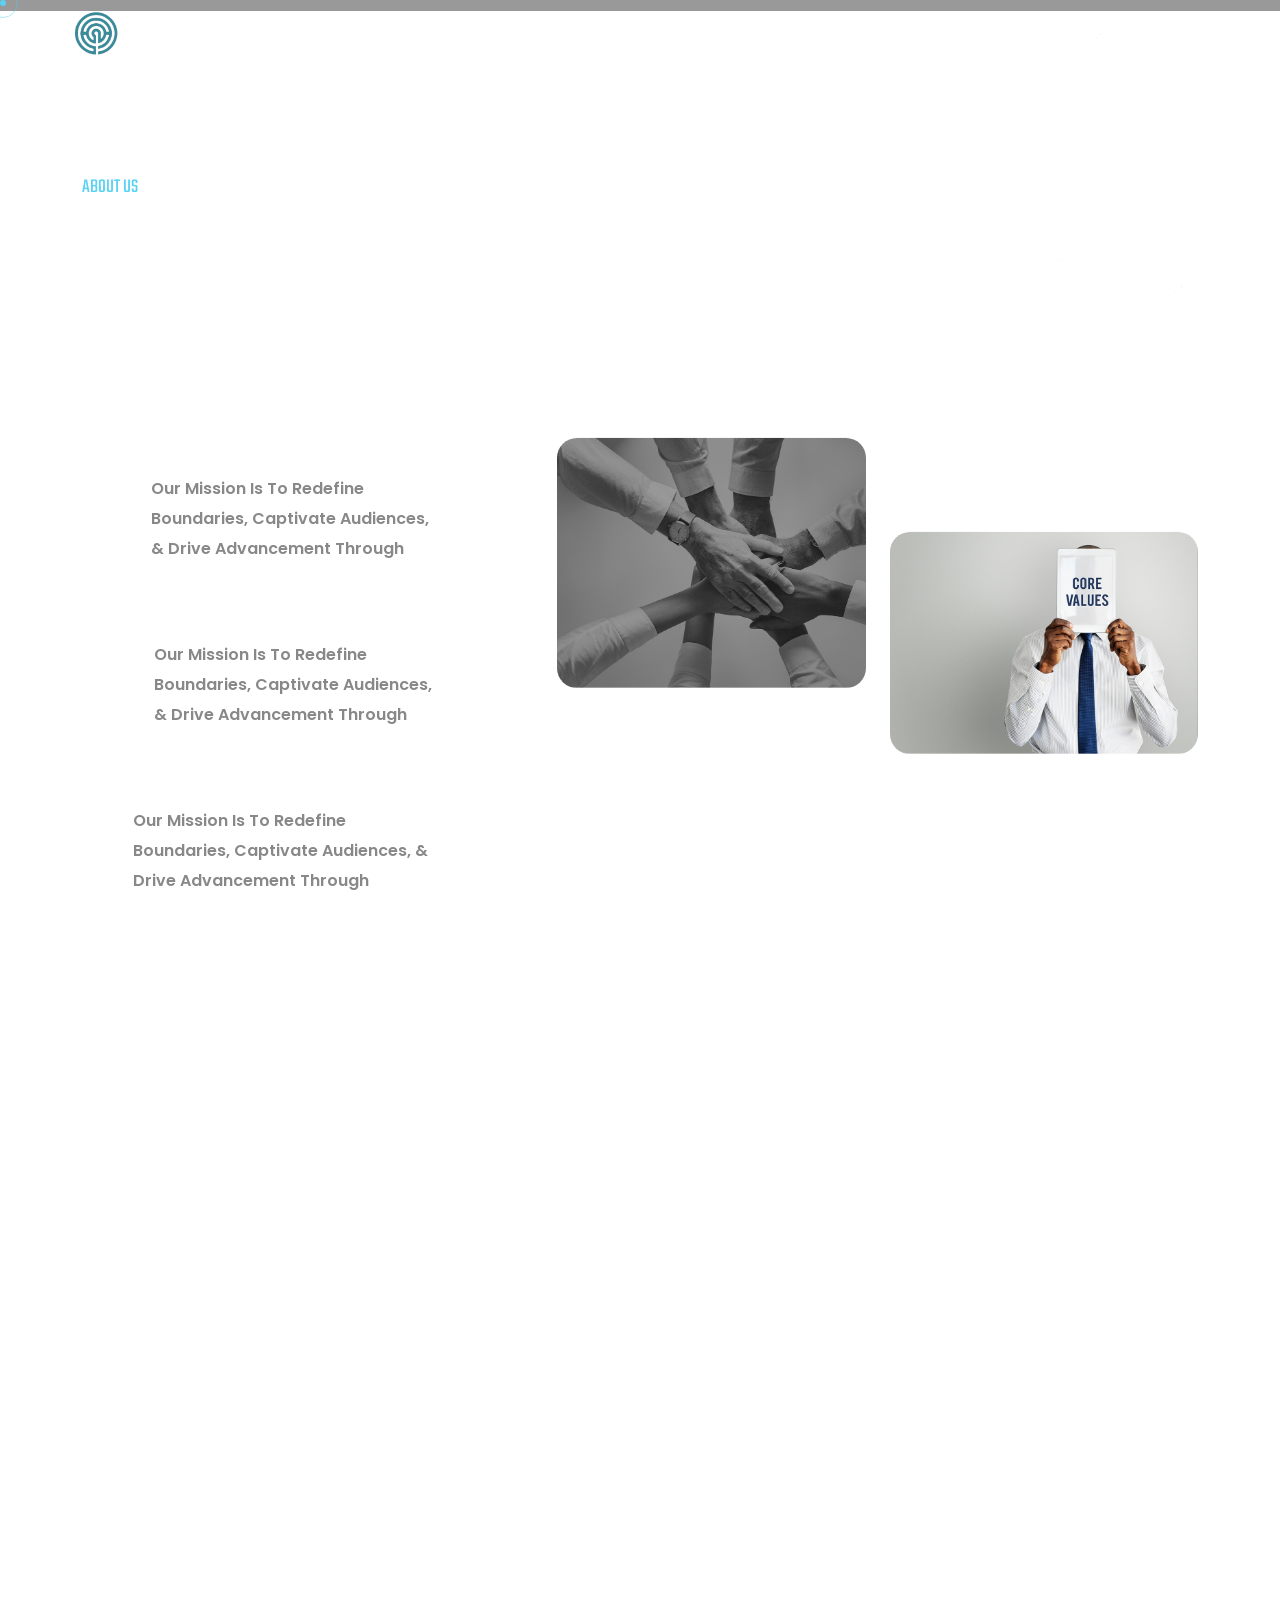
==== index.html @ ab1db494 "labyrinth web studio commit" ====
<!DOCTYPE html>
<html lang="en">
    <!--<< Header Area >>-->
    <head>
        <!-- ========== Meta Tags ========== -->
        <meta charset="UTF-8">
        <meta http-equiv="X-UA-Compatible" content="IE=edge">
        <meta name="viewport" content="width=device-width, initial-scale=1">
        <meta name="author" content="Gramentheme">
        <meta name="description" content="Labyrinth - Web development studio">
        <!-- ======== Page title ============ -->
        <title>Labyrinth - Web development studio</title>
        <!--<< Favcion >>-->
        <link rel="shortcut icon" href="assets/img/favicon.svg">
        <!--<< Bootstrap min.css >>-->
        <link rel="stylesheet" href="assets/css/bootstrap.min.css">
        <!--<< All Min Css >>-->
        <link rel="stylesheet" href="assets/css/all.min.css">
        <!--<< Animate.css >>-->
        <link rel="stylesheet" href="assets/css/animate.css">
        <!--<< Icomoon.css >>-->
        <link rel="stylesheet" href="assets/css/icomoon.css">
        <!--<< Magnific Popup.css >>-->
        <link rel="stylesheet" href="assets/css/magnific-popup.css">
        <!--<< MeanMenu.css >>-->
        <link rel="stylesheet" href="assets/css/meanmenu.css">
        <!--<< Swiper Bundle.css >>-->
        <link rel="stylesheet" href="assets/css/swiper-bundle.min.css">
        <!--<< Nice Select.css >>-->
        <link rel="stylesheet" href="assets/css/nice-select.css">
        <!--<< Color.css >>-->
        <link rel="stylesheet" href="assets/css/color.css">
        <!--<< Main.css >>-->
        <link rel="stylesheet" href="assets/css/main.css">
    </head>
    <body >

         <!-- Preloader Start -->
         <div id="preloader" class="preloader">
            <div class="animation-preloader">
                <div class="spinner">                
                </div>
                <div class="txt-loading">
                    <span data-text-preloader="L" class="letters-loading">
                        L
                    </span>
                    <span data-text-preloader="A" class="letters-loading">
                        A
                    </span>
                    <span data-text-preloader="B" class="letters-loading">
                        B
                    </span>
                    <span data-text-preloader="Y" class="letters-loading">
                        Y
                    </span>
                    <span data-text-preloader="R" class="letters-loading">
                        R
                    </span>
                    <span data-text-preloader="I" class="letters-loading">
                        I
                    </span>
                    <span data-text-preloader="N" class="letters-loading">
                        N
                    </span>
                    <span data-text-preloader="T" class="letters-loading">
                        T
                    </span>
                    <span data-text-preloader="H" class="letters-loading">
                        H
                    </span>
                </div>
                <p class="text-center">Loading</p>
            </div>
            <div class="loader">
                <div class="row">
                    <div class="col-3 loader-section section-left">
                        <div class="bg"></div>
                    </div>
                    <div class="col-3 loader-section section-left">
                        <div class="bg"></div>
                    </div>
                    <div class="col-3 loader-section section-right">
                        <div class="bg"></div>
                    </div>
                    <div class="col-3 loader-section section-right">
                        <div class="bg"></div>
                    </div>
                </div>
            </div>
        </div>

        <!-- Back To Top Start -->
        <button id="back-top" class="back-to-top">
            <i class="fa-regular fa-arrow-up"></i>
        </button>

        <!--<< Mouse Cursor Start >>-->  
        <div class="mouse-cursor cursor-outer"></div>
        <div class="mouse-cursor cursor-inner"></div>

        <!-- Offcanvas Area Start -->
        <div class="fix-area">
            <div class="offcanvas__info">
                <div class="offcanvas__wrapper">
                    <div class="offcanvas__content">
                        <div class="offcanvas__top mb-5 d-flex justify-content-between align-items-center">
                            <div class="offcanvas__logo">
                                <a href="index.html">
                                    <img src="assets/img/logo/black-logo.svg" alt="logo-img">
                                </a>
                            </div>
                            <div class="offcanvas__close">
                                <button>
                                <i class="fas fa-times"></i>
                                </button>
                            </div>
                        </div>
                        <h3 class="offcanvas-title">About Us</h3>
                        <p>
                            The argument in favor of using filler text goes something like this: If you use arey real content in the Consulting Process anytime you reachtent
                        </p>
                        <div class="social-icon d-flex align-items-center">
                            <a href="#"><i class="fab fa-facebook-f"></i></a>
                            <a href="#"><i class="fab fa-twitter"></i></a>
                            <a href="#"><i class="fab fa-youtube"></i></a>
                            <a href="#"><i class="fab fa-linkedin-in"></i></a>
                        </div>
                        <div class="mobile-menu fix mb-3"></div>
                        <div class="offcanvas__contact">
                            <h3>Information</h3>
                            <ul class="contact-list">
                                <li>
                                    <span>
                                        Address:
                                    </span>
                                    Lekki,
                                    Lagos, Nigeria
                                </li>
                                <li>
                                    <span>
                                        Call Us:
                                    </span>
                                    <a href="tel:+2349069067105">+234 9069067105</a>
                                </li>
                                <li>
                                    <span>
                                        Email:
                                    </span>
                                    <a href="mailto:labyrinthwebstudio@gmail.com">labyrinthwebstudio@gmail.com</a>
                                </li>
                            </ul>
                        </div>
                    </div>
                </div>
            </div>
        </div>
        <div class="offcanvas__overlay"></div>

        <!-- Header Section Start -->
        <header id="header-sticky" class="header-1">
            <div class="container-fluid">
                <div class="mega-menu-wrapper">
                    <div class="header-main">
                        <div class="logo">
                            <a href="index.html" class="header-logo">
                                <img src="assets/img/logo/web-logo-white.svg" alt="logo-img">
                            </a>
                        </div>
                        <div class="mean__menu-wrapper">
                            <div class="main-menu">
                                <nav id="mobile-menu">
                                    <ul>
                                        <li class="has-dropdown active menu-thumb">
                                            <a href="index.html">
                                                Home 
                                            </a>
                                            </li>
                                        <li>
                                            <a href="about.html">
                                               About Us
                                            </a>
                                        </li>
                                        <li>
                                            <a href="service.html">
                                                Services
                                            </a>
                                           
                                        </li>
                                        <li >
                                            <a href="project.html">Portfolio</a>
                                        </li>
                                       
                                        <li>
                                            <a href="contact.html">
                                                Contact
                                            </a>
                                        </li>
                                    </ul>
                                </nav>
                            </div>
                        </div>
                        <div class="header-right d-flex justify-content-end align-items-center">
                            <div class="header-button">
                                <a href="contact.html" class="theme-btn border-white">
                                    <span class="icon-1">
                                        <img src="assets/img/icon/10.svg" alt="img">
                                    </span>
                                    get in touch
                                    <span class="icon-2">
                                        <img src="assets/img/icon/11.svg" alt="img">
                                    </span>
                                </a>
                            </div>
                            <div class="header__hamburger d-xl-none my-auto">
                                <div class="sidebar__toggle">
                                    <div class="header-bar">
                                        <span></span>
                                        <span></span>
                                        <span></span>
                                    </div>
                                </div>
                            </div>
                        </div>
                    </div>
                </div>
            </div>
        </header>

        <div id="smooth-wrapper">
            <div id="smooth-content">
                 <!-- Hero Section Start -->
                <section class="hero-section hero-1 bg-cover" style="background-image: url('assets/img/hero/hero-1.jpg');">
                    <div class="container-fluid">
                        <div class="row">
                            <div class="col-xl-7">
                                <div class="hero-content">
                                    <p class="text-1 wow fadeInUp">Hi there! we are</p>
                                    <p class="text-2 wow fadeInUp">labyrinth web studio</p>
                                    <h1 class="wow fadeInUp" data-wow-delay=".3s">
                                        design <br>
                                        for  <br>
                                        <strong id="typing-text"></strong><span>.</span>
                                    </h1>
                                </div>
                            </div>
                        </div>
                    </div>
                    <div class="icon-text wow">
                        <a href="contact.html" class="icon">
                            <img src="assets/img/icon/01.svg" alt="img">
                        </a>
                        <p>how can we help you?</p>
                    </div>
                    <ul class="hero-list">
                        <li>
                            UI/UX Design
                        </li>
                        <li>
                            Web Development
                        </li>
                        <li>
                            Graphic Design
                        </li>
                    </ul>
                    <div class="client-info">
                        <h4>60+ <span>satisfied clients</span></h4>
                        <!-- <img src="assets/img/hero/client-img.png" alt="img"> -->
                    </div>
                </section>
                
                <!-- Brand Section Start -->
                <!-- <section class="brand-section fix section-padding">
                    <div class="container">
                        <div class="brand-wrapper">
                            <h4>We worked worldwide with <span class="count">200</span><span>+</span> companies </h4>
                            <div class="swiper brand-slider">
                                <div class="swiper-wrapper">
                                    <div class="swiper-slide">
                                        <div class="brand-image">
                                            <img src="assets/img/brand/01.png" alt="img">
                                        </div>
                                    </div>
                                    <div class="swiper-slide">
                                        <div class="brand-image">
                                            <img src="assets/img/brand/02.png" alt="img">
                                        </div>
                                    </div>
                                    <div class="swiper-slide">
                                        <div class="brand-image">
                                            <img src="assets/img/brand/03.png" alt="img">
                                        </div>
                                    </div>
                                    <div class="swiper-slide">
                                        <div class="brand-image">
                                            <img src="assets/img/brand/04.png" alt="img">
                                        </div>
                                    </div>
                                    <div class="swiper-slide">
                                        <div class="brand-image">
                                            <img src="assets/img/brand/05.png" alt="img">
                                        </div>
                                    </div>
                                    <div class="swiper-slide">
                                        <div class="brand-image">
                                            <img src="assets/img/brand/06.png" alt="img">
                                        </div>
                                    </div>
                                </div>
                            </div>
                        </div>
                    </div>
                </section> -->

                <!-- About Section Start -->
                <section class="about-section fix section-padding bg-cover mt-5" style="background-image: url('assets/img/about/about-bg-1.jpg');">
                    <div class="container">
                        <div class="about-wrapper">
                            <div class="section-title-area">
                                <div class="section-title">
                                    <h6>about us</h6>
                                    <h2 class="text-white tp-char-animation">
                                        Creating digital solutions <br> for Brand Growth
                                    </h2>
                                </div>
                                <a href="about.html" class="theme-btn border-white wow fadeInUp" data-wow-delay=".5s">
                                    <span class="icon-1">
                                        <img src="assets/img/icon/10.svg" alt="img">
                                    </span>
                                    know more
                                    <span class="icon-2">
                                        <img src="assets/img/icon/11.svg" alt="img">
                                    </span>
                                </a>
                            </div>
                            <div class="row justify-content-between">
                                <div class="col-lg-4">
                                    <div class="about-content wow fadeInUp" data-wow-delay=".5s">
                                        <ul>
                                            <li class="about-list">
                                                <div class="icon">
                                                    <img src="assets/img/icon/02.svg" alt="img">
                                                </div>
                                                <div class="content">
                                                    <h3>our mission</h3>
                                                    <p>Our mission is to redefine boundaries, captivate audiences, & drive advancement through</p>
                                                </div>
                                            </li>
                                            <li class="about-list">
                                                <div class="icon">
                                                    <img src="assets/img/icon/03.svg" alt="img">
                                                </div>
                                                <div class="content">
                                                    <h3>our vission</h3>
                                                    <p>Our mission is to redefine boundaries, captivate audiences, & drive advancement through</p>
                                                </div>
                                            </li>
                                            <li class="about-list">
                                                <div class="icon">
                                                    <img src="assets/img/icon/04.svg" alt="img">
                                                </div>
                                                <div class="content">
                                                    <h3>our awards</h3>
                                                    <p>Our mission is to redefine boundaries, captivate audiences, & drive advancement through</p>
                                                </div>
                                            </li>
                                        </ul>
                                    </div>
                                </div>
                                <div class="col-lg-7">
                                    <div class="about-image-items">
                                        <div class="row g-4 align-items-center">
                                            <div class="col-lg-6">
                                                <div class="about-items">
                                                    <div class="thumb wow fix img-custom-anim-left">
                                                        <img src="assets/img/about/01.jpg" alt="img">
                                                    </div>
                                                    <p class="wow fadeInUp" data-wow-delay=".3s">
                                                        At the intersection of vision and execution, we bring creative ideas  team transforms concepts into compelling narratives,
                                                    </p>
                                                </div>
                                            </div>
                                            <div class="col-lg-6">
                                                <div class="about-thumb fix wow img-custom-anim-right" data-wow-duration="1.5s" data-wow-delay="0.3s">
                                                    <img src="assets/img/about/02.jpg" alt="img">
                                                </div>
                                            </div>
                                        </div>
                                    </div>
                                </div>
                            </div>
                        </div>
                    </div>
                </section>

                <!-- Service Section Start -->
                <section class="service-section fix section-padding">
                    <div class="container">
                        <div class="section-title-area bor-bottom">
                            <div class="section-title">
                                <h6 class="wow">our services</h6>
                                <h2 class="tp-char-animation">What we're <img src="assets/img/asterisk.svg" alt="img"><span>good at</span></h2> 
                            </div>
                            <a href="service.html" class="theme-btn wow fadeInUp" data-wow-delay=".5s">
                                <span class="icon-1">
                                    <img src="assets/img/icon/10.svg" alt="img">
                                </span>
                                view all services
                                <span class="icon-2">
                                    <img src="assets/img/icon/11.svg" alt="img">
                                </span>
                            </a>
                        </div>
                        <div class="service-wrapper">
                            <ul>
                                <li class="service-list">
                                    <div class="content">
                                        <h4 class="wow fadeInUp">001</h4>
                                        <h3 class="wow tp_reveal_anim"><a href="service-details.html">ui/ux design</a></h3>
                                    </div>
                                    <p class="wow img-custom-anim-right" data-wow-duration="1.5s" data-wow-delay="0.4s">
                                        Available, but the majority have suffered alteration in some form, by injected humour, or randomised words which don't look even slightly believable. If you are going to use a form passage of Lorem Ipsum, you need to be sure.
                                    </p>
                                </li>
                                <li class="service-list">
                                    <p class="wow img-custom-anim-left" data-wow-duration="1.5s" data-wow-delay="0.3s">
                                        Available, but the majority have suffered alteration in some form, by injected humour, or randomised words which don't look even slightly believable. If you are going to use a form passage of Lorem Ipsum, you need to be sure.
                                    </p>
                                    <div class="content">
                                        <h4 class="wow fadeInUp">002</h4>
                                        <h3 class="wow tp_reveal_anim" data-wow-duration="1.5s" data-wow-delay="0.4s"><a href="service-details.html"> development</a></h3>
                                    </div>
                                </li>
                                <li class="service-list">
                                    <div class="content">
                                        <h4 class="wow fadeInUp">003</h4>
                                        <h3 class="wow tp_reveal_anim"><a href="service-details.html">marketing</a></h3>
                                    </div>
                                    <p class="wow img-custom-anim-right" data-wow-duration="1.5s" data-wow-delay="0.4s">
                                        Available, but the majority have suffered alteration in some form, by injected humour, or randomised words which don't look even slightly believable. If you are going to use a form passage of Lorem Ipsum, you need to be sure.
                                    </p>
                                </li>
                            </ul>
                        </div>
                    </div>
                </section>

                <!-- Case Study Section Start -->
                <section class="case-study-section fix section-padding bg-cover" style="background-image: url('assets/img/case-study/bg.jpg');">
                    <div class="container">
                        <div class="case-study-wrapper">
                            <div class="section-title-area mb-0 section-padding pt-0">
                                <div class="section-title">
                                    <h6 class="wow fadeInUp">our success case study</h6>
                                    <h2 class="text-white fix tp-char-animation">
                                        design FOR Tomorrow's <br>
                                        success case study
                                    </h2>
                                </div>
                                <p class="max-310 text-white wow fadeInUp" data-wow-delay=".3s">
                                    Our mission is to redefine boundaries, captivate audiences, & drive advancement through
                                </p>
                            </div>
                            <!-- <div class="video-image section-padding bg-cover"  style="background-image: url('assets/img/case-study/video-bg.jpg');">
                                <div class="video-button">
                                    <a href="https://www.youtube.com/watch?v=Cn4G2lZ_g2I" class="video-icon video-popup">
                                        <i class="fa-solid fa-play"></i>
                                </a>
                                <div class="text-cirle">
                                        <img src="assets/img/about/text-circle.png" alt="img">
                                </div>
                                </div>
                            </div> -->
                            <div class="row gx-40 gy-40">
                                <div class="col-xl-6 col-lg-6 col-md-6 wow fadeInUp" data-wow-delay=".3s">
                                    <div class="project-box-items">
                                        <div class="thumb fix">
                                            <img src="assets/img/case-study/01.jpg" alt="img">
                                        </div>
                                        <div class="content">
                                            <h3><a href="365global.html">365 Global Consulting</a></h3>
                                            <p>WEB DEVELOPMENT</p>
                                        </div>
                                    </div>
                                </div>
                                <div class="col-xl-6 col-lg-6 col-md-6 wow fadeInUp" data-wow-delay=".5s">
                                    <div class="project-box-items">
                                        <div class="thumb">
                                            <img src="assets/img/case-study/03.jpg" alt="img">
                                        </div>
                                        <div class="content">
                                            <h3><a href="project-details.html">Cosmic Fashion</a></h3>
                                            <p>UI/UX Design</p>
                                        </div>
                                    </div>
                                </div>
                                <div class="col-xl-12 col-lg-6 col-md-6 wow fadeInUp" data-wow-delay=".3s">
                                    <div class="project-box-items">
                                        <div class="thumb">
                                            <img src="assets/img/case-study/02.jpg" alt="img">
                                        </div>
                                        <div class="content">
                                            <h3><a href="project-details.html">Zenera Consulting</a></h3>
                                            <p>WEB DEVELOPMENT</p>
                                        </div>
                                    </div>
                                </div>
                            </div>
                        </div>
                    </div>
                </section>

                <!-- Testimonial Section Start -->
                <section class="testimonial-section fix section-padding bg-cover" style="background-image: url('assets/img/testimonial/bg.jpg');">
                    <div class="container">
                        <div class="testimonial-wrapper">
                            <div class="row g-4 align-items-center">
                                <div class="col-lg-6">
                                    <div class="testimonial-content">
                                        <div class="section-title">
                                            <h6 class="wow fadeInUp">testimonials</h6>
                                            <h2 class="text-white tp-char-animation">
                                                Our clients awesome
                                                Testimonials
                                            </h2>
                                        </div>
                                        <div class="ratting-box wow fadeInUp" data-wow-delay=".5s">
                                            <h3><span class="count">48</span></h3>
                                            <div class="content">
                                                <div class="star">
                                                    <i class="fa-solid fa-star"></i>
                                                    <i class="fa-solid fa-star"></i>
                                                    <i class="fa-solid fa-star"></i>
                                                    <i class="fa-solid fa-star"></i>
                                                    <i class="fa-solid fa-star"></i>
                                                </div>
                                                <p>28+ Clients Rating.</p>
                                            </div>
                                        </div>
                                    </div>
                                </div>
                                <div class="col-lg-6">
                                    <div class="swiper testimonial-slider">
                                        <div class="swiper-wrapper">
                                            <div class="swiper-slide">
                                                <div class="testimonial-box-items">
                                                    <div class="client-info">
                                                        <img src="assets/img/testimonial/client.png" alt="img">
                                                        <div class="client-content">
                                                            <h5>Daniel Smith</h5>
                                                            <p>Senior engineer</p>
                                                        </div>
                                                    </div>
                                                    <div class="testi-content">
                                                        <div class="icon">
                                                            <svg xmlns="http://www.w3.org/2000/svg" width="27" height="20" viewBox="0 0 27 20" fill="none">
                                                                <g clip-path="url(#clip0_205_1662)">
                                                                <path d="M26.666 -0.222168V19.7778L16.666 9.77783V-0.222168H26.666Z" fill="#59D2F3"/>
                                                                <path d="M10 -0.222168V19.7778L0 9.77783V-0.222168H10Z" fill="#59D2F3"/>
                                                                </g>
                                                                <defs>
                                                                <clipPath id="clip0_205_166211">
                                                                    <rect width="26.6667" height="20" fill="white" transform="matrix(-1 0 0 1 26.666 0)"/>
                                                                </clipPath>
                                                                </defs>
                                                            </svg>
                                                        </div>
                                                        <span>
                                                            Working with Labyrinth web studio was a game-changer for my small business. They took my vague ideas and turned them into a sleek, professional website that’s already bringing in more customers. The team was patient, creative, and really listened to what I needed. I couldn’t be happier!
                                                        </span>
                                                    </div>
                                                </div>
                                            </div>
                                            <div class="swiper-slide">
                                                <div class="testimonial-box-items">
                                                    <div class="client-info">
                                                        <img src="assets/img/testimonial/client.png" alt="img">
                                                        <div class="client-content">
                                                            <h5>Daniel Smith</h5>
                                                            <p>Senior engineer</p>
                                                        </div>
                                                    </div>
                                                    <div class="testi-content">
                                                        <div class="icon">
                                                            <svg xmlns="http://www.w3.org/2000/svg" width="27" height="20" viewBox="0 0 27 20" fill="none">
                                                                <g clip-path="url(#clip0_205_1662)">
                                                                <path d="M26.666 -0.222168V19.7778L16.666 9.77783V-0.222168H26.666Z" fill="#59D2F3"/>
                                                                <path d="M10 -0.222168V19.7778L0 9.77783V-0.222168H10Z" fill="#59D2F3"/>
                                                                </g>
                                                                <defs>
                                                                <clipPath id="clip0_205_166222">
                                                                    <rect width="26.6667" height="20" fill="white" transform="matrix(-1 0 0 1 26.666 0)"/>
                                                                </clipPath>
                                                                </defs>
                                                            </svg>
                                                        </div>
                                                        <span>
                                                            I was hesitant about redesigning my site, but Labyrinth web studio made the process so smooth. They delivered a modern, fast-loading design that perfectly captures my brand. My online sales have spiked since the launch, and their support afterward has been top-notch.
                                                        </span>
                                                    </div>
                                                </div>
                                            </div>
                                            <div class="swiper-slide">
                                                <div class="testimonial-box-items">
                                                    <div class="client-info">
                                                        <img src="assets/img/testimonial/client.png" alt="img">
                                                        <div class="client-content">
                                                            <h5>Daniel Smith</h5>
                                                            <p>Senior engineer</p>
                                                        </div>
                                                    </div>
                                                    <div class="testi-content">
                                                        <div class="icon">
                                                            <svg xmlns="http://www.w3.org/2000/svg" width="27" height="20" viewBox="0 0 27 20" fill="none">
                                                                <g clip-path="url(#clip0_205_1662)">
                                                                <path d="M26.666 -0.222168V19.7778L16.666 9.77783V-0.222168H26.666Z" fill="#59D2F3"/>
                                                                <path d="M10 -0.222168V19.7778L0 9.77783V-0.222168H10Z" fill="#59D2F3"/>
                                                                </g>
                                                                <defs>
                                                                <clipPath id="clip0_205_166233">
                                                                    <rect width="26.6667" height="20" fill="white" transform="matrix(-1 0 0 1 26.666 0)"/>
                                                                </clipPath>
                                                                </defs>
                                                            </svg>
                                                        </div>
                                                        <span>
                                                            The team at Labyrinth web studio exceeded my expectations. They built us a custom site that’s not only gorgeous but also super easy to manage. They explained everything in plain English and got it done ahead of schedule. Highly recommend!
                                                        </span>
                                                    </div>
                                                </div>
                                            </div>
                                            <div class="swiper-slide">
                                                <div class="testimonial-box-items">
                                                    <div class="client-info">
                                                        <img src="assets/img/testimonial/client.png" alt="img">
                                                        <div class="client-content">
                                                            <h5>Daniel Smith</h5>
                                                            <p>Senior engineer</p>
                                                        </div>
                                                    </div>
                                                    <div class="testi-content">
                                                        <div class="icon">
                                                            <svg xmlns="http://www.w3.org/2000/svg" width="27" height="20" viewBox="0 0 27 20" fill="none">
                                                                <g clip-path="url(#clip0_205_1662)">
                                                                <path d="M26.666 -0.222168V19.7778L16.666 9.77783V-0.222168H26.666Z" fill="#59D2F3"/>
                                                                <path d="M10 -0.222168V19.7778L0 9.77783V-0.222168H10Z" fill="#59D2F3"/>
                                                                </g>
                                                                <defs>
                                                                <clipPath id="clip0_205_166244">
                                                                    <rect width="26.6667" height="20" fill="white" transform="matrix(-1 0 0 1 26.666 0)"/>
                                                                </clipPath>
                                                                </defs>
                                                            </svg>
                                                        </div>
                                                        <span>
                                                            I needed a website fast for a product launch, and Labyrinth web studio delivered big time. The design is clean and professional, and they even helped me optimize it for search engines. My only regret is not finding them sooner!
                                                        </span>
                                                    </div>
                                                </div>
                                            </div>
                                        </div>
                                        <div class="swiper-dot">
                                            <div class="dot"></div>
                                        </div>
                                    </div>
                                </div>
                            </div>
                        </div>
                        <!-- <div class="awards-area section-padding pb-0 wow fadeInUp" data-wow-delay=".3s">
                            <h3>Awards</h3>
                            <ul class="awars-list">
                                <li>
                                    <span class="title-text">
                                        Red Dot Award
                                    </span>
                                    <span class="year-text">
                                    2020
                                    </span>
                                    <span class="text">
                                        NY. America
                                    </span>
                                </li>
                                <li>
                                    <span class="title-text">
                                        UX Design Award
                                    </span>
                                    <span class="year-text">
                                    2022
                                    </span>
                                    <span class="text">
                                        NY. America
                                    </span>
                                </li>
                                <li>
                                    <span class="title-text">
                                        Design For Asia
                                    </span>
                                    <span class="year-text">
                                    2023
                                    </span>
                                    <span class="text">
                                        NY. America
                                    </span>
                                </li>
                                <li>
                                    <span class="title-text">
                                        Creativepool Design Award
                                    </span>
                                    <span class="year-text">
                                    2025
                                    </span>
                                    <span class="text">
                                        NY. America
                                    </span>
                                </li>
                            </ul>
                        </div> -->
                    </div>
                </section>

                <!-- Team Section Start -->
                <!-- <section class="team-sectopn fix section-padding">
                    <div class="container">
                        <div class="section-title text-center">
                            <h6 class="wow fadeInUp">our team</h6>
                            <h2 class="tp-char-animation">Our Special Team</h2> 
                        </div>
                        <div class="row">
                            <div class="col-xl-3 col-lg-4 col-md-6 wow fadeInUp" data-wow-delay=".2s">
                                <div class="team-card-items">
                                    <div class="thumb">
                                        <img src="assets/img/team/01.jpg" alt="img">
                                    </div>
                                    <div class="content">
                                        <h3><a href="team-details.html">Shikhon Islam</a></h3>
                                        <p>Web Developer</p>
                                    </div>
                                </div>
                            </div>
                            <div class="col-xl-3 col-lg-4 col-md-6 wow fadeInUp" data-wow-delay=".4s">
                                <div class="team-card-items">
                                    <div class="thumb">
                                        <img src="assets/img/team/02.jpg" alt="img">
                                    </div>
                                    <div class="content">
                                        <h3><a href="team-details.html">Thomas tatum</a></h3>
                                        <p>Marketing Leader</p>
                                    </div>
                                </div>
                            </div>
                            <div class="col-xl-3 col-lg-4 col-md-6 wow fadeInUp" data-wow-delay=".6s">
                                <div class="team-card-items">
                                    <div class="thumb">
                                        <img src="assets/img/team/03.jpg" alt="img">
                                    </div>
                                    <div class="content">
                                        <h3><a href="team-details.html">Hazel Gerber</a></h3>
                                        <p>UX - UI Designer</p>
                                    </div>
                                </div>
                            </div>
                            <div class="col-xl-3 col-lg-4 col-md-6 wow fadeInUp" data-wow-delay=".8s">
                                <div class="team-card-items">
                                    <div class="thumb">
                                        <img src="assets/img/team/04.jpg" alt="img">
                                    </div>
                                    <div class="content">
                                        <h3><a href="team-details.html">Landon Legend</a></h3>
                                        <p>Digital Product</p>
                                    </div>
                                </div>
                            </div>
                        </div>
                    </div>
                </section> -->

                <!-- News Section Start -->
                <!-- <section class="news-section fix section-padding section-bg">
                    <div class="container">
                        <div class="section-title-area">
                            <div class="section-title">
                                <h6 class="wow fadeInUp">our special news</h6>
                                <h2 class="tp-char-animation">digital news & blog</h2>
                            </div>
                            <a href="news.html" class="theme-btn wow fadeInUp" data-wow-delay=".5s">
                                <span class="icon-1">
                                    <img src="assets/img/icon/10.svg" alt="img">
                                </span>
                                view all blogs
                                <span class="icon-2">
                                    <img src="assets/img/icon/11.svg" alt="img">
                                </span>
                            </a>
                        </div>
                        <div class="row">
                            <div class="col-xl-4 col-lg-6 col-md-6 wow fadeInUp" data-wow-delay=".3s">
                                <div class="news-box-items">
                                    <div class="thumb">
                                        <img  src="assets/img/news/01.jpg" alt="img">
                                    </div>
                                    <div class="content">
                                        <ul class="cat-list">
                                            <li>
                                                <a href="news-details.html">BRANDING</a>
                                            </li>
                                            <li>
                                                <span>05 September 2025</span>
                                            </li>
                                        </ul>
                                        <h4><a href="news-details.html">How digital agencies drive business success and growth</a></h4>
                                    </div>
                                </div>
                            </div>
                            <div class="col-xl-4 col-lg-6 col-md-6 wow fadeInUp" data-wow-delay=".5s">
                                <div class="news-box-items">
                                    <div class="thumb">
                                        <img src="assets/img/news/02.jpg" alt="img">
                                    </div>
                                    <div class="content">
                                        <ul class="cat-list">
                                            <li>
                                                <a href="news-details.html">DEVELOPMENT</a>
                                            </li>
                                            <li>
                                                <span>05 September 2025</span>
                                            </li>
                                        </ul>
                                        <h4><a href="news-details.html">Choosing the right digital agency for business growth</a></h4>
                                    </div>
                                </div>
                            </div>
                            <div class="col-xl-4 col-lg-6 col-md-6 wow fadeInUp" data-wow-delay=".7s">
                                <div class="news-box-items">
                                    <div class="thumb">
                                        <img src="assets/img/news/03.jpg" alt="img">
                                    </div>
                                    <div class="content">
                                        <ul class="cat-list">
                                            <li>
                                                <a href="news-details.html">MARKETING</a>
                                            </li>
                                            <li>
                                                <span>05 September 2025</span>
                                            </li>
                                        </ul>
                                        <h4><a href="news-details.html">How digital agencies drive business success and growth</a></h4>
                                    </div>
                                </div>
                            </div>
                        </div>
                    </div>
                </section> -->

                 <!-- Faq Section Start -->
        <section class="faq-section fix section-padding">
            <div class="container">
                <div class="faq-wrapper">
                    <div class="row g-4 align-items-center">
                        <div class="col-lg-6">
                            <div class="faq-image">
                                <img src="assets/img/faq.jpg" alt="img">
                            </div>
                        </div>
                        <div class="col-lg-6">
                            <div class="faq-content">
                                <h2>frequently asked questions</h2>
                                <div class="faq-accordion-items">
                                    <div class="faq-accordion">
                                        <div class="accordion" id="accordion">
                                            <div class="accordion-item wow fadeInUp" data-wow-delay=".3s">
                                                <h5 class="accordion-header">
                                                    <button class="accordion-button collapsed" type="button" data-bs-toggle="collapse" data-bs-target="#faq1" aria-expanded="true" aria-controls="faq1">
                                                        What services do you offer?
                                                    </button>
                                                </h5>
                                                <div id="faq1" class="accordion-collapse collapse" data-bs-parent="#accordion">
                                                    <div class="accordion-body">
                                                        We provide a full range of web design and development services, including custom website design, e-commerce solutions, mobile optimization, SEO, and ongoing maintenance. Whether you need a simple site or a complex platform, we’ve got you covered.
                                                    </div>
                                                </div>
                                            </div>
                                            <div class="accordion-item wow fadeInUp" data-wow-delay=".5s">
                                                <h5 class="accordion-header">
                                                    <button class="accordion-button" type="button" data-bs-toggle="collapse" data-bs-target="#faq2" aria-expanded="false" aria-controls="faq2">
                                                        How long does it take to build a website?
                                                    </button>
                                                </h5>
                                                <div id="faq2" class="accordion-collapse show" data-bs-parent="#accordion">
                                                    <div class="accordion-body">
                                                        It depends on the project’s complexity. A basic website typically takes 1-3 weeks, while larger or custom projects (like e-commerce or multi-page sites) might take 2-6 weeks. We’ll give you a clear timeline after discussing your needs.
                                                    </div>
                                                </div>
                                            </div>
                                            <div class="accordion-item wow fadeInUp" data-wow-delay=".7s">
                                                <h5 class="accordion-header">
                                                    <button class="accordion-button collapsed" type="button" data-bs-toggle="collapse" data-bs-target="#faq3" aria-expanded="false" aria-controls="faq3">
                                                        Do I need to provide content, or can you help with that?
                                                    </button>
                                                </h5>
                                                <div id="faq3" class="accordion-collapse collapse" data-bs-parent="#accordion">
                                                    <div class="accordion-body">
                                                        We can work with whatever you’ve got! If you have content ready, great. If not, we offer copywriting, image & video assets, and branding services to ensure your site looks polished and professional.
                                                    </div>
                                                </div>
                                            </div>
                                            <div class="accordion-item wow fadeInUp" data-wow-delay=".7s">
                                                <h5 class="accordion-header">
                                                    <button class="accordion-button collapsed" type="button" data-bs-toggle="collapse" data-bs-target="#faq4" aria-expanded="false" aria-controls="faq4">
                                                        Will my website work on mobile devices?
                                                    </button>
                                                </h5>
                                                <div id="faq4" class="accordion-collapse collapse" data-bs-parent="#accordion">
                                                    <div class="accordion-body">
                                                        Absolutely. All our websites are fully responsive, meaning they’ll look and function perfectly on desktops, tablets, and phones.
                                                    </div>
                                                </div>
                                            </div>
                                            <div class="accordion-item wow fadeInUp" data-wow-delay=".7s">
                                                <h5 class="accordion-header">
                                                    <button class="accordion-button collapsed" type="button" data-bs-toggle="collapse" data-bs-target="#faq5" aria-expanded="false" aria-controls="faq5">
                                                        Can you help me get found on Google?
                                                    </button>
                                                </h5>
                                                <div id="faq5" class="accordion-collapse collapse" data-bs-parent="#accordion">
                                                    <div class="accordion-body">
                                                        Yes! We build sites with SEO best practices in mind and can offer additional services like keyword research, content optimization, and link-building to boost your search rankings.
                                                    </div>
                                                </div>
                                            </div>
                                            <div class="accordion-item wow fadeInUp" data-wow-delay=".7s">
                                                <h5 class="accordion-header">
                                                    <button class="accordion-button collapsed" type="button" data-bs-toggle="collapse" data-bs-target="#faq6" aria-expanded="false" aria-controls="faq5">
                                                        What happens after my website is launched?
                                                    </button>
                                                </h5>
                                                <div id="faq6" class="accordion-collapse collapse" data-bs-parent="#accordion">
                                                    <div class="accordion-body">
                                                        We don’t just hand it over and disappear. We offer training so you can manage your site, plus optional maintenance packages for updates, security, and support.
                                                    </div>
                                                </div>
                                            </div>
                                            <div class="accordion-item mb-0 wow fadeInUp" data-wow-delay=".7s">
                                                <h5 class="accordion-header">
                                                    <button class="accordion-button collapsed" type="button" data-bs-toggle="collapse" data-bs-target="#faq7" aria-expanded="false" aria-controls="faq5">
                                                        How do we get started?
                                                    </button>
                                                </h5>
                                                <div id="faq7" class="accordion-collapse collapse" data-bs-parent="#accordion">
                                                    <div class="accordion-body">
                                                        Just reach out! We’ll schedule a free consultation to discuss your vision, goals, and budget. From there, we’ll create a plan and get to work.
                                                    </div>
                                                </div>
                                            </div>
                                        </div>
                                    </div>
                                </div>
                            </div>
                        </div>
                    </div>
                </div>
            </div>
        </section>

                <!-- Cta Section Start -->
                <section class="cta-section mt-5 fix section-padding section-bg margin-top-10 pt-0">
                    <div class="container">
                        <div class="cta-wrapper bg-cover" style="background-image: url('assets/img/cta/cta-bg.jpg');">
                            <h2 class="wow fadeInUp" data-wow-delay=".3s">Have an idea in your mind?Let’s make something great together</h2>
                            <a href="contact.html" class="theme-btn border-white wow fadeInUp" data-wow-delay=".5s">
                                <span class="icon-1">
                                    <img src="assets/img/icon/10.svg" alt="img">
                                </span>
                                get in touch
                                <span class="icon-2">
                                    <img src="assets/img/icon/11.svg" alt="img">
                                </span>
                            </a>
                        </div>
                    </div>
                </section>

                <!-- Footer Section Start -->
                <footer class="footer-section">
                    
                    <div class="container custom-container">
                        <div class="footer-wrapper">
                            <div class="footer-wrapper-items">
                                <div class="footer-social-contact wow fadeInUp" data-wow-delay=".3s">
                                    <ul class="contact-list">
                                        <li>
                                            <a href="mailto:labyrinthwebstudio@gmail.com">labyrinthwebstudio@gmail.com</a>
                                        </li>
                                        <li>
                                            <a href="tel:+2349069067105">+234 9069067105</a>
                                        </li>
                                    </ul>
                                    <div class="social-icon d-flex align-items-center">
                                        <a href="#"><i class="fab fa-instagram"></i></a>
                                        <a href="#"><i class="fab fa-twitter"></i></a>
                                        <a href="#"><i class="fab fa-tiktok"></i></a>
                                        <a href="#"><i class="fab fa-facebook-f"></i></a>
                                    </div>
                                </div>
                                <div class="footer-author wow fadeInUp" data-wow-delay=".5s">
                                    <span>Designed by</span>
                                    <h4><a href="https://labyrinth.framer.website/">Labyrinth</a></h4>
                                </div>
                                <p class="wow fadeInUp" data-wow-delay=".7s">
                                    ©2025 <br>
                                    labyrinth web studio <br>
                                    all rights reserved
                                </p>
                            </div>
                            <a href="index.html" class="exolax-text">
                                <img src="assets/img/labyrinth.svg" alt="img" class="wow img-custom-anim-bottom">
                            </a>
                        </div>
                    </div>
                </footer>
            </div>
        </div>

       
        
        <!--<< All JS Plugins >>-->
        <script src="assets/js/jquery-3.7.1.min.js"></script>
        <!--<< Viewport Js >>-->
        <script src="assets/js/viewport.jquery.js"></script>
        <!--<< Bootstrap Js >>-->
        <script src="assets/js/bootstrap.bundle.min.js"></script>
        <!-- Parallax Js -->
        <script src="assets/js/parallax.js"></script>
        <!--<< Gsap Js >>-->
        <script src="assets/js/gsap.js"></script>
        <!--<< Gsap Scroll Plugin Js >>-->
        <script src="assets/js/gsap-scroll-to-plugin.js"></script>
        <!--<< Gsap Scroll Snoother Js >>-->
        <script src="assets/js/gsap-scroll-smoother.js"></script>
        <!--<< Gsap Scroll Trigger Js >>-->
        <script src="assets/js/gsap-scroll-trigger.js"></script>
        <!--<< Gsap Scroll Split Text Js >>-->
        <script src="assets/js/gsap-split-text.js"></script>
        <!--<< Choma Min Js >>-->
        <script src="assets/js/chroma.min.js"></script>
        <!--<< Nice Select Js >>-->
        <script src="assets/js/jquery.nice-select.min.js"></script>
        <!--<< Waypoints Js >>-->
        <script src="assets/js/jquery.waypoints.js"></script>
        <!--<< Counterup Js >>-->
        <script src="assets/js/jquery.counterup.min.js"></script>
        <!--<< Swiper Slider Js >>-->
        <script src="assets/js/swiper-bundle.min.js"></script>
        <!--<< MeanMenu Js >>-->
        <script src="assets/js/jquery.meanmenu.min.js"></script>
        <!--<< Magnific Popup Js >>-->
        <script src="assets/js/jquery.magnific-popup.min.js"></script>
        <!--<< GSAP Animation Js >>-->
        <script src="assets/js/animation.js"></script>
        <!--<< Wow Animation Js >>-->
        <script src="assets/js/wow.min.js"></script>
        <!--<< Wow Animation Js >>-->
        <script src="assets/js/customer-gsap-animation.js"></script>
        <!--<< Main.js >>-->
        <script src="assets/js/main.js"></script>
    </body>
</html>
---- assets/css/main.css ----
/*
Theme Name: Exolax
Author: Gramentheme
Author URI: https://themeforest.net/user/Gramentheme
Description: Exolax - Creative Agency Html Template
Version: 1.0.0
*/
/*CSS Table Of Content Ends Here*/
@import url("https://fonts.googleapis.com/css2?family=Teko:wght@300..700&display=swap");
@import url("https://fonts.googleapis.com/css2?family=Poppins:ital,wght@0,100;0,200;0,300;0,400;0,500;0,600;0,700;0,800;0,900;1,100;1,200;1,300;1,400;1,500;1,600;1,700;1,800;1,900&display=swap");
:root {
  --body: #fff;
  --black: #000;
  --white: #fff;
  --theme: #59D2F3;
  --theme2: #5AE70E;
  --theme3: #A80EE6;
  --header: #17012C;
  --header2: #1E1E1E;
  --text: #1E1E1E;
  --text2: #888888;
  --border: #E2E2E2;
  --border2: #434343;
  --border3: rgba(0, 0, 0, 0.20);
  --bg: #F5F5F5;
  --bg2: #F3F3F3;
  --testi-bg: #222;
  --box-shadow: 0px 4px 25px 0px rgba(0, 0, 0, 0.06);
}

.theme-btn {
  display: inline-block;
  vertical-align: middle;
  -webkit-appearance: none;
  border: none;
  outline: none !important;
  background-color: transparent;
  color: var(--header);
  font-size: 18px;
  font-weight: 500;
  padding: 18px 35px;
  transition: 0.5s ease-in-out;
  text-transform: uppercase;
  position: relative;
  z-index: 2;
  overflow: hidden;
  text-align: center;
  border-radius: 100px;
  line-height: 1;
  font-family: "Teko", sans-serif;
  border: 1px solid var(--header);
  min-width: 160px;
}
.theme-btn::after {
  content: "";
  background-color: var(--theme);
  position: absolute;
  top: 0;
  width: 100%;
  left: 0;
  right: 0;
  bottom: 0;
  clip-path: circle(0% at 50% 50%);
  transition: all cubic-bezier(0, 0.96, 0.58, 1.1) 0.8s;
  z-index: -1;
}
.theme-btn i {
  margin-left: 10px;
}
.theme-btn .icon-1 {
  position: absolute;
  top: 4px;
  left: 14px;
  transition: all 0.4s ease-in-out;
}
.theme-btn .icon-2 {
  position: absolute;
  bottom: 8px;
  right: 14px;
  transition: all 0.4s ease-in-out;
}
.theme-btn:hover {
  background-color: var(--theme);
  color: var(--header);
  border: 1px solid var(--theme);
}
.theme-btn:hover::after {
  clip-path: circle(100% at 50% 50%);
  transition: all cubic-bezier(0, 0.96, 0.58, 1.1) 4s;
}
.theme-btn.border-white {
  border: 1px solid var(--white);
  color: var(--white);
}
.theme-btn.border-white:hover {
  color: var(--header);
  border: 1px solid var(--theme) !important;
}
.theme-btn.border-white:hover .icon-1, .theme-btn.border-white:hover .icon-2 {
  filter: brightness(0);
}
.theme-btn.border-white .icon-1, .theme-btn.border-white .icon-2 {
  filter: grayscale(100%) brightness(300%);
  transition: all 0.4s ease-in-out;
}
.theme-btn.border-white .icon-1 img, .theme-btn.border-white .icon-2 img {
  filter: grayscale(100%) brightness(300%);
  transition: all 0.4s ease-in-out;
}
.theme-btn.border-white-2 {
  border: 1px solid var(--white);
  color: var(--white);
}
.theme-btn.border-white-2::after {
  content: "";
  background-color: var(--theme2);
}
.theme-btn.border-white-2:hover {
  color: var(--header);
  border: 1px solid var(--theme2) !important;
}
.theme-btn.border-white-2:hover .icon-1, .theme-btn.border-white-2:hover .icon-2 {
  filter: brightness(0);
}
.theme-btn.border-white-2 .icon-1, .theme-btn.border-white-2 .icon-2 {
  filter: grayscale(100%) brightness(300%);
  transition: all 0.4s ease-in-out;
}
.theme-btn.border-white-2 .icon-1 img, .theme-btn.border-white-2 .icon-2 img {
  filter: grayscale(100%) brightness(300%);
  transition: all 0.4s ease-in-out;
}
.theme-btn.theme-color-2::after {
  background-color: var(--theme2);
}
.theme-btn.theme-color-2:hover {
  background-color: var(--theme2);
}
@media (max-width: 767px) {
  .theme-btn {
    padding: 20px 32px;
  }
}
@media (max-width: 575px) {
  .theme-btn {
    padding: 18px 30px;
    font-size: 14px;
  }
}

.link-btn {
  color: var(--header);
  font-size: 14px;
  font-weight: 500;
  text-transform: uppercase;
  display: inline-block;
}
.link-btn i {
  margin-left: 10px;
}
.link-btn:hover {
  color: var(--theme);
}

/* --------------------------------------------
    Template Default Fonts & Fonts Styles
 ---------------------------------------------- */
body {
  font-family: "Poppins", sans-serif;
  font-size: 16px;
  font-weight: 400;
  line-height: 30px;
  color: var(--text);
  background-color: var(--white);
  padding: 0;
  margin: 0;
  overflow-x: hidden;
}

ul {
  padding: 0;
  margin: 0;
  list-style: none;
}

button {
  border: none;
  background-color: transparent;
  padding: 0;
}

input:focus {
  color: var(--text);
  outline: none;
}

input {
  color: var(--text);
}

h1,
h2,
h3,
h4,
h5,
h6 {
  font-family: "Teko", sans-serif;
  margin: 0px;
  padding: 0;
  color: var(--header);
  text-transform: uppercase;
  transition: all 0.4s ease-in-out;
}

h1 {
  font-size: 200px;
  font-weight: 600;
  line-height: 80%;
}

h2 {
  font-size: 90px;
  line-height: 89%;
  font-weight: 500;
}
@media (max-width: 1199px) {
  h2 {
    font-size: 70px;
    line-height: 100%;
  }
}
@media (max-width: 767px) {
  h2 {
    font-size: 65px;
    line-height: 100%;
  }
}
@media (max-width: 575px) {
  h2 {
    font-size: 60px;
  }
}

h3 {
  font-size: 40px;
  font-weight: 400;
}
@media (max-width: 575px) {
  h3 {
    font-size: 34px;
  }
}

h4 {
  font-size: 24px;
  font-weight: 600;
}

h5 {
  font-size: 20px;
  font-weight: 800;
}

h6 {
  font-size: 16px;
  font-weight: 600;
  line-height: 145%;
}

a {
  text-decoration: none;
  outline: none !important;
  cursor: pointer;
  color: var(--header);
  transition: all 0.4s ease-in-out;
}

p {
  margin: 0px;
  transition: all 0.4s ease-in-out;
}

span {
  margin: 0px;
  transition: all 0.4s ease-in-out;
}

.about-section {
  border-radius: 60px;
  margin: 0 30px;
}
@media (max-width: 1399px) {
  .about-section {
    border-radius: 0;
    margin: 0;
  }
}

.about-wrapper .about-content {
  margin-top: 30px;
}
.about-wrapper .about-content ul .about-list {
  display: flex;
  gap: 20px;
}
.about-wrapper .about-content ul .about-list:not(:last-child) {
  margin-bottom: 40px;
}
.about-wrapper .about-content ul .about-list .icon {
  color: var(--white);
  font-size: 48px;
}
.about-wrapper .about-content ul .about-list .content {
  max-width: 310px;
}
.about-wrapper .about-content ul .about-list .content h3 {
  font-size: 30px;
  color: var(--white);
}
.about-wrapper .about-content ul .about-list .content p {
  font-weight: 600;
  color: #888888;
  text-transform: capitalize;
}
.about-wrapper .about-image-items {
  margin-top: 30px;
}
.about-wrapper .about-image-items .about-items .thumb {
  margin-bottom: 40px;
}
@media (max-width: 575px) {
  .about-wrapper .about-image-items .about-items .thumb {
    margin-bottom: 24px;
  }
}
.about-wrapper .about-image-items .about-items .thumb img {
  width: 100%;
  height: 100%;
  border-radius: 20px;
}
.about-wrapper .about-image-items .about-items p {
  color: var(--white);
}
.about-wrapper .about-image-items .about-thumb img {
  width: 100%;
  height: 100%;
  border-radius: 20px;
}

.about-wrapper-2 .about-content h6 {
  font-size: 20px;
  font-weight: 400;
  text-transform: uppercase;
  color: var(--theme2);
  line-height: 1;
  font-family: "Teko", sans-serif;
  display: inline-block;
  margin-bottom: 20px;
}
.about-wrapper-2 .about-content .about-list {
  margin-top: 35px;
  margin-bottom: 40px;
}
.about-wrapper-2 .about-content .about-list li {
  font-size: 18px;
  color: var(--black);
}
.about-wrapper-2 .about-content .about-list li:not(:last-child) {
  margin-bottom: 10px;
}
.about-wrapper-2 .about-content .about-list li i {
  margin-right: 10px;
  color: var(--theme2);
}
.about-wrapper-2 .about-content-2 .counter-items {
  margin-top: 50px;
  display: flex;
  align-items: center;
  gap: 32px;
}
@media (max-width: 767px) {
  .about-wrapper-2 .about-content-2 .counter-items {
    margin-top: 30px;
  }
}
@media (max-width: 1199px) {
  .about-wrapper-2 .about-content-2 .counter-items {
    flex-wrap: wrap;
    gap: 25px;
  }
}
.about-wrapper-2 .about-content-2 .counter-items .content h2 {
  font-size: 60px;
  color: var(--theme2);
  font-weight: 400;
}
.about-wrapper-2 .about-content-2 .counter-items .content p {
  font-size: 18px;
  color: var(--text2);
}
.about-wrapper-2 .about-video {
  height: 700px;
  line-height: 700px;
  margin-top: 60px;
  border-radius: 20px;
  position: relative;
  overflow: hidden;
  text-align: center;
}
.about-wrapper-2 .about-video .video-icon {
  width: 120px;
  height: 120px;
  line-height: 120px;
  background-color: var(--white);
  color: var(--header);
  display: inline-block;
  text-align: center;
  border-radius: 50%;
  font-size: 24px;
}
.about-wrapper-2.style-theme-color .about-content h6 {
  color: var(--theme);
}
.about-wrapper-2.style-theme-color .about-content .about-list li i {
  color: var(--theme);
}
.about-wrapper-2.style-theme-color .about-content-2 .counter-items .content h2 {
  color: var(--theme);
}

.mission-wrapper .mission-image-items {
  margin-top: 30px;
  border: 6px solid var(--white);
  padding: 30px 35px;
  border-radius: 20px;
}
.mission-wrapper .mission-image-items .mission-image {
  height: 768px;
  overflow: hidden;
  border-radius: 20px;
}
@media (max-width: 1199px) {
  .mission-wrapper .mission-image-items .mission-image {
    height: 750px;
  }
}
@media (max-width: 767px) {
  .mission-wrapper .mission-image-items .mission-image {
    height: 550px;
    padding: 30px;
  }
}
@media (max-width: 575px) {
  .mission-wrapper .mission-image-items .mission-image {
    height: 450px;
    padding: 20px;
  }
}
.mission-wrapper .mission-image-items .mission-image img {
  width: 100%;
  height: 100%;
  border-radius: 20px;
  object-fit: cover;
}
.mission-wrapper .mission-content {
  padding: 40px 30px 0;
  background-color: var(--white);
  border-radius: 20px;
  margin-top: 30px;
}
.mission-wrapper .mission-content .header-title {
  padding-bottom: 10px;
}
.mission-wrapper .mission-content .header-title h5 {
  font-weight: 400;
  margin-bottom: 10px;
}
.mission-wrapper .mission-content .header-title h3 {
  font-size: 50px;
  font-weight: 400;
}
.mission-wrapper .mission-content .list-items li {
  padding: 22px 0;
  border-top: 1px solid var(--border);
}
.mission-wrapper .mission-content .list-items li .content h4 {
  font-size: 30px;
  font-weight: 500;
  -webkit-text-stroke-width: 1px;
  -webkit-text-stroke-color: var(--theme2);
  -webkit-text-fill-color: transparent;
}
.mission-wrapper .mission-content .list-items li .content h3 {
  font-size: 30px;
  font-weight: 500;
}
.mission-wrapper .mission-content .list-items li .content p {
  color: var(--text2);
  margin-top: 5px;
}

.tags-container > canvas {
  position: relative;
}

.tags-container {
  width: 100%;
  height: 400px;
  margin-top: 0vw;
  overflow: hidden;
  background: var(--theme2);
  transform: scale(1.001);
}

.about-wrapper-3 {
  border-bottom: 1px solid var(--border3);
  padding-bottom: 120px;
}
@media (max-width: 1199px) {
  .about-wrapper-3 {
    padding-bottom: 100px;
  }
}
@media (max-width: 991px) {
  .about-wrapper-3 {
    padding-bottom: 80px;
  }
}
.about-wrapper-3.dark-border-style {
  border-bottom: 1px solid rgba(255, 255, 255, 0.2);
}
.about-wrapper-3 .about-image-items {
  margin-left: -106.3%;
  position: relative;
  z-index: 9;
}
@media (max-width: 1899px) {
  .about-wrapper-3 .about-image-items {
    margin-left: -80%;
  }
}
@media (max-width: 1600px) {
  .about-wrapper-3 .about-image-items {
    margin-left: -50%;
  }
}
@media (max-width: 1399px) {
  .about-wrapper-3 .about-image-items {
    margin-left: 0;
  }
}
.about-wrapper-3 .about-image-items .about-image {
  position: relative;
}
.about-wrapper-3 .about-image-items .about-image img {
  width: 100%;
  height: 100%;
  border-radius: 40px;
}
.about-wrapper-3 .about-image-items .about-image .video-button {
  position: absolute;
  bottom: 20px;
  left: 20px;
  z-index: 9;
  width: 175px;
  height: 175px;
  line-height: 175px;
  text-align: center;
  border-radius: 50%;
  border: 1px solid var(--white);
}
.about-wrapper-3 .about-image-items .about-image .video-button .video-icon {
  width: 84px;
  height: 84px;
  line-height: 84px;
  background-color: var(--white);
  color: var(--header);
  border-radius: 50%;
  display: inline-block;
  position: relative;
  z-index: 9;
}
.about-wrapper-3 .about-image-items .about-image .video-button .text-cirle {
  animation: cir36 10s linear infinite;
  position: absolute;
  top: -3px;
  left: 13px;
}
.about-wrapper-3 .about-image-items .about-image .video-button .text-cirle img {
  width: initial;
  height: initial;
}
.about-wrapper-3 .about-content {
  margin-left: 20px;
  position: relative;
  z-index: 9;
}
@media (max-width: 1399px) {
  .about-wrapper-3 .about-content {
    margin-left: 0;
  }
}
.about-wrapper-3 .about-content h2 {
  color: var(--black);
  line-height: 1;
}
.about-wrapper-3 .about-content p {
  margin-top: 5px;
}
.about-wrapper-3 .about-content .list-items-area {
  display: flex;
  align-items: end;
  justify-content: space-between;
}
@media (max-width: 1199px) {
  .about-wrapper-3 .about-content .list-items-area {
    flex-wrap: wrap;
    gap: 30px;
  }
}
.about-wrapper-3 .about-content .list-items-area .list-items {
  margin-top: 30px;
}
.about-wrapper-3 .about-content .list-items-area .list-items li {
  font-size: 18px;
  font-weight: 500;
  color: var(--black);
}
.about-wrapper-3 .about-content .list-items-area .list-items li i {
  margin-right: 10px;
}
.about-wrapper-3 .about-content .list-items-area .list-items li:not(:last-child) {
  margin-bottom: 10px;
}
.about-wrapper-3 .about-content .list-items-area .arrow-icon {
  display: inline-block;
  width: 104px;
  height: 104px;
  line-height: 104px;
  text-align: center;
  border: 1px solid var(--border3);
  border-radius: 50%;
}
.about-wrapper-3 .about-content .list-items-area .arrow-icon img {
  filter: brightness(0);
  transition: all 0.4s ease-in-out;
  transform: rotate(-45deg);
}
.about-wrapper-3 .about-content .list-items-area .arrow-icon:hover {
  background-color: var(--theme3);
}
.about-wrapper-3 .about-content .list-items-area .arrow-icon:hover img {
  filter: initial;
  transform: rotate(0);
}
.about-wrapper-3 .about-content.dark-text-white p {
  color: var(--text2);
}
.about-wrapper-3 .about-content.dark-text-white .list-items-area .list-items li {
  color: var(--white);
}
.about-wrapper-3 .about-content.dark-text-white .list-items-area .arrow-icon {
  border: 1px solid var(--white);
}
.about-wrapper-3 .about-content.dark-text-white .list-items-area .arrow-icon img {
  filter: initial;
}
.about-wrapper-3 .about-content.dark-text-white .list-items-area .arrow-icon:hover {
  border: 1px solid var(--theme3);
}

.about-section-3 {
  position: relative;
}
.about-section-3 .right-overlay-shape {
  position: absolute;
  top: -60%;
  right: 0;
}

.about-wrapper-4 .about-thumb {
  margin-left: 20px;
  position: relative;
}
@media (max-width: 1199px) {
  .about-wrapper-4 .about-thumb {
    margin-left: 0;
  }
}
.about-wrapper-4 .about-thumb .thumb-shape1 {
  width: 335px;
  height: 481px;
  border-radius: 100px;
  background-color: var(--header2);
  position: absolute;
  left: 0;
  z-index: 1;
}
@media (max-width: 1199px) {
  .about-wrapper-4 .about-thumb .thumb-shape1 {
    display: none;
  }
}
@media (max-width: 767px) {
  .about-wrapper-4 .about-thumb .thumb-shape1 {
    left: 0;
    top: -60px;
  }
}
.about-wrapper-4 .about-thumb .thumb-shape2 {
  width: 335px;
  height: 481px;
  border-radius: 100px;
  background: #F1F1F1;
  position: absolute;
  left: 100px;
  z-index: 2;
}
@media (max-width: 1399px) {
  .about-wrapper-4 .about-thumb .thumb-shape2 {
    left: 50px;
  }
}
@media (max-width: 1199px) {
  .about-wrapper-4 .about-thumb .thumb-shape2 {
    display: none;
  }
}
@media (max-width: 767px) {
  .about-wrapper-4 .about-thumb .thumb-shape2 {
    left: 0;
    top: -30px;
  }
}
.about-wrapper-4 .about-thumb .thumb {
  position: relative;
  display: inline-block;
  margin-left: 200px;
  z-index: 5;
}
@media (max-width: 1399px) {
  .about-wrapper-4 .about-thumb .thumb {
    margin-left: 150px;
  }
}
@media (max-width: 1199px) {
  .about-wrapper-4 .about-thumb .thumb {
    margin-left: 0;
    display: block;
  }
}
@media (max-width: 991px) {
  .about-wrapper-4 .about-thumb .thumb {
    height: 600px;
  }
}
@media (max-width: 575px) {
  .about-wrapper-4 .about-thumb .thumb {
    height: 500px;
  }
}
.about-wrapper-4 .about-thumb .thumb img {
  border-radius: 100px;
}
@media (max-width: 1199px) {
  .about-wrapper-4 .about-thumb .thumb img {
    width: 100%;
    height: 100%;
    object-fit: cover;
  }
}
.about-wrapper-4 .about-content {
  margin-left: 60px;
}
@media (max-width: 991px) {
  .about-wrapper-4 .about-content {
    margin-left: 0;
  }
}
.about-wrapper-4 .about-content h2 {
  font-size: 90px;
  color: var(--header2);
}
@media (max-width: 1199px) {
  .about-wrapper-4 .about-content h2 {
    font-size: 80px;
  }
}
@media (max-width: 767px) {
  .about-wrapper-4 .about-content h2 {
    font-size: 70px;
  }
}
@media (max-width: 575px) {
  .about-wrapper-4 .about-content h2 {
    font-size: 50px;
  }
}
.about-wrapper-4 .about-content h3 {
  font-size: 50px;
  font-weight: 500;
  color: var(--header2);
  text-transform: lowercase;
  margin-top: 30px;
}
@media (max-width: 575px) {
  .about-wrapper-4 .about-content h3 {
    font-size: 40px;
    margin-top: 20px;
  }
}
.about-wrapper-4 .about-content .about-btn {
  padding-top: 40px;
}
.about-wrapper-4 .about-content .about-btn ul {
  display: flex;
  flex-wrap: wrap;
  gap: 10px;
}
.about-wrapper-4 .about-content .about-btn ul li a {
  padding: 9px 20px;
  color: var(--header2);
  text-align: center;
  font-family: "Teko", sans-serif;
  font-size: 30px;
  font-style: normal;
  font-weight: 500;
  line-height: normal;
  text-transform: uppercase;
  display: inline-block;
  border-radius: 100px;
  border: 1px solid #1E1E1E;
}
@media (max-width: 1899px) {
  .about-wrapper-4 .about-content .about-btn ul li a {
    font-size: 20px;
  }
}
.about-wrapper-4 .about-content .about-btn ul li a:hover {
  background-color: var(--header2);
  color: var(--white);
}

@-webkit-keyframes rippleOne {
  70% {
    -webkit-box-shadow: 0 0 0 40px rgba(244, 68, 56, 0);
    box-shadow: 0 0 0 40px rgba(244, 68, 56, 0);
  }
  100% {
    -webkit-box-shadow: 0 0 0 0 rgba(244, 68, 56, 0);
    box-shadow: 0 0 0 0 rgba(244, 68, 56, 0);
  }
}
@keyframes rippleOne {
  70% {
    -webkit-box-shadow: 0 0 0 40px rgba(244, 68, 56, 0);
    box-shadow: 0 0 0 40px rgba(244, 68, 56, 0);
  }
  100% {
    -webkit-box-shadow: 0 0 0 0 rgba(244, 68, 56, 0);
    box-shadow: 0 0 0 0 rgba(244, 68, 56, 0);
  }
}
@keyframes cir36 {
  100% {
    transform: rotate(360deg);
  }
}
@keyframes rounded {
  50% {
    transform: rotate(15deg);
  }
}
@keyframes up-down {
  0% {
    transform: translateY(10px);
  }
  100% {
    transform: translateY(-10px);
  }
}
@-webkit-keyframes spinner {
  to {
    -webkit-transform: rotateZ(360deg);
    transform: rotateZ(360deg);
  }
}
@keyframes spinner {
  to {
    -webkit-transform: rotateZ(360deg);
    transform: rotateZ(360deg);
  }
}
@-webkit-keyframes letters-loading {
  0%, 75%, 100% {
    opacity: 0;
    transform: rotateY(-90deg);
  }
  25%, 50% {
    opacity: 1;
    transform: rotateY(0deg);
  }
}
@keyframes letters-loading {
  0%, 75%, 100% {
    opacity: 0;
    transform: rotateY(-90deg);
  }
  25%, 50% {
    opacity: 1;
    transform: rotateY(0deg);
  }
}
@keyframes loaderspin {
  0% {
    transform: translate(-50%, -50%) rotate(0deg);
  }
  100% {
    transform: translate(-50%, -50%) rotate(360deg);
  }
}
@keyframes tpswing {
  0% {
    -webkit-transform: rotate(20deg);
    -ms-transform: rotate(20deg);
    transform: rotate(20deg);
  }
  100% {
    -webkit-transform: rotate(0deg);
    -ms-transform: rotate(0deg);
    transform: rotate(0deg);
  }
}
@keyframes width {
  0% {
    width: 0%;
  }
  100% {
    width: 100%;
  }
}
@-webkit-keyframes width {
  0% {
    width: 0%;
  }
  100% {
    width: 100%;
  }
}
@-webkit-keyframes loaderspin {
  0% {
    transform: translate(-50%, -50%) rotate(0deg);
  }
  100% {
    transform: translate(-50%, -50%) rotate(360deg);
  }
}
@keyframes loaderpulse {
  0% {
    transform: scale(1);
  }
  100% {
    transform: scale(1.2);
  }
}
@keyframes rounded {
  50% {
    transform: rotate(20deg);
  }
}
@keyframes cir36 {
  100% {
    transform: rotate(360deg);
  }
}
.float-bob-y {
  -webkit-animation-name: float-bob-y;
  animation-name: float-bob-y;
  -webkit-animation-duration: 3s;
  animation-duration: 3s;
  -webkit-animation-iteration-count: infinite;
  animation-iteration-count: infinite;
  -webkit-animation-timing-function: linear;
  animation-timing-function: linear;
}

@-webkit-keyframes float-bob-y {
  0% {
    -webkit-transform: translateY(-30px);
    transform: translateY(-30px);
  }
  50% {
    -webkit-transform: translateY(-10px);
    transform: translateY(-10px);
  }
  100% {
    -webkit-transform: translateY(-30px);
    transform: translateY(-30px);
  }
}
@keyframes float-bob-y {
  0% {
    -webkit-transform: translateY(-30px);
    transform: translateY(-30px);
  }
  50% {
    -webkit-transform: translateY(-10px);
    transform: translateY(-10px);
  }
  100% {
    -webkit-transform: translateY(-30px);
    transform: translateY(-30px);
  }
}
.float-bob-x {
  -webkit-animation-name: float-bob-x;
  animation-name: float-bob-x;
  -webkit-animation-duration: 3s;
  animation-duration: 3s;
  -webkit-animation-iteration-count: infinite;
  animation-iteration-count: infinite;
  -webkit-animation-timing-function: linear;
  animation-timing-function: linear;
}

@-webkit-keyframes float-bob-x {
  0% {
    -webkit-transform: translateX(0px);
    transform: translateX(30px);
  }
  50% {
    -webkit-transform: translateX(10px);
    transform: translateX(10px);
  }
  100% {
    -webkit-transform: translateX(30px);
    transform: translateX(30px);
  }
}
@keyframes float-bob-x {
  0% {
    -webkit-transform: translateX(30px);
    transform: translateX(30px);
  }
  50% {
    -webkit-transform: translateX(10px);
    transform: translateX(10px);
  }
  100% {
    -webkit-transform: translateX(30px);
    transform: translateX(30px);
  }
}
@keyframes bounce-x {
  0% {
    -webkit-transform: translateX(0);
    transform: translateX(0);
  }
  50% {
    -webkit-transform: translateX(30px);
    transform: translateX(30px);
  }
  100% {
    -webkit-transform: translateX(0);
    transform: translateX(0);
  }
}
.bounce-x {
  -webkit-animation: bounce-x 7s infinite linear;
  animation: bounce-x 7s infinite linear;
}

@keyframes criss-cross-left {
  0% {
    left: -20px;
  }
  50% {
    left: 50%;
    width: 20px;
    height: 20px;
  }
  100% {
    left: 50%;
    width: 375px;
    height: 375px;
  }
}
@keyframes criss-cross-right {
  0% {
    right: -20px;
  }
  50% {
    right: 50%;
    width: 20px;
    height: 20px;
  }
  100% {
    right: 50%;
    width: 375px;
    height: 375px;
  }
}
@keyframes rotated2 {
  0% {
    transform: rotate(0);
  }
  100% {
    transform: rotate(-360deg);
  }
}
@keyframes wave {
  0% {
    transform: translateX(0);
  }
  50% {
    transform: translateX(-25%);
  }
  100% {
    transform: translateX(-50%);
  }
}
/*img-animation**********************/
.img-custom-anim-left {
  animation: img-anim-left 1.3s forwards cubic-bezier(0.645, 0.045, 0.355, 1) 0.4s;
  opacity: 0;
}

@keyframes img-anim-left {
  0% {
    transform: translateX(-5%);
    clip-path: inset(0 100% 0 0);
    opacity: 0;
  }
  100% {
    transform: translateX(0);
    clip-path: inset(0 0 0 0);
    opacity: 1;
  }
}
.img-custom-anim-right {
  animation: img-anim-right 1.3s forwards cubic-bezier(0.645, 0.045, 0.355, 1) 0.4s;
  opacity: 0;
}

@keyframes img-anim-right {
  0% {
    transform: translateX(5%);
    clip-path: inset(0 0 0 100%);
    opacity: 0;
  }
  100% {
    transform: translateX(0);
    clip-path: inset(0 0 0 0);
    opacity: 1;
  }
}
.img-custom-anim-left {
  animation: img-anim-left 1.3s forwards cubic-bezier(0.645, 0.045, 0.355, 1) 0.4s;
  opacity: 0;
}

@keyframes img-anim-left {
  0% {
    transform: translateX(-5%);
    clip-path: inset(0 100% 0 0);
    opacity: 0;
  }
  100% {
    transform: translateX(0);
    clip-path: inset(0 0 0 0);
    opacity: 1;
  }
}
.img-custom-anim-top {
  animation: img-anim-top 1.3s forwards cubic-bezier(0.645, 0.045, 0.355, 1);
  opacity: 0;
}

@keyframes img-anim-top {
  0% {
    transform: translateY(-5%);
    clip-path: inset(0 0 100% 0);
    opacity: 0;
  }
  100% {
    transform: translateY(0);
    clip-path: inset(0 0 0 0);
    opacity: 1;
  }
}
.img-custom-anim-bottom {
  animation: img-anim-bottom 1.3s forwards cubic-bezier(0.645, 0.045, 0.355, 1);
  opacity: 0;
}

@keyframes img-anim-bottom {
  0% {
    transform: translateY(5%);
    clip-path: inset(100% 0 0 0);
    opacity: 0;
  }
  100% {
    transform: translateY(0);
    clip-path: inset(0 0 0 0);
    opacity: 1;
  }
}
@keyframes moving {
  0% {
    transform: translatey(0px);
  }
  20% {
    transform: translateX(-50px);
  }
  50% {
    transform: translatey(-40px);
  }
  100% {
    transform: translatey(0px);
  }
}
@keyframes translateX2 {
  0% {
    -webkit-transform: translateX(-30px);
    -moz-transform: translateX(-30px);
    -ms-transform: translateX(-30px);
    -o-transform: translateX(-30px);
    transform: translateX(-30px);
  }
  100% {
    -webkit-transform: translatXY(20px);
    -moz-transform: translateX(20px);
    -ms-transform: translateX(20px);
    -o-transform: translateX(20px);
    transform: translateX(20px);
  }
}
@keyframes translateY2 {
  0% {
    -webkit-transform: translateY(-30px);
    -moz-transform: translateY(-30px);
    -ms-transform: translateY(-30px);
    -o-transform: translateY(-30px);
    transform: translateY(-30px);
  }
  100% {
    -webkit-transform: translateY(20px);
    -moz-transform: translateY(20px);
    -ms-transform: translateY(20px);
    -o-transform: translateY(20px);
    transform: translateY(20px);
  }
}
.tp-reveal-line {
  overflow: hidden;
}

.brand-wrapper h4 {
  text-align: center;
  margin-bottom: 60px;
}
.brand-wrapper h4 span {
  color: var(--theme);
}
.brand-wrapper .brand-image {
  text-align: center;
  transition: all 0.4s ease-in-out;
}
.brand-wrapper .brand-image:hover {
  filter: brightness(0);
}
.brand-wrapper.style-2 {
  background-color: var(--bg2);
  padding: 60px 0;
}
.brand-wrapper.style-2 h4 span {
  color: var(--theme2);
}

.brand-wrapper-2 .brand-text {
  font-size: 20px;
  font-weight: 500;
  color: var(--black);
  text-align: center;
  text-transform: capitalize;
  margin-bottom: 50px;
  padding-top: 60px;
}
.brand-wrapper-2 .gt-brand-img {
  border: 1px solid var(--border3);
  min-width: 329px;
  min-height: 135px;
  line-height: 125px;
  display: inline-block;
  text-align: center;
  border-radius: 100px;
}
.brand-wrapper-2.dark-border-style .gt-brand-img {
  border: 1px solid rgba(255, 255, 255, 0.2);
  filter: brightness(5);
}

.gt-slide-transtion {
  -webkit-transition-timing-function: linear;
  transition-timing-function: linear;
}

.gt-brand-slide-element {
  width: auto;
  display: inline-block;
}

.brand-wrapper-4 {
  padding: 100px 0;
  border-top: 1px solid rgba(0, 0, 0, 0.2);
  border-bottom: 1px solid rgba(0, 0, 0, 0.2);
}
@media (max-width: 991px) {
  .brand-wrapper-4 {
    padding: 70px 0;
  }
}
.brand-wrapper-4 .brand-text-4 {
  font-size: 200px;
  font-weight: 600;
  text-transform: uppercase;
  color: var(--header2);
  font-family: "Teko", sans-serif;
  line-height: 1;
}
@media (max-width: 767px) {
  .brand-wrapper-4 .brand-text-4 {
    font-size: 140px;
  }
}
@media (max-width: 575px) {
  .brand-wrapper-4 .brand-text-4 {
    font-size: 100px;
  }
}
.brand-wrapper-4 .swiper-wrapper {
  display: flex;
  align-items: center;
}
.brand-wrapper-4.style-2 {
  padding: 0;
  border: none;
}
.brand-wrapper-4.text-white-style .brand-text-4 {
  color: var(--white);
}

.contact-info-box {
  border-radius: 20px;
  background: #F8F8F8;
  padding: 30px;
  text-align: center;
}
.contact-info-box .icon {
  width: 70px;
  height: 70px;
  line-height: 70px;
  border-radius: 50%;
  background-color: #1E1E1E;
  color: var(--white);
  text-align: center;
  margin: 0 auto;
  transition: all 0.4s ease-in-out;
}
.contact-info-box .icon img {
  transition: all 0.4s ease-in-out;
}
.contact-info-box .content {
  margin-top: 20px;
}
.contact-info-box .content h3 {
  font-size: 24px;
  font-weight: 500;
}
.contact-info-box .content p {
  opacity: 0.7;
  color: var(--text);
}
.contact-info-box .content p a {
  opacity: 0.7;
  color: var(--text);
}
.contact-info-box:hover .icon {
  background-color: var(--theme);
}
.contact-info-box:hover .icon img {
  filter: brightness(0);
}

.contact-wrapper .map-items .googpemap iframe {
  width: 100%;
  border-radius: 20px;
  height: 745px;
}
@media (max-width: 767px) {
  .contact-wrapper .map-items .googpemap iframe {
    height: 550px;
  }
}
@media (max-width: 575px) {
  .contact-wrapper .map-items .googpemap iframe {
    height: 450px;
  }
}
.contact-wrapper .contact-content {
  margin-left: 30px;
  border-radius: 20px;
  background: #F8F8F8;
  padding: 50px 30px;
}
@media (max-width: 1199px) {
  .contact-wrapper .contact-content {
    margin-left: 0;
  }
}
.contact-wrapper .contact-content h3 {
  font-size: 40px;
  font-weight: 500;
  margin-bottom: 30px;
}
.contact-wrapper .contact-content .form-clt span {
  color: var(--header);
  font-weight: 600;
  text-transform: capitalize;
  margin-bottom: 10px;
  display: inline-block;
}
.contact-wrapper .contact-content .form-clt input, .contact-wrapper .contact-content .form-clt textarea {
  border: none;
  color: rgba(30, 30, 30, 0.4);
  padding: 18px 20px;
  border-radius: 10px;
  width: 100%;
  outline: none;
  background-color: var(--white);
}
.contact-wrapper .contact-content .form-clt input::placeholder, .contact-wrapper .contact-content .form-clt textarea::placeholder {
  color: rgba(30, 30, 30, 0.4);
}
.contact-wrapper .contact-content .form-clt textarea {
  padding-bottom: 100px;
}

.cta-wrapper {
  border-radius: 25px;
  padding: 60px;
  text-align: center;
}
@media (max-width: 767px) {
  .cta-wrapper {
    padding: 50px 40px;
  }
}
@media (max-width: 575px) {
  .cta-wrapper {
    padding: 40px 30px;
  }
}
.cta-wrapper h2 {
  line-height: 111%;
  color: var(--white);
  margin-bottom: 40px;
}
@media (max-width: 991px) {
  .cta-wrapper h2 {
    font-size: 60px;
  }
}
@media (max-width: 575px) {
  .cta-wrapper h2 {
    font-size: 40px;
    margin-bottom: 30px;
  }
}

.cta-section {
  position: relative;
  z-index: 9;
}
.cta-section::before {
  position: absolute;
  top: 0;
  left: 0;
  right: 0;
  bottom: 0;
  width: 100%;
  height: 100%;
  content: "";
  background-color: var(--white);
  z-index: -1;
  top: 40%;
}
.cta-section.dark-bg-style {
  background-color: #222222;
}
.cta-section.dark-bg-style::before {
  background-color: var(--black);
}
.cta-section.black-bg {
  background-color: transparent;
}

.cta-text {
  padding: 40px 0;
  border-bottom: 1px solid var(--border3);
  border-top: 1px solid var(--border3);
  position: relative;
  z-index: 9;
}
.cta-text .text {
  text-align: center;
  font-family: "Teko", sans-serif;
  font-size: 50px;
  font-style: normal;
  font-weight: 500;
  line-height: 60px;
  text-transform: uppercase;
  background: linear-gradient(91deg, #000 3.35%, #5AE70E 53.73%, #000 100.24%);
  background-clip: text;
  -webkit-background-clip: text;
  -webkit-text-fill-color: transparent;
}
@media (max-width: 767px) {
  .cta-text .text {
    font-size: 45px;
    line-height: 45px;
  }
}
@media (max-width: 575px) {
  .cta-text .text {
    font-size: 36px;
  }
}
.cta-text .text .textThumb {
  display: inline-block;
  border-radius: 22px;
}
.cta-text.style-2 .text {
  background: linear-gradient(91deg, #172D88 3.35%, #AA0EE7 53.73%, #172D88 100.24%);
  background-clip: text;
  -webkit-background-clip: text;
  -webkit-text-fill-color: transparent;
}
.cta-text.dark-white-style {
  border-top: 1px solid rgba(255, 255, 255, 0.2);
  border-bottom: 1px solid rgba(255, 255, 255, 0.2);
}
.cta-text.dark-white-style .text {
  background: linear-gradient(91deg, #FFF 3.35%, #5AE70E 53.73%, #FFF 100.24%);
  background-clip: text;
  -webkit-background-clip: text;
  -webkit-text-fill-color: transparent;
}
.cta-text.dark-white-style-2 {
  border-top: 1px solid rgba(255, 255, 255, 0.2);
  border-bottom: 1px solid rgba(255, 255, 255, 0.2);
}

.cta-text-area .sub-text {
  font-size: 16px;
  font-weight: 600;
  text-transform: uppercase;
  background: linear-gradient(90deg, #59C5F3 0%, #FF1AF0 100%);
  background-clip: text;
  -webkit-background-clip: text;
  -webkit-text-fill-color: transparent;
  padding-bottom: 20px;
  text-align: center;
}

.cta-counter-5 {
  background-color: var(--header2);
}

.cta-counter-wrapper-5 .cta-content .text-white {
  max-width: 620px;
}
.cta-counter-wrapper-5 .cta-content .counter-box-items {
  margin-top: 50px;
  display: flex;
  align-items: center;
  gap: 100px;
}
@media (max-width: 1199px) {
  .cta-counter-wrapper-5 .cta-content .counter-box-items {
    flex-wrap: wrap;
    gap: 30px;
  }
}
.cta-counter-wrapper-5 .cta-content .counter-box-items .counter-box h2 {
  font-size: 48px;
  font-weight: 700;
  -webkit-text-stroke-width: 1px;
  -webkit-text-stroke-color: var(--white);
  -webkit-text-fill-color: transparent;
  opacity: 0.5;
}
.cta-counter-wrapper-5 .cta-content .counter-box-items .counter-box p {
  color: var(--white);
  margin-top: 10px;
}
.cta-counter-wrapper-5 .cta-content .theme-btn {
  border-radius: 0;
  border: 1px solid var(--white);
  color: var(--white);
  font-size: 18px;
  margin-top: 50px;
}
.cta-counter-wrapper-5 .cta-content .theme-btn .icon-1, .cta-counter-wrapper-5 .cta-content .theme-btn .icon-2 {
  filter: grayscale(100%) brightness(300%);
  transition: all 0.4s ease-in-out;
}
.cta-counter-wrapper-5 .cta-content .theme-btn .icon-1 img, .cta-counter-wrapper-5 .cta-content .theme-btn .icon-2 img {
  filter: grayscale(100%) brightness(300%);
  transition: all 0.4s ease-in-out;
}
.cta-counter-wrapper-5 .cta-content .theme-btn:hover {
  color: var(--header2);
  border: 1px solid var(--theme) !important;
}
.cta-counter-wrapper-5 .cta-content .theme-btn:hover .icon-1, .cta-counter-wrapper-5 .cta-content .theme-btn:hover .icon-2 {
  filter: brightness(0);
}
.cta-counter-wrapper-5 .cta-image-items .cta-video {
  position: relative;
}
.cta-counter-wrapper-5 .cta-image-items .cta-video img {
  width: 100%;
  height: 100%;
  border-radius: 200px;
}
.cta-counter-wrapper-5 .cta-image-items .cta-video .video-icon {
  position: absolute;
  top: 50%;
  left: 50%;
  transform: translate(-50%, -50%);
  width: 74px;
  height: 74px;
  line-height: 74px;
  background-color: var(--white);
  color: var(--header2);
  font-size: 20px;
  text-align: center;
  border-radius: 50%;
}
.cta-counter-wrapper-5 .cta-image-items .cta-image {
  text-align: center;
  margin-top: 50px;
  position: relative;
}
.cta-counter-wrapper-5 .cta-image-items .cta-image .star-shape {
  position: absolute;
  bottom: 0;
  left: 0;
}
.cta-counter-wrapper-5 .cta-image-items .cta-image .star-shape-2 {
  position: absolute;
  top: 0;
  right: 0;
}
.cta-counter-wrapper-5 .cta-image-items .cta-image img {
  width: 100%;
  height: 100%;
}

.faq-wrapper .faq-image img {
  width: 100%;
  height: 100%;
  border-radius: 20px;
}
.faq-wrapper .faq-content {
  margin-left: 70px;
}
.faq-wrapper .faq-content h2 {
  color: var(--black);
  margin-bottom: 50px;
}
.faq-wrapper .faq-content .accordion-item {
  border: 0;
  background-color: var(--white);
  margin-bottom: 30px;
  border-radius: 10px;
  overflow: hidden;
}
.faq-wrapper .faq-content .accordion-item .accordion-header .accordion-button {
  font-weight: 500;
  color: var(--header);
  letter-spacing: -0.2px;
  border: 0;
  border-radius: 0;
  box-shadow: none;
  background: #F8F8F8;
  padding: 25px 30px 0;
  text-transform: capitalize;
  font-size: 24px;
  border: 1px solid var(--border);
  border: 1px solid transparent;
  font-family: "Teko", sans-serif;
}
@media (max-width: 575px) {
  .faq-wrapper .faq-content .accordion-item .accordion-header .accordion-button {
    font-size: 18px;
  }
}
.faq-wrapper .faq-content .accordion-item .accordion-header .accordion-button::after {
  content: "+";
  font-family: "Font Awesome 6 Pro";
  background: transparent;
  font-weight: 500;
  transition: all 0.3s ease-in-out !important;
  color: var(--header);
}
.faq-wrapper .faq-content .accordion-item .accordion-header .accordion-button:not(.collapsed)::after {
  content: "\f068";
  font-family: "Font Awesome 6 Pro";
  background: transparent;
  font-weight: 500;
  color: var(--header);
  transform: rotate(0);
}
.faq-wrapper .faq-content .accordion-item .accordion-header .accordion-button.collapsed {
  background: #F8F8F8;
  padding: 25px 30px;
  color: var(--header);
}
.faq-wrapper .faq-content .accordion-item .accordion-collapse .accordion-body {
  padding-right: 20px;
  padding-left: 30px;
  padding-top: 15px;
  color: var(--text);
  background: #F8F8F8;
}
@media (max-width: 1399px) {
  .faq-wrapper .faq-content .accordion-item .accordion-collapse .accordion-body {
    padding-right: 50px;
  }
}
@media (max-width: 991px) {
  .faq-wrapper .faq-content .accordion-item .accordion-collapse .accordion-body {
    padding-right: 30px;
  }
}

.counter-wrapper-3 {
  padding-top: 115px;
}
@media (max-width: 1199px) {
  .counter-wrapper-3 {
    padding-top: 85px;
  }
}
@media (max-width: 991px) {
  .counter-wrapper-3 {
    padding-top: 65px;
  }
}
.counter-wrapper-3 .counter-box-items {
  border-radius: 15px;
  border: 1px solid #434343;
  background: #222;
  padding: 60px;
}
.counter-wrapper-3 .counter-box-items h2 {
  color: var(--white);
}
.counter-wrapper-3 .counter-box-items p {
  font-size: 18px;
  font-weight: 500;
  color: var(--white);
  text-transform: uppercase;
}

.choose-us-section {
  position: relative;
}
.choose-us-section .choose-us-image {
  position: absolute;
  top: 0;
  right: 0;
}
@media (max-width: 1199px) {
  .choose-us-section .choose-us-image {
    max-width: 500px;
    height: 400px;
  }
}
@media (max-width: 991px) {
  .choose-us-section .choose-us-image {
    display: none;
  }
}
.choose-us-section .choose-us-image img {
  border-radius: 0px 0px 40px 40px;
  border-bottom: 10px solid var(--white);
  border-left: 10px solid var(--white);
}
@media (max-width: 1199px) {
  .choose-us-section .choose-us-image img {
    width: 100%;
    height: 100%;
    object-fit: cover;
  }
}

.experiences-wrapper .experiences-box-item {
  margin-top: 30px;
  border-radius: 12px;
  border: 1px solid rgba(0, 0, 0, 0.2);
  padding: 30px;
}
.experiences-wrapper .experiences-box-item h3 {
  font-size: 24px;
  font-weight: 600;
  color: var(--header2);
  padding-bottom: 20px;
  border-bottom: 1px solid rgba(0, 0, 0, 0.2);
}
.experiences-wrapper .experiences-box-item .counter-box {
  margin-top: 25px;
  display: flex;
  align-items: center;
  justify-content: space-between;
}
.experiences-wrapper .experiences-box-item .counter-box h2 {
  font-size: 60px;
  color: var(--header2);
  font-weight: 400;
}
.experiences-wrapper .skill-list {
  margin-top: 30px;
  margin-left: 30px;
}
.experiences-wrapper .skill-list li {
  padding: 35px 0;
  font-size: 16px;
  font-weight: 500;
  color: var(--header2);
  display: flex;
  align-items: center;
  justify-content: space-between;
  border-bottom: 1px solid rgba(0, 0, 0, 0.2);
}
.experiences-wrapper .skill-list li:first-child {
  border-top: 1px solid rgba(0, 0, 0, 0.2);
}
.experiences-wrapper .skill-list li .content h2 {
  font-size: 36px;
  color: var(--header2);
  font-weight: 600;
  margin-bottom: 5px;
}
.experiences-wrapper .skill-list li .content span {
  font-size: 16px;
  font-weight: 500;
  color: var(--header2);
}

.award-wrapper-5 {
  margin-bottom: 40px;
}
@media (max-width: 1399px) {
  .award-wrapper-5 {
    margin-bottom: 0;
  }
}
.award-wrapper-5 .award-items {
  margin-top: 30px;
}
.award-wrapper-5 .award-items ul li {
  border-bottom: 1px solid rgba(30, 30, 30, 0.2);
  padding: 30px 0;
  display: flex;
  align-items: center;
  justify-content: space-between;
}
@media (max-width: 991px) {
  .award-wrapper-5 .award-items ul li {
    flex-wrap: wrap;
    gap: 20px;
  }
}
.award-wrapper-5 .award-items ul li:first-child {
  border-top: 1px solid rgba(30, 30, 30, 0.2);
}
.award-wrapper-5 .award-items ul li .title-left {
  display: flex;
  align-items: center;
  gap: 20px;
}
.award-wrapper-5 .award-items ul li .title-left .circle-box {
  border-radius: 70px;
  border: 0.5px solid rgba(30, 30, 30, 0.7);
  border-radius: 70px;
  width: 47px;
  height: 47px;
  line-height: 47px;
  text-align: center;
  display: inline-block;
  font-size: 24px;
  font-weight: 400;
  font-family: "Teko", sans-serif;
  color: var(--header2);
}
.award-wrapper-5 .award-items ul li .title-left h3 {
  font-size: 24px;
  font-weight: 500;
  color: var(--header2);
}
.award-wrapper-5 .award-items ul li h2 {
  font-size: 36px;
  font-weight: 500;
  color: var(--header2);
  text-align: right;
}
.award-wrapper-5 .award-image {
  margin-top: 30px;
  margin-right: 40px;
  position: relative;
}
@media (max-width: 1199px) {
  .award-wrapper-5 .award-image {
    margin-right: 0;
  }
}
.award-wrapper-5 .award-image img {
  width: 100%;
  height: 100%;
}
.award-wrapper-5 .award-image .award-image-2 {
  position: absolute;
  bottom: -40px;
  right: -40px;
  transform: rotate(21.668deg);
}
@media (max-width: 1199px) {
  .award-wrapper-5 .award-image .award-image-2 {
    bottom: 0;
    right: 0;
    transform: rotate(0);
  }
}

.footer-wrapper .footer-wrapper-items {
  display: flex;
  justify-content: space-between;
  margin-top: -5px;
  margin-bottom: 60px;
}
@media (max-width: 767px) {
  .footer-wrapper .footer-wrapper-items {
    flex-wrap: wrap;
    gap: 20px;
  }
}
.footer-wrapper .footer-wrapper-items .footer-social-contact .contact-list li {
  font-size: 20px;
  font-weight: 500;
  text-transform: uppercase;
  font-family: "Teko", sans-serif;
  text-decoration: underline;
  color: var(--black);
}
.footer-wrapper .footer-wrapper-items .footer-social-contact .contact-list li:not(:last-child) {
  margin-bottom: 5px;
}
@media (max-width: 1199px) {
  .footer-wrapper .footer-wrapper-items .footer-social-contact .contact-list li br {
    display: block;
  }
}
.footer-wrapper .footer-wrapper-items .footer-social-contact .social-icon {
  gap: 12px;
  margin-top: 30px;
}
.footer-wrapper .footer-wrapper-items .footer-social-contact .social-icon a {
  width: 40px;
  height: 40px;
  line-height: 40px;
  text-align: center;
  font-size: 16px;
  display: block;
  background: transparent;
  color: var(--text2);
  border: 1px solid var(--text2);
  border-radius: 50%;
  -webkit-transition: all 0.4s ease-in-out;
  transition: all 0.4s ease-in-out;
  text-align: center;
}
.footer-wrapper .footer-wrapper-items .footer-social-contact .social-icon a:hover {
  background-color: var(--black);
  color: var(--white);
  border: 1px solid var(--white);
}
.footer-wrapper .footer-wrapper-items .footer-author span {
  font-size: 20px;
  font-weight: 500;
  font-family: "Teko", sans-serif;
  color: var(--text2);
  text-transform: uppercase;
  margin-bottom: 10px;
  display: inline-block;
}
.footer-wrapper .footer-wrapper-items .footer-author h4 {
  font-size: 20px;
  font-weight: 500;
  text-decoration: underline;
}
.footer-wrapper .footer-wrapper-items p {
  font-size: 20px;
  font-weight: 500;
  color: var(--black);
  font-family: "Teko", sans-serif;
  text-transform: uppercase;
  text-align: right;
}
@media (max-width: 575px) {
  .footer-wrapper .footer-wrapper-items p {
    text-align: left;
  }
}
@media (max-width: 1199px) {
  .footer-wrapper .footer-wrapper-items p br {
    display: block;
  }
}
.footer-wrapper.style-2 {
  padding-top: 60px;
  padding-bottom: 0;
}
@media (max-width: 1899px) {
  .footer-wrapper .exolax-text img {
    width: 100%;
    height: 100%;
  }
}
.footer-wrapper.dark-text-style .footer-wrapper-items .footer-social-contact .contact-list li {
  color: var(--white);
}
.footer-wrapper.dark-text-style .footer-wrapper-items .footer-social-contact .contact-list li a {
  color: var(--white);
}
.footer-wrapper.dark-text-style .footer-wrapper-items .footer-social-contact .social-icon a:hover {
  background-color: var(--white);
  color: var(--header);
  border: 1px solid var(--white);
}
.footer-wrapper.dark-text-style .footer-wrapper-items .footer-author span {
  color: var(--text2);
}
.footer-wrapper.dark-text-style .footer-wrapper-items .footer-author h4 {
  color: var(--white);
}
.footer-wrapper.dark-text-style .footer-wrapper-items .footer-author h4 a {
  color: var(--white);
}
.footer-wrapper.dark-text-style .footer-wrapper-items p {
  color: var(--white);
}

@media (max-width: 1899px) {
  .exolax-text img {
    width: 100%;
    height: 100%;
  }
}
.exolax-text.style-padding {
  margin-bottom: 50px;
  display: inline-block;
}

.footer-newsletter-items {
  padding: 120px 0 60px;
  position: relative;
  z-index: 9;
}
@media (max-width: 1199px) {
  .footer-newsletter-items {
    padding: 100px 0 60px;
  }
}
@media (max-width: 991px) {
  .footer-newsletter-items {
    padding: 80px 0 60px;
  }
}
.footer-newsletter-items .newsletter-content {
  display: flex;
  align-items: center;
  position: relative;
  z-index: 9;
  justify-content: space-between;
}
@media (max-width: 1199px) {
  .footer-newsletter-items .newsletter-content {
    gap: 40px;
    flex-wrap: wrap;
  }
}
.footer-newsletter-items .newsletter-content .news-cont {
  max-width: 750px;
}
.footer-newsletter-items .newsletter-content h2 {
  font-size: 100px;
  font-weight: 600;
  color: var(--white);
  letter-spacing: -3.4px;
  line-height: 1;
}
@media (max-width: 1899px) {
  .footer-newsletter-items .newsletter-content h2 {
    letter-spacing: initial;
  }
}
@media (max-width: 1399px) {
  .footer-newsletter-items .newsletter-content h2 {
    font-size: 160px;
  }
}
@media (max-width: 1199px) {
  .footer-newsletter-items .newsletter-content h2 {
    font-size: 150px;
  }
}
@media (max-width: 991px) {
  .footer-newsletter-items .newsletter-content h2 {
    font-size: 130px;
  }
}
@media (max-width: 767px) {
  .footer-newsletter-items .newsletter-content h2 {
    font-size: 100px;
  }
}
@media (max-width: 575px) {
  .footer-newsletter-items .newsletter-content h2 {
    font-size: 80px;
  }
}
.footer-newsletter-items .newsletter-content h2 span {
  font-weight: 400;
}
.footer-newsletter-items .newsletter-content p {
  font-size: 30px;
  max-width: 700px;
  color: rgba(255, 255, 255, 0.6);
  line-height: 145%;
  font-size: 18px;
  max-width: 550px;
  margin-top: 15px;
}
@media (max-width: 1399px) {
  .footer-newsletter-items .newsletter-content p {
    font-size: 28px;
    line-height: 150%;
  }
}
@media (max-width: 991px) {
  .footer-newsletter-items .newsletter-content p {
    font-size: 26px;
  }
}
@media (max-width: 767px) {
  .footer-newsletter-items .newsletter-content p {
    font-size: 24px;
  }
}
@media (max-width: 575px) {
  .footer-newsletter-items .newsletter-content p {
    font-size: 22px;
  }
}
.footer-newsletter-items .contact-btn {
  width: 180px;
  height: 180px;
  line-height: 180px;
  display: inline-block;
  background-color: var(--white);
  font-size: 24px;
  text-transform: uppercase;
  color: var(--header);
  text-align: center;
  font-weight: 500;
  border-radius: 50%;
  font-family: "Teko", sans-serif;
}
@media (max-width: 767px) {
  .footer-newsletter-items .contact-btn {
    width: 130px;
    height: 130px;
    line-height: 130px;
    font-size: 18px;
  }
}
.footer-newsletter-items .contact-btn img {
  display: block;
  text-align: center;
}
.footer-newsletter-items .contact-btn:hover {
  background-color: var(--theme3);
  color: var(--white);
}
.footer-newsletter-items .newsletter-items {
  margin-top: 60px;
  padding: 60px 0;
  border-top: 1px solid rgba(255, 255, 255, 0.2);
  border-bottom: 1px solid rgba(255, 255, 255, 0.2);
  display: flex;
  align-items: center;
  width: 100%;
  justify-content: space-between;
}
@media (max-width: 1199px) {
  .footer-newsletter-items .newsletter-items {
    flex-wrap: wrap;
    gap: 50px;
  }
}
.footer-newsletter-items .newsletter-items ul {
  display: flex;
  align-items: center;
  gap: 150px;
  border-right: 1px solid rgba(255, 255, 255, 0.2);
  padding-right: 330px;
}
@media (max-width: 1600px) {
  .footer-newsletter-items .newsletter-items ul {
    padding-right: 0;
    border: none;
  }
}
@media (max-width: 1199px) {
  .footer-newsletter-items .newsletter-items ul {
    flex-wrap: wrap;
    gap: 50px;
    padding-right: 0;
    border-right: none;
  }
}
.footer-newsletter-items .newsletter-items ul li {
  font-size: 16px;
  font-weight: 400;
  color: rgba(255, 255, 255, 0.6);
}
.footer-newsletter-items .newsletter-items ul li span {
  font-size: 30px;
  text-transform: uppercase;
  font-weight: 500;
  color: var(--white);
  font-family: "Teko", sans-serif;
  display: block;
  margin-bottom: 10px;
}
.footer-newsletter-items .newsletter-items ul li br {
  display: block !important;
}
.footer-newsletter-items .newsletter-items .footer-input {
  position: relative;
  max-width: 450px;
  width: 100%;
}
.footer-newsletter-items .newsletter-items .footer-input input {
  width: 100%;
  border: none;
  background: transparent;
  color: var(--white);
  font-size: 30px;
  text-transform: uppercase;
  font-family: "Teko", sans-serif;
  border-bottom: 1px solid rgba(255, 255, 255, 0.5);
  padding-bottom: 20px;
}
.footer-newsletter-items .newsletter-items .footer-input input::placeholder {
  color: var(--white);
  opacity: 0.5;
}
.footer-newsletter-items .newsletter-items .footer-input .newsletter-btn {
  position: absolute;
  bottom: 30px;
  right: 0;
}

.footer-section {
  position: relative;
}
.footer-section .footer-circle-shape {
  position: absolute;
  top: 0;
  right: 0;
}
@media (max-width: 1399px) {
  .footer-section .footer-circle-shape {
    display: none;
  }
}

.footer-widgets-wrapper {
  border-top: 1px solid rgba(0, 0, 0, 0.2);
}
.footer-widgets-wrapper .main-footer-wrapper.style3 {
  padding: 120px 0 50px;
  text-align: center;
}
@media (max-width: 1199px) {
  .footer-widgets-wrapper .main-footer-wrapper.style3 {
    padding: 100px 0;
  }
}
@media (max-width: 991px) {
  .footer-widgets-wrapper .main-footer-wrapper.style3 {
    padding: 80px 0;
  }
}
.footer-widgets-wrapper .main-footer-wrapper.style3 .footer-text {
  margin: 0 auto;
  font-family: "Teko", sans-serif;
  font-size: 75px;
  font-weight: 600;
  line-height: 134%;
  text-align: center;
  text-transform: uppercase;
  color: var(--header2);
}
@media (max-width: 1399px) {
  .footer-widgets-wrapper .main-footer-wrapper.style3 .footer-text {
    font-size: 70px;
  }
}
@media (max-width: 767px) {
  .footer-widgets-wrapper .main-footer-wrapper.style3 .footer-text {
    font-size: 60px;
  }
}
@media (max-width: 575px) {
  .footer-widgets-wrapper .main-footer-wrapper.style3 .footer-text {
    font-size: 40px;
  }
}
.footer-widgets-wrapper .main-footer-wrapper.style3 .footer-text .stroke-text {
  text-align: center;
  font-family: "Teko", sans-serif;
  font-size: 90px;
  font-style: normal;
  font-weight: 500;
  line-height: 100px;
  text-transform: uppercase;
  -webkit-text-stroke: 1px var(--white);
  -webkit-text-fill-color: transparent;
}
@media (max-width: 1399px) {
  .footer-widgets-wrapper .main-footer-wrapper.style3 .footer-text .stroke-text {
    font-size: 70px;
  }
}
@media (max-width: 575px) {
  .footer-widgets-wrapper .main-footer-wrapper.style3 .footer-text .stroke-text {
    font-size: 40px;
  }
}
.footer-widgets-wrapper .main-footer-wrapper.style3 .footer-text .underline-text {
  text-decoration: underline;
}
.footer-widgets-wrapper .main-footer-wrapper.style3 .footer-text .stroke-underlined {
  color: var(--white);
  text-align: center;
  font-family: "Teko", sans-serif;
  font-size: 90px;
  font-style: normal;
  font-weight: 500;
  line-height: 134%;
  -webkit-text-stroke: 1px var(--white);
  -webkit-text-fill-color: transparent;
  text-decoration-line: underline;
  text-transform: uppercase;
}
@media (max-width: 1399px) {
  .footer-widgets-wrapper .main-footer-wrapper.style3 .footer-text .stroke-underlined {
    font-size: 70px;
  }
}
.footer-widgets-wrapper .main-footer-wrapper.style3 .btn-wrap {
  display: flex;
  justify-content: center;
  margin-top: 50px;
  margin-bottom: 35px;
}
@media (max-width: 767px) {
  .footer-widgets-wrapper .main-footer-wrapper.style3 .btn-wrap {
    flex-wrap: wrap;
    margin-top: 30px;
  }
}
.footer-widgets-wrapper .main-footer-wrapper.style3 .btn-wrap .contact-btn {
  display: inline-flex;
  align-items: center;
  justify-content: center;
  gap: 80px;
  padding: 20px 90px;
  background-color: var(--header2);
  border-radius: 112px;
  -webkit-border-radius: 112px;
  -moz-border-radius: 112px;
  -ms-border-radius: 112px;
  -o-border-radius: 112px;
}
@media (max-width: 767px) {
  .footer-widgets-wrapper .main-footer-wrapper.style3 .btn-wrap .contact-btn {
    display: block;
  }
}
.footer-widgets-wrapper .main-footer-wrapper.style3 .btn-wrap .contact-btn h6 {
  font-family: "Teko", sans-serif;
  color: var(--white);
  font-size: 80px;
  font-weight: 500;
  line-height: 114.64px;
  text-align: center;
}
@media (max-width: 767px) {
  .footer-widgets-wrapper .main-footer-wrapper.style3 .btn-wrap .contact-btn h6 {
    font-size: 40px;
  }
}
.footer-widgets-wrapper .main-footer-wrapper.style3 .btn-wrap .profile-thumb {
  transform: rotate(30deg);
}
.footer-widgets-wrapper .main-footer-wrapper.style3 .contact-media {
  display: flex;
  align-items: center;
  justify-content: space-between;
  flex-wrap: wrap;
  margin-top: 75px;
}
@media (max-width: 767px) {
  .footer-widgets-wrapper .main-footer-wrapper.style3 .contact-media {
    margin-top: 40px;
    justify-content: center;
  }
}
.footer-widgets-wrapper .main-footer-wrapper.style3 .contact-media .social-media {
  display: flex;
  align-items: center;
  gap: 70px;
}
.footer-widgets-wrapper .main-footer-wrapper.style3 .contact-media .social-media a {
  font-family: "Teko", sans-serif;
  font-size: 20px;
  font-weight: 500;
  line-height: 35px;
  letter-spacing: 4px;
  text-align: left;
  color: var(--header2);
}
.footer-widgets-wrapper .main-footer-wrapper.style3 .contact-media .social-media a:hover {
  color: var(--theme);
}
.footer-widgets-wrapper .main-footer-wrapper.style3 .contact-media .email a {
  font-family: "Teko", sans-serif;
  font-size: 20px;
  font-weight: 500;
  line-height: 35px;
  letter-spacing: 4px;
  text-align: left;
  color: var(--header2);
}
.footer-widgets-wrapper .main-footer-wrapper.style3 .contact-media .email a:hover {
  color: var(--theme);
}
.footer-widgets-wrapper .main-footer-wrapper .text {
  color: #757575;
  font-size: 18px;
  font-weight: 500;
  text-transform: capitalize;
}
.footer-widgets-wrapper .footer-bottom-wrapper.style3 {
  padding: 30px;
  border-top: 1px solid rgba(0, 0, 0, 0.2);
}
.footer-widgets-wrapper .footer-bottom-wrapper.style3 ul {
  display: flex;
  align-items: center;
  justify-content: space-between;
}
@media (max-width: 991px) {
  .footer-widgets-wrapper .footer-bottom-wrapper.style3 ul {
    flex-wrap: wrap;
    justify-content: center;
    gap: 30px;
  }
}
.footer-widgets-wrapper .footer-bottom-wrapper.style3 ul li {
  color: #757575;
  font-size: 16px;
}

.footer-section-5 {
  background: #232323;
}

.footer-widgets-wrapper-22 {
  padding: 100px 0 100px;
}
@media (max-width: 991px) {
  .footer-widgets-wrapper-22 {
    padding: 80px 0 80px;
    text-align: center;
  }
}
.footer-widgets-wrapper-22 .say-text {
  margin-bottom: 40px;
}
@media (max-width: 991px) {
  .footer-widgets-wrapper-22 .say-text img {
    width: 100%;
    height: 100%;
  }
}
.footer-widgets-wrapper-22 .footer-widgets-items {
  display: flex;
  align-items: center;
  justify-content: space-between;
}
@media (max-width: 991px) {
  .footer-widgets-wrapper-22 .footer-widgets-items {
    flex-wrap: wrap;
    gap: 30px;
    justify-content: center;
  }
}
.footer-widgets-wrapper-22 .footer-widgets-items h2 {
  color: var(--white);
  line-height: 111%;
}
.footer-widgets-wrapper-22 .footer-widgets-items .footer-content .footer-input {
  max-width: 560px;
  width: 100%;
  position: relative;
}
.footer-widgets-wrapper-22 .footer-widgets-items .footer-content .footer-input input {
  width: 100%;
  background-color: transparent;
  border-radius: 0;
  border: none;
  border-bottom: 1px solid var(--white);
  padding-bottom: 18px;
  text-transform: capitalize;
  color: var(--white);
}
.footer-widgets-wrapper-22 .footer-widgets-items .footer-content .footer-input input::placeholder {
  color: var(--white);
}
.footer-widgets-wrapper-22 .footer-widgets-items .footer-content .footer-input .newsletter-btn {
  position: absolute;
  bottom: 18px;
  right: 0;
}
.footer-widgets-wrapper-22 .footer-widgets-items .footer-content p {
  color: rgba(255, 255, 255, 0.5);
  padding-top: 10px;
}
.footer-widgets-wrapper-22 .footer-widgets-items .footer-content .social-media {
  display: flex;
  align-items: center;
  gap: 70px;
  justify-content: end;
  margin-top: 90px;
}
@media (max-width: 767px) {
  .footer-widgets-wrapper-22 .footer-widgets-items .footer-content .social-media {
    flex-wrap: wrap;
    gap: 30px;
    margin-top: 30px;
    justify-content: center !important;
  }
}
.footer-widgets-wrapper-22 .footer-widgets-items .footer-content .social-media a {
  font-family: "Teko", sans-serif;
  font-size: 20px;
  font-weight: 500;
  line-height: 35px;
  letter-spacing: 4px;
  text-align: left;
  color: var(--white);
}
.footer-widgets-wrapper-22 .footer-widgets-items .footer-content .social-media a:hover {
  color: var(--theme);
}

.footer-bottom-wrapper-5 {
  background: #1E1E1E;
  padding: 20px 0;
}
.footer-bottom-wrapper-5 ul {
  color: rgba(255, 255, 255, 0.5);
  display: flex;
  align-items: center;
  justify-content: space-between;
}
@media (max-width: 767px) {
  .footer-bottom-wrapper-5 ul {
    flex-wrap: wrap;
    gap: 20px;
    justify-content: center;
  }
}

@media (max-width: 1199px) {
  .menu-thumb {
    display: none !important;
  }
}

.header-main {
  display: flex;
  align-items: center;
  justify-content: space-between;
  padding: 10px 0;
}
.header-main .main-menu ul {
  margin-bottom: 0;
}
.header-main .main-menu ul li {
  position: relative;
  list-style: none;
  display: inline-block;
  margin-inline-end: 50px;
}
@media (max-width: 1899px) {
  .header-main .main-menu ul li {
    margin-inline-end: 35px;
  }
}
@media (max-width: 1600px) {
  .header-main .main-menu ul li {
    margin-inline-end: 30px;
  }
}
@media (max-width: 1399px) {
  .header-main .main-menu ul li {
    margin-inline-end: 25px;
  }
}
.header-main .main-menu ul li:last-child {
  margin-inline-end: 0;
}
.header-main .main-menu ul li a {
  display: inline-block;
  font-size: 18px;
  font-weight: 500;
  color: var(--white);
  padding: 20px 0;
  text-align: left;
  position: relative;
  text-transform: uppercase;
  transition: all 0.4s ease-in-out;
  font-family: "Teko", sans-serif;
}
.header-main .main-menu ul li a .head-icon {
  margin-left: 0;
  margin-right: 5px;
}
.header-main .main-menu ul li a i {
  margin-left: 5px;
}
.header-main .main-menu ul li a:hover {
  color: var(--theme) !important;
}
.header-main .main-menu ul li .submenu {
  position: absolute;
  top: 100%;
  inset-inline-start: 0;
  min-width: 250px;
  background: var(--white);
  z-index: 99999;
  visibility: hidden;
  opacity: 0;
  transform-origin: top center;
  color: var(--header);
  box-shadow: 0px 0px 40px 0px rgba(11, 13, 17, 0.08);
  transform: translateY(10px);
  transition: all 0.4s ease-in-out;
  padding: 30px 30px;
}
.header-main .main-menu ul li .submenu li {
  display: block;
  width: 100%;
  margin: 0;
  padding: 0;
}
.header-main .main-menu ul li .submenu li:not(:last-child) {
  padding-bottom: 15px;
}
.header-main .main-menu ul li .submenu li a {
  position: relative;
  z-index: 11;
  font-size: 18px;
  font-weight: 500;
  color: var(--header);
  padding: 0 0;
  padding-bottom: 0;
  padding-top: 0;
  text-transform: uppercase;
  font-family: "Teko", sans-serif;
  width: 100%;
  display: flex;
  align-items: center;
  justify-content: space-between;
}
.header-main .main-menu ul li .submenu li a:hover {
  color: var(--white) !important;
}
.header-main .main-menu ul li .submenu li:last-child a {
  border: none;
}
.header-main .main-menu ul li .submenu li .submenu {
  inset-inline-start: 113%;
  top: 0;
  visibility: hidden;
  opacity: 0;
}
.header-main .main-menu ul li .submenu li:hover > a {
  color: var(--theme) !important;
}
.header-main .main-menu ul li .submenu li:hover > a::after {
  color: var(--theme);
}
.header-main .main-menu ul li .submenu li:hover > .submenu {
  -webkit-transform: translateY(1);
  -moz-transform: translateY(1);
  -ms-transform: translateY(1);
  -o-transform: translateY(1);
  transform: translateY(1);
  visibility: visible;
  opacity: 1;
}
.header-main .main-menu ul li .submenu li.has-dropdown > a::after {
  position: absolute;
  top: 50%;
  inset-inline-end: 25px;
  -webkit-transform: translateY(-50%);
  -moz-transform: translateY(-50%);
  -ms-transform: translateY(-50%);
  -o-transform: translateY(-50%);
  transform: translateY(-50%);
  color: var(--theme);
}
.header-main .main-menu ul li .has-homemenu {
  width: 800px;
  padding: 30px 30px 10px 30px;
  opacity: 0;
  left: -250px;
  visibility: hidden;
  padding: 30px 30px 10px 30px;
}
.header-main .main-menu ul li .has-homemenu .homemenu {
  position: relative;
}
.header-main .main-menu ul li .has-homemenu .homemenu .homemenu-thumb {
  position: relative;
}
.header-main .main-menu ul li .has-homemenu .homemenu .homemenu-thumb .demo-button {
  position: absolute;
  top: 50%;
  left: 50%;
  transform: translate(-50%, -50%);
  width: 70%;
  gap: 10px;
  display: flex;
  justify-content: center;
  flex-direction: column;
  opacity: 0;
  visibility: hidden;
  transition: all 0.4s ease-in-out;
  margin-top: 20px;
}
.header-main .main-menu ul li .has-homemenu .homemenu .homemenu-thumb .demo-button .theme-btn {
  padding: 14px 20px;
  color: var(--white) !important;
  width: initial;
  font-size: 18px;
  text-align: center;
  background-color: var(--black);
  line-height: initial;
  justify-content: center;
  border-radius: 100px;
  min-width: 150px !important;
}
.header-main .main-menu ul li .has-homemenu .homemenu .homemenu-thumb .demo-button .theme-btn::after, .header-main .main-menu ul li .has-homemenu .homemenu .homemenu-thumb .demo-button .theme-btn::before {
  display: none;
}
.header-main .main-menu ul li .has-homemenu .homemenu .homemenu-thumb .demo-button .theme-btn:hover {
  background-color: var(--white);
  color: var(--header) !important;
}
.header-main .main-menu ul li .has-homemenu .homemenu .homemenu-thumb::before {
  background: -webkit-gradient(linear, left top, left bottom, from(rgba(20, 19, 19, 0)), to(#5e5ef6));
  background: linear-gradient(to bottom, rgba(99, 92, 92, 0) 0%, #252527 100%);
  background-repeat: no-repeat;
  background-size: cover;
  background-position: center;
  width: 100%;
  height: 100%;
  position: absolute;
  left: 0;
  top: 0;
  overflow: hidden;
  opacity: 0;
  -webkit-transition: all 0.3s ease-in-out;
  transition: all 0.3s ease-in-out;
  content: "";
}
.header-main .main-menu ul li .has-homemenu .homemenu .homemenu-thumb:hover::before {
  visibility: visible;
  opacity: 1;
}
.header-main .main-menu ul li .has-homemenu .homemenu .homemenu-thumb:hover .demo-button {
  opacity: 1;
  visibility: visible;
  margin-top: 0;
}
.header-main .main-menu ul li .has-homemenu .homemenu .homemenu-thumb:hover .homemenu-btn {
  opacity: 1;
  visibility: visible;
  bottom: 50%;
  transform: translateY(50%);
}
.header-main .main-menu ul li .has-homemenu .homemenu .homemenu-thumb img {
  width: 100%;
}
.header-main .main-menu ul li .has-homemenu .homemenu .homemenu-title {
  text-align: center;
  margin: 15px auto;
  display: inline-block;
  font-size: 18px;
  font-weight: 600;
  font-family: "Poppins", sans-serif;
}
.header-main .main-menu ul li:hover > a {
  color: var(--theme);
}
.header-main .main-menu ul li:hover > a::after {
  color: var(--theme);
}
.header-main .main-menu ul li:hover > .submenu {
  visibility: visible;
  opacity: 1;
  transform: translateY(0px);
}
.header-main .header-right {
  gap: 30px;
}
@media (max-width: 1399px) {
  .header-main .header-right {
    gap: 20px;
  }
}
@media (max-width: 1199px) {
  .header-main .header-right .header-button {
    display: none;
  }
}
.header-main .header-right .search-icon {
  color: var(--header);
  font-size: 18px;
}
.header-main .sidebar__toggle {
  cursor: pointer;
}
.header-main .sidebar__toggle .header-bar {
  position: relative;
  width: 31px;
  height: 18px;
}
.header-main .sidebar__toggle .header-bar span {
  position: absolute;
  width: 100%;
  height: 2px;
  display: inline-block;
  transition: all 0.3s;
  left: 0;
  background: var(--header);
  overflow: hidden;
}
.header-main .sidebar__toggle .header-bar span:first-child {
  top: 0;
  background: var(--header);
  left: 16px;
  width: 15px;
}
.header-main .sidebar__toggle .header-bar span:nth-child(2) {
  top: 44%;
  background: var(--header);
  width: 30px;
}
.header-main .sidebar__toggle .header-bar span:last-child {
  bottom: 0;
  background: var(--header);
  width: 15px;
}
.header-main .sidebar__toggle .header-bar.active span:first-child {
  transform: rotate(45deg) translate(3px, 9px);
}
.header-main .sidebar__toggle .header-bar.active span:nth-child(2) {
  opacity: 0;
}
.header-main .sidebar__toggle .header-bar.active span:last-child {
  transform: rotate(-45deg) translate(3px, -9px);
}
.header-main .sidebar__toggle .header-bar:hover {
  cursor: pointer;
}

.header-1 {
  position: absolute;
  top: 0;
  left: 0;
  width: 100%;
  z-index: 99;
}
.header-1 .container-fluid {
  padding: 0 60px;
}
@media (max-width: 1600px) {
  .header-1 .container-fluid {
    padding: 0 50px;
  }
}
@media (max-width: 1399px) {
  .header-1 .container-fluid {
    padding: 0 40px;
  }
}
@media (max-width: 1199px) {
  .header-1 .container-fluid {
    padding: 0 30px;
  }
}
.header-1 .sidebar__toggle .header-bar span {
  background: var(--white);
}
.header-1 .sidebar__toggle .header-bar span:first-child {
  background: var(--white);
}
.header-1 .sidebar__toggle .header-bar span:nth-child(2) {
  background: var(--white);
}
.header-1 .sidebar__toggle .header-bar span:last-child {
  background: var(--white);
}
.header-1.header-2 .sidebar__toggle .theme-btn {
  padding: 16px 20px;
  background-color: var(--white);
  min-width: 90px;
}
.header-1.header-2 .sidebar__toggle .theme-btn::before, .header-1.header-2 .sidebar__toggle .theme-btn::after {
  background-color: var(--theme2);
}
.header-1.header-2 .sidebar__toggle .theme-btn .icon-1 {
  position: absolute;
  top: 0px;
  left: 14px;
  transition: all 0.4s ease-in-out;
}
.header-1.header-2 p {
  text-transform: uppercase;
  font-size: 20px;
  color: #888888;
  width: 100%;
  text-align: center;
  font-family: "Teko", sans-serif;
}
@media (max-width: 1199px) {
  .header-1.header-2 p {
    display: none;
  }
}
.header-1.header-2 p a {
  color: #888888;
}
.header-1.header-3 .header-main .main-menu ul li a {
  color: var(--white);
}
.header-1.header-3 .header-main .main-menu ul li a:hover {
  color: var(--theme3) !important;
}
.header-1.header-3 .header-main .main-menu ul li .submenu {
  color: var(--header);
}
.header-1.header-3 .header-main .main-menu ul li .submenu li a {
  color: var(--header);
}
.header-1.header-3 .header-main .main-menu ul li .submenu li a:hover {
  color: var(--white) !important;
}
.header-1.header-3 .header-main .main-menu ul li .submenu li:hover > a {
  color: var(--theme3) !important;
}
.header-1.header-3 .header-main .main-menu ul li .submenu li:hover > a::after {
  color: var(--theme3);
}
.header-1.header-4 .header-main .main-menu ul li a {
  color: var(--header2);
}
.header-1.header-4 .header-main .main-menu ul li a:hover {
  color: var(--theme) !important;
}
.header-1.header-4 .header-main .main-menu ul li .submenu {
  color: var(--header2);
}
.header-1.header-4 .header-main .main-menu ul li .submenu li a {
  color: var(--header2);
}
.header-1.header-4 .header-main .main-menu ul li .submenu li a:hover {
  color: var(--white) !important;
}
.header-1.header-4 .header-main .main-menu ul li .submenu li:hover > a {
  color: var(--theme) !important;
}
.header-1.header-4 .header-main .main-menu ul li .submenu li:hover > a::after {
  color: var(--theme);
}
.header-1.header-4 .container-fluid {
  padding: 0 90px;
}
@media (max-width: 1199px) {
  .header-1.header-4 .container-fluid {
    padding: 0 30px;
    padding-right: 30px;
  }
}
.header-1.header-4 .header-right {
  gap: 80px;
}
.header-1.header-4 .header-right .theme-btn {
  border-radius: 0;
  border: 1px solid var(--header2);
  color: var(--header2);
  font-size: 18px;
  min-width: 190px;
  background-color: transparent;
}
.header-1.header-4 .header-right .theme-btn:hover {
  border: 1px solid var(--theme);
}
.header-1.white-text-white .header-right .theme-btn {
  border: 1px solid var(--header2);
  color: var(--white);
}
.header-1.white-text-white .header-right .theme-btn:hover {
  border: 1px solid var(--theme);
  color: var(--header2);
}
.header-1.white-text-white .header-main .main-menu ul li a {
  color: var(--white);
}
.header-1.white-text-white .header-main .main-menu ul li a:hover {
  color: var(--theme) !important;
}
.header-1.white-text-white .header-main .main-menu ul li .submenu {
  color: var(--white);
}
.header-1.white-text-white .header-main .main-menu ul li .submenu li a {
  color: var(--white);
}
.header-1.white-text-white .header-main .main-menu ul li .submenu li a:hover {
  color: var(--white) !important;
}
.header-1.white-text-white .header-main .main-menu ul li .submenu li:hover > a {
  color: var(--theme) !important;
}
.header-1.white-text-white .header-main .main-menu ul li .submenu li:hover > a::after {
  color: var(--theme);
}

.sticky {
  position: fixed !important;
  top: 0 !important;
  left: 0;
  width: 100%;
  z-index: 999;
  transition: all 0.9s;
  background-color: var(--white);
  -webkit-animation: 500ms ease-in-out 0s normal none 1 running fadeInDown;
  animation: 500ms ease-in-out 0s normal none 1 running fadeInDown;
  box-shadow: var(--box-shadow);
}
.sticky.header-1 .logo {
  filter: brightness(0);
}
.sticky.header-1 .header-main .main-menu ul li a {
  color: var(--header);
}
.sticky.header-1 .header-main .main-menu ul li a:hover {
  color: var(--theme) !important;
}
.sticky.header-1 .header-button .theme-btn {
  background-color: var(--black);
  color: var(--white);
}
.sticky.header-1 .sidebar__toggle {
  cursor: pointer;
}
.sticky.header-1 .sidebar__toggle .header-bar span {
  background: var(--header);
}
.sticky.header-1 .sidebar__toggle .header-bar span:first-child {
  background: var(--header);
}
.sticky.header-1 .sidebar__toggle .header-bar span:nth-child(2) {
  background: var(--header);
}
.sticky.header-1 .sidebar__toggle .header-bar span:last-child {
  background: var(--header);
}
.sticky.header-2 .sidebar__toggle .theme-btn {
  background-color: var(--black);
  color: var(--white);
}
.sticky.header-2 .sidebar__toggle .theme-btn::before, .sticky.header-2 .sidebar__toggle .theme-btn::after {
  background-color: var(--theme2);
}
.sticky.header-2 .sidebar__toggle .theme-btn .icon-1 {
  filter: brightness(100);
}
.sticky.header-2 .sidebar__toggle .theme-btn .icon-2 {
  filter: brightness(100);
}
.sticky.header-2 .sidebar__toggle .theme-btn:hover {
  color: var(--header);
}
.sticky.header-2 .sidebar__toggle .theme-btn:hover .icon-1 {
  filter: brightness(0);
}
.sticky.header-2 .sidebar__toggle .theme-btn:hover .icon-2 {
  filter: brightness(0);
}
.sticky.header-3 .header-main .main-menu ul li a {
  color: var(--header);
}
.sticky.header-3 .header-main .main-menu ul li a:hover {
  color: var(--theme3) !important;
}
.sticky.header-4 .header-right .theme-btn {
  border: 1px solid var(--header2) !important;
  color: var(--header2) !important;
  background-color: transparent !important;
}
.sticky.header-4 .header-right .theme-btn:hover {
  border: 1px solid var(--theme);
}
.sticky.header-4 .demo-button .theme-btn {
  background-color: var(--header2) !important;
  color: var(--white) !important;
  border: none !important;
}
.sticky.header-4 .demo-button .theme-btn:hover {
  background-color: var(--white) !important;
  color: var(--header) !important;
}
.sticky.white-text-white .header-right .theme-btn {
  border: 1px solid var(--header2);
  color: var(--white);
}
.sticky.white-text-white .header-right .theme-btn:hover {
  border: 1px solid var(--theme);
  color: var(--header2);
}
.sticky.white-text-white .header-main .main-menu ul li a {
  color: var(--header2);
}
.sticky.white-text-white .header-main .main-menu ul li a:hover {
  color: var(--theme) !important;
}
.sticky.white-text-white .header-main .main-menu ul li .submenu {
  color: var(--white);
}
.sticky.white-text-white .header-main .main-menu ul li .submenu li a {
  color: var(--header2);
}
.sticky.white-text-white .header-main .main-menu ul li .submenu li a:hover {
  color: var(--white) !important;
}
.sticky.white-text-white .header-main .main-menu ul li .submenu li:hover > a {
  color: var(--theme) !important;
}
.sticky.white-text-white .header-main .main-menu ul li .submenu li:hover > a::after {
  color: var(--theme);
}

.offcanvas__info {
  background: var(--white) none repeat scroll 0 0;
  border-left: 2px solid var(--theme);
  position: fixed;
  right: 0;
  top: 0;
  width: 400px;
  height: 100%;
  -webkit-transform: translateX(calc(100% + 80px));
  -moz-transform: translateX(calc(100% + 80px));
  -ms-transform: translateX(calc(100% + 80px));
  -o-transform: translateX(calc(100% + 80px));
  transform: translateX(calc(100% + 80px));
  -webkit-transition: transform 0.45s ease-in-out, opacity 0.45s ease-in-out;
  -moz-transition: transform 0.45s ease-in-out, opacity 0.45s ease-in-out;
  transition: transform 0.45s ease-in-out, opacity 0.45s ease-in-out;
  z-index: 99999;
  overflow-y: scroll;
  overscroll-behavior-y: contain;
  scrollbar-width: none;
}
.offcanvas__info.style-2 {
  width: 600px;
  overflow-y: scroll;
  overscroll-behavior-y: contain;
  scrollbar-width: none;
}
@media (max-width: 767px) {
  .offcanvas__info.style-2 {
    width: 500px;
  }
}
@media (max-width: 575px) {
  .offcanvas__info.style-2 {
    width: 400px;
  }
}
.offcanvas__info.style-2 .offcanvas__content .offcanvas__close {
  position: relative;
  z-index: 9;
  width: initial;
  height: initial;
  line-height: initial;
  border-radius: initial;
  background-color: transparent;
}
.offcanvas__info.style-2 .offcanvas__content .offcanvas__close .close-btn {
  display: inline-block;
  color: var(--white);
  font-weight: 500;
  text-align: center;
  padding: 10px 20px 8px;
  background-color: var(--black);
  position: relative;
  z-index: 9;
  font-family: "Teko", sans-serif;
  font-size: 16px;
  text-transform: uppercase;
  line-height: 1;
  transition: all 0.4s ease-in-out;
  border-radius: 30px;
}
.offcanvas__info.style-2 .offcanvas__content .offcanvas__close .close-btn:hover {
  color: var(--header);
  background-color: var(--theme);
}
.offcanvas__info.style-2 .offcanvas__content .offcanvas__close i {
  color: var(--white);
}
.offcanvas__info.style-2 .social-text {
  display: flex;
  align-items: center;
  border: 1px solid var(--border);
  position: relative;
  z-index: 9;
  width: 100%;
}
@media (max-width: 575px) {
  .offcanvas__info.style-2 .social-text {
    flex-wrap: wrap;
    gap: 20px;
  }
}
.offcanvas__info.style-2 .social-text li {
  padding: 18px 30px;
  text-align: center;
  width: 100%;
  font-family: "Teko", sans-serif;
  text-transform: uppercase;
  border-radius: 4px;
}
@media (max-width: 575px) {
  .offcanvas__info.style-2 .social-text li {
    padding-bottom: 0;
  }
}
.offcanvas__info.style-2 .social-text li:not(:last-child) {
  border-right: 1px solid var(--border);
}
.offcanvas__info.style-2 .social-text li a {
  font-size: 24px;
  color: var(--header);
  font-family: "Teko", sans-serif;
  position: relative;
  border-radius: 4px;
}
.offcanvas__info.style-2 .social-text li a:hover::before {
  width: 100%;
  height: 100%;
  visibility: visible;
  opacity: 1;
}
.offcanvas__info.style-2::-webkit-scrollbar {
  display: none;
}

.offcanvas__info.info-open {
  opacity: 1;
  -webkit-transform: translateX(0);
  -moz-transform: translateX(0);
  -ms-transform: translateX(0);
  -o-transform: translateX(0);
  transform: translateX(0);
}

.offcanvas__logo a img {
  width: 150px;
}

.offcanvas__wrapper {
  position: relative;
  height: 100%;
  padding: 30px 30px;
}
.offcanvas__wrapper .offcanvas-title {
  font-size: 32px;
  margin-bottom: 15px;
}
.offcanvas__wrapper .offcanvas__content p {
  color: var(--header);
}
.offcanvas__wrapper .offcanvas__content .offcanvas__close {
  width: 45px;
  height: 45px;
  line-height: 45px;
  text-align: center;
  border-radius: 50%;
  background-color: var(--theme);
  position: relative;
  z-index: 9;
  cursor: pointer;
}
.offcanvas__wrapper .offcanvas__content .offcanvas__close i {
  color: var(--black);
}
.offcanvas__wrapper .offcanvas__content .social-icon {
  margin-top: 30px;
  gap: 10px;
  margin-bottom: 30px;
}
.offcanvas__wrapper .offcanvas__content .social-icon a {
  width: 52px;
  height: 52px;
  line-height: 52px;
  text-align: center;
  font-size: 16px;
  display: block;
  background: transparent;
  color: var(--header);
  -webkit-transition: all 0.4s ease-in-out;
  transition: all 0.4s ease-in-out;
  text-align: center;
  border: 1px solid var(--border);
}
.offcanvas__wrapper .offcanvas__content .social-icon a:hover {
  background-color: var(--theme);
  color: var(--white);
  border: 1px solid var(--theme);
}
.offcanvas__wrapper .offcanvas__content .offcanvas__contact {
  margin-top: 20px;
}
.offcanvas__wrapper .offcanvas__content .offcanvas__contact h3 {
  font-size: 32px;
  margin-bottom: 15px;
}
.offcanvas__wrapper .offcanvas__content .offcanvas__contact .contact-list li {
  font-size: 16px;
  color: var(--header);
}
.offcanvas__wrapper .offcanvas__content .offcanvas__contact .contact-list li:not(:last-child) {
  margin-bottom: 15px;
}
.offcanvas__wrapper .offcanvas__content .offcanvas__contact .contact-list li span {
  font-weight: 600;
  color: var(--header);
  font-size: 18px;
}
.offcanvas__wrapper .offcanvas__content .offcanvas__contact .contact-list li a {
  font-size: 16px;
  color: var(--header);
}
.offcanvas__wrapper .offcanvas__content .offcanvas__contact span {
  text-transform: initial;
}
.offcanvas__wrapper .offcanvas__content .offcanvas__contact .header-button {
  display: flex;
  align-items: center;
}
.offcanvas__wrapper .offcanvas__content .offcanvas-button {
  margin-top: 300px;
  display: flex;
  align-items: center;
  gap: 20px;
}
@media (max-width: 1399px) {
  .offcanvas__wrapper .offcanvas__content .offcanvas-button {
    margin-top: 30px;
  }
}

.offcanvas__overlay {
  position: fixed;
  height: 100%;
  width: 100%;
  background: #151515;
  z-index: 900;
  top: 0;
  opacity: 0;
  visibility: hidden;
  right: 0;
}

.offcanvas__overlay.overlay-open {
  opacity: 0.8;
  visibility: visible;
}

@media (max-width: 450px) {
  .offcanvas__info {
    width: 350px;
  }
}
@media (max-width: 575px) {
  .offcanvas__wrapper {
    padding: 20px;
  }
}
.breadcrumb-wrapper {
  position: relative;
  overflow: hidden;
  z-index: 9;
}
.breadcrumb-wrapper::before {
  position: absolute;
  top: 0;
  left: 0;
  right: 0;
  bottom: 0;
  width: 100%;
  height: 100%;
  content: "";
  background: rgba(0, 0, 0, 0.7);
}
.breadcrumb-wrapper .page-heading {
  position: relative;
  padding: 170px 0 170px;
  z-index: 9;
  text-align: center;
}
@media (max-width: 767px) {
  .breadcrumb-wrapper .page-heading {
    flex-wrap: wrap;
    justify-content: center;
    gap: 50px;
    padding: 140px 0;
  }
}
.breadcrumb-wrapper .page-heading h1 {
  color: var(--white);
  font-size: 64px;
  position: relative;
  z-index: 9;
  font-weight: 700;
}
@media (max-width: 575px) {
  .breadcrumb-wrapper .page-heading h1 {
    font-size: 44px;
  }
}
.breadcrumb-wrapper .page-heading .breadcrumb-items {
  display: inline-flex;
  justify-content: center;
  margin-top: 20px;
  gap: 10px;
  justify-content: center;
}
@media (max-width: 575px) {
  .breadcrumb-wrapper .page-heading .breadcrumb-items {
    margin-top: 15px;
  }
}
.breadcrumb-wrapper .page-heading .breadcrumb-items li {
  color: var(--white);
  text-transform: uppercase;
  font-weight: 400;
  font-size: 16px;
}
.breadcrumb-wrapper .page-heading .breadcrumb-items li a {
  color: var(--white);
  transition: all 0.4s ease-in-out;
}
.breadcrumb-wrapper .page-heading .breadcrumb-items li a:hover {
  color: var(--theme);
}
.breadcrumb-wrapper .page-heading .breadcrumb-items li a i {
  color: var(--theme);
  margin-right: 5px;
}
.breadcrumb-wrapper .page-heading .breadcrumb-items li i {
  color: var(--white);
}

.error-content {
  text-align: center;
}
.error-content h2 {
  font-size: 300px;
  font-weight: 400;
  line-height: 1;
  color: var(--theme);
}
.error-content h3 {
  font-size: 90px;
  font-weight: 500;
  color: var(--black);
  line-height: 1;
}
@media (max-width: 575px) {
  .error-content h3 {
    font-size: 60px;
  }
}
.error-content p {
  max-width: 360px;
  margin: 0 auto 50px;
}

::-webkit-scrollbar {
  width: 4px;
  height: 4px;
}

/* Track */
::-webkit-scrollbar-track {
  box-shadow: inset 0 0 5px var(--theme);
  border-radius: 5px;
}

/* Handle */
::-webkit-scrollbar-thumb {
  background: var(--theme);
  border-radius: 10px;
}

.fix {
  overflow: hidden;
}

.ralt {
  position: relative;
}

.ml-50 {
  margin-left: 50px;
}
@media (max-width: 1199px) {
  .ml-50 {
    margin-left: 0;
  }
}

.ripple {
  position: relative;
}
.ripple::before, .ripple::after {
  position: absolute;
  left: 50%;
  top: 50%;
  width: 110px;
  height: 110px;
  -webkit-transform: translateX(-50%) translateY(-50%);
  transform: translateX(-50%) translateY(-50%);
  border-radius: 50%;
  box-shadow: 0 0 0 0 rgba(255, 255, 255, 0.5);
  -webkit-animation: rippleOne 3s infinite;
  animation: rippleOne 3s infinite;
}
.ripple::before {
  -webkit-animation-delay: 0.9s;
  animation-delay: 0.9s;
  content: "";
  position: absolute;
  right: 0;
  bottom: 0;
}
.ripple::after {
  -webkit-animation-delay: 0.6s;
  animation-delay: 0.6s;
  content: "";
  position: absolute;
  right: 0;
  bottom: 0;
}

.swiper-dot {
  margin-top: 50px;
  text-align: center;
}
.swiper-dot .swiper-pagination-bullet {
  width: 10px;
  height: 10px;
  transition: 0.6s;
  background: #222222;
  opacity: 1;
  border-radius: 50px;
}
.swiper-dot .swiper-pagination-bullet:not(:last-child) {
  margin-right: 10px;
}
.swiper-dot .swiper-pagination-bullet.swiper-pagination-bullet-active {
  transition: 0.6s;
  position: relative;
  background-color: #fff;
}
.swiper-dot .swiper-pagination-bullet.swiper-pagination-bullet-active::before {
  display: none;
}
.swiper-dot.dark-dot-style .swiper-pagination-bullet {
  background: #000;
}
.swiper-dot.dark-dot-style .swiper-pagination-bullet.swiper-pagination-bullet-active {
  background-color: #fff;
}

.mt-10 {
  margin-top: 10px;
}

@media (max-width: 767px) {
  br {
    display: none;
  }
}

.mt-60 {
  margin-top: 55px;
}

.mb-40 {
  margin-bottom: 40px;
}

/* background */
.bg-cover {
  background-repeat: no-repeat;
  background-size: cover;
  position: relative;
  background-position: center;
}

.nice-select {
  background-color: transparent;
  width: unset;
  outline: none;
  border-bottom: 2px solid var(--border) !important;
  padding-bottom: 20px !important;
  border: none;
  border-radius: 0;
  padding: 0;
}
.nice-select:hover {
  border-bottom: 2px solid transparent;
  border-color: var(--theme);
  border-bottom: 2px solid transparent;
  border-image-slice: 2;
}
.nice-select span {
  font-size: 16px;
  color: var(--text);
  text-transform: capitalize;
}

.nice-select .current {
  margin-right: 12px;
}

.nice-select.open .list {
  background: var(--bg);
  margin-top: 16px;
  width: 100%;
  text-transform: capitalize;
  color: var(--text);
}

.nice-select .option.selected.focus {
  background: var(--bg);
  outline: none;
  color: var(--text);
  text-transform: capitalize;
  font-weight: 400;
  font-size: 16px;
  border: none;
}

.nice-select .option {
  border: none;
}

.nice-select .option:hover {
  background: transparent;
}

.custom-container {
  max-width: 1680px;
}

.page-nav-wrap ul li {
  display: inline-block;
}
.page-nav-wrap ul li .page-numbers {
  display: inline-block;
  width: 50px;
  height: 50px;
  line-height: 50px;
  background: transparent;
  font-weight: 600;
  transition: all 0.3s ease-in-out;
  margin: 0 2px;
  border: 1px solid var(--border3);
  color: var(--header);
  border-radius: 50%;
  text-align: center;
}
.page-nav-wrap ul li .page-numbers.current {
  background-color: var(--theme);
  color: var(--white);
}
@media (max-width: 767px) {
  .page-nav-wrap ul li .page-numbers {
    margin-top: 10px;
    width: 50px;
    height: 50px;
    line-height: 50px;
    font-size: 14px;
  }
}
.page-nav-wrap ul li .page-numbers i {
  margin-top: 2px;
}
.page-nav-wrap ul li .page-numbers:hover {
  background-color: var(--theme);
  border: 1px solid transparent;
}

.sticky-style {
  position: sticky !important;
  top: 100px;
}

.gx-40 {
  --bs-gutter-x: 40px;
}

.gy-40 {
  --bs-gutter-y: 40px;
}

.custom-container {
  max-width: 1755px;
  margin: 0 auto;
}

.margin-left-20 {
  margin-left: -20px;
}
@media (max-width: 1199px) {
  .margin-left-20 {
    margin-left: 0;
  }
}

.margin-right-20 {
  margin-right: -20px;
}
@media (max-width: 1199px) {
  .margin-right-20 {
    margin-right: 0;
  }
}

.margin-top-40 {
  margin-top: -40px;
}

.custom-container-2 {
  max-width: 1890px;
  margin: 0 auto;
}

.brand-container {
  max-width: 1660px;
  margin: 0 auto;
}

.theme-bg-2 {
  background-color: var(--theme2);
}

.margin-top-10 {
  margin-top: -10px;
}

.mt-30 {
  margin-top: 30px;
}

.max-600 {
  max-width: 600px;
}

.testi-bg {
  background-color: #1E1E1E;
}

.gsap__parallax {
  overflow: hidden;
}

.p-relative {
  position: relative;
}

.full-img, .full-img2, .full-img3 {
  position: absolute;
  top: 0;
  left: 0;
  width: 100%;
  height: 130%;
  background-position: top;
  background-repeat: no-repeat;
  object-fit: cover;
}

.border-dark-top {
  border-top: 1px solid rgba(255, 255, 255, 0.2) !important;
}

.border-dark-bottom {
  border-bottom: 1px solid rgba(255, 255, 255, 0.2) !important;
}

.border-dark-style {
  border: 1px solid rgba(255, 255, 255, 0.2) !important;
}

.hero-1 {
  padding: 300px 0 160px;
  position: relative;
  z-index: 1;
}
@media (max-width: 1199px) {
  .hero-1 {
    padding: 180px 0;
  }
}
@media (max-width: 767px) {
  .hero-1 {
    padding: 150px 0;
  }
}
@media (max-width: 575px) {
  .hero-1 {
    padding: 130px 0;
  }
}
.hero-1::before {
  position: absolute;
  top: 0;
  left: 0;
  right: 0;
  bottom: 0;
  width: 100%;
  height: 100%;
  content: "";
  background: rgba(0, 0, 0, 0.4);
  z-index: -1;
}
.hero-1 .container-fluid {
  padding: 0 60px;
}
@media (max-width: 1600px) {
  .hero-1 .container-fluid {
    padding: 0 50px;
  }
}
@media (max-width: 1399px) {
  .hero-1 .container-fluid {
    padding: 0 40px;
  }
}
@media (max-width: 1199px) {
  .hero-1 .container-fluid {
    padding: 0 30px;
  }
}
.hero-1 .hero-content .text-1 {
  color: #7D8082;
  text-transform: uppercase;
}
.hero-1 .hero-content .text-2 {
  color: var(--white);
  text-transform: uppercase;
  font-size: 20px;
}
.hero-1 .hero-content h1 {
  margin-top: 20px;
  color: var(--white);
}
@media (max-width: 1399px) {
  .hero-1 .hero-content h1 {
    font-size: 170px;
  }
}
@media (max-width: 1199px) {
  .hero-1 .hero-content h1 {
    font-size: 160px;
  }
}
@media (max-width: 991px) {
  .hero-1 .hero-content h1 {
    font-size: 130px;
    line-height: 90%;
  }
}
@media (max-width: 767px) {
  .hero-1 .hero-content h1 {
    font-size: 100px;
  }
}
@media (max-width: 575px) {
  .hero-1 .hero-content h1 {
    font-size: 70px;
    line-height: 100%;
  }
}
.hero-1 .hero-content h1 span {
  color: var(--theme);
}
.hero-1 .hero-content h1 strong {
  font-weight: 600;
  color: var(--theme);
}
@media (max-width: 1399px) {
  .hero-1 .hero-content h1 br {
    display: none;
  }
}
@media (max-width: 1199px) {
  .hero-1 .hero-content h1 br {
    display: block;
  }
}
@media (max-width: 575px) {
  .hero-1 .hero-content h1 br {
    display: none;
  }
}
.hero-1 .icon-text {
  display: flex;
  align-items: center;
  gap: 10px;
  position: absolute;
  left: 60%;
  top: 59%;
  transform: translate(-50%, -50%);
}
@media (max-width: 1199px) {
  .hero-1 .icon-text {
    position: static;
    transform: initial;
    margin-top: 30px;
  }
}
.hero-1 .icon-text .icon {
  width: 104px;
  height: 104px;
  line-height: 104px;
  display: inline-block;
  border-radius: 104px;
  border: 1px solid #3F3F3F;
  text-align: center;
}
.hero-1 .icon-text .icon img {
  transition: all 0.4s ease-in-out;
}
.hero-1 .icon-text .icon:hover {
  background-color: var(--white);
}
.hero-1 .icon-text .icon:hover img {
  filter: brightness(0);
}
.hero-1 .icon-text p {
  text-transform: uppercase;
  font-weight: 500;
  color: #888;
  font-size: 20px;
  font-family: "Teko", sans-serif;
}
.hero-1 .hero-list {
  position: absolute;
  right: 80px;
  top: 33%;
}
@media (max-width: 1399px) {
  .hero-1 .hero-list {
    position: static;
    margin-left: 40px;
    margin-top: 40px;
  }
}
.hero-1 .hero-list li {
  font-size: 16px;
  color: var(--text2);
  font-weight: 400;
  text-transform: uppercase;
  position: relative;
  padding-left: 20px;
}
.hero-1 .hero-list li::before {
  position: absolute;
  top: 10px;
  left: 0;
  content: "";
  width: 8px;
  height: 8px;
  border-radius: 8px;
  background-color: var(--text2);
}
.hero-1 .hero-list li:not(:last-child) {
  margin-bottom: 10px;
}
.hero-1 .client-info h4 {
  color: var(--white);
  font-size: 24px;
  font-weight: 400;
  text-transform: uppercase;
}
.hero-1 .client-info h4 span {
  color: var(--text2);
}
.hero-1 .client-info {
  border-radius: 276.5px;
  border: 1px solid rgba(255, 255, 255, 0.2);
  background: linear-gradient(103deg, rgba(255, 255, 255, 0.1) 9.75%, rgba(255, 255, 255, 0) 62.39%);
  display: flex;
  align-items: center;
  gap: 10px;
  padding: 30px 40px;
  position: absolute;
  right: 60px;
  bottom: 160px;
}
@media (max-width: 1399px) {
  .hero-1 .client-info {
    position: static;
    max-width: 400px;
    margin-top: 40px;
    margin-left: 40px;
  }
}

.hero-2 {
  background-color: var(--black);
  padding-top: 180px;
}
@media (max-width: 1399px) {
  .hero-2 {
    padding-bottom: 80px;
  }
}
@media (max-width: 991px) {
  .hero-2 {
    padding-bottom: 0;
  }
}
.hero-2 .hero-marquee span {
  font-size: 14px;
  text-transform: uppercase;
  color: var(--white);
  font-weight: 500;
}
.hero-2 .hero-marquee span img {
  margin-left: 20px;
}
.hero-2 .exolax-text {
  border-bottom: 1px solid rgba(255, 255, 255, 0.2);
  padding-bottom: 30px;
  margin-bottom: 80px;
  border-top: 1px solid rgba(255, 255, 255, 0.2);
  padding-top: 30px;
  margin-top: 20px;
}
.hero-2 .exolax-text img {
  width: 100%;
  height: 100%;
}
.hero-2 .hero-content {
  display: flex;
  align-items: center;
  gap: 80px;
}
@media (max-width: 1399px) {
  .hero-2 .hero-content {
    gap: 30px;
    flex-wrap: wrap;
  }
}
.hero-2 .hero-content h1 {
  font-size: 90px;
  color: var(--white);
  font-weight: 500;
  max-width: 540px;
}
@media (max-width: 767px) {
  .hero-2 .hero-content h1 {
    font-size: 60px;
    line-height: 100%;
  }
}
@media (max-width: 575px) {
  .hero-2 .hero-content h1 {
    font-size: 60px;
  }
}
.hero-2 .hero-content h1 span {
  font-weight: 300;
}
.hero-2 .hero-content .icon-text {
  display: flex;
  align-items: center;
  gap: 25px;
}
.hero-2 .hero-content .icon-text .icon {
  width: 104px;
  height: 104px;
  line-height: 104px;
  display: inline-block;
  border-radius: 104px;
  border: 1px solid #3F3F3F;
  text-align: center;
}
.hero-2 .hero-content .icon-text .icon img {
  transition: all 0.4s ease-in-out;
}
.hero-2 .hero-content .icon-text .icon:hover {
  background-color: var(--white);
}
.hero-2 .hero-content .icon-text .icon:hover img {
  filter: brightness(0);
}
.hero-2 .hero-content .icon-text p {
  text-transform: uppercase;
  font-weight: 500;
  color: var(--white);
  font-size: 24px;
  font-family: "Teko", sans-serif;
}
.hero-2 .hero-image img {
  width: 100%;
  height: 100%;
}

.hero-3 {
  padding: 190px 0 0;
  position: relative;
  overflow: hidden;
}
.hero-3::before {
  position: absolute;
  top: 0;
  left: 0;
  right: 0;
  bottom: 0;
  width: 100%;
  height: 100%;
  content: "";
  background: linear-gradient(91deg, #172D88 3.35%, #AA0EE7 53.73%, #172D88 100.24%);
  opacity: 0.5;
}
.hero-3 .hero-content {
  position: relative;
  z-index: 9;
}
.hero-3 .hero-content h6 {
  font-size: 24px;
  font-weight: 400;
  letter-spacing: 4.8px;
  text-transform: uppercase;
  color: var(--white);
  text-align: center;
  margin-bottom: 40px;
}
.hero-3 .hero-content h1 {
  font-size: 170px;
  font-weight: 600;
  color: var(--white);
  line-height: 90%;
  text-align: center;
}
@media (max-width: 1399px) {
  .hero-3 .hero-content h1 {
    font-size: 150px;
  }
}
@media (max-width: 1199px) {
  .hero-3 .hero-content h1 {
    font-size: 130px;
  }
}
@media (max-width: 991px) {
  .hero-3 .hero-content h1 {
    font-size: 100px;
  }
}
@media (max-width: 767px) {
  .hero-3 .hero-content h1 {
    font-size: 85px;
  }
}
@media (max-width: 575px) {
  .hero-3 .hero-content h1 {
    font-size: 55px;
  }
}
.hero-3 .hero-content h1 span {
  font-weight: 400;
}
.hero-3 .hero-content p {
  max-width: 495px;
  color: var(--white);
  margin-top: 20px;
}
@media (max-width: 767px) {
  .hero-3 .hero-content p {
    text-align: center;
  }
}
.hero-3 .hero-content .icon {
  width: 104px;
  height: 104px;
  line-height: 104px;
  display: inline-block;
  border-radius: 104px;
  border: 1px solid var(--white);
  text-align: center;
  position: absolute;
  left: 80%;
  transform: translateX(-50%);
  bottom: -15%;
}
@media (max-width: 767px) {
  .hero-3 .hero-content .icon {
    position: static;
    transform: initial;
    margin: 0 auto;
    text-align: center;
    display: block;
    margin-top: 40px;
  }
}
.hero-3 .hero-content .icon img {
  transition: all 0.4s ease-in-out;
}
.hero-3 .hero-content .icon:hover {
  background-color: var(--white);
}
.hero-3 .hero-content .icon:hover img {
  filter: brightness(0);
}
.hero-3 .client-info-items {
  position: relative;
  z-index: 9;
  display: flex;
  align-items: end;
  justify-content: space-between;
  margin-top: 120px;
  padding: 40px;
}
@media (max-width: 767px) {
  .hero-3 .client-info-items {
    flex-wrap: wrap;
    gap: 30px;
    padding: 30px;
  }
}
.hero-3 .client-info-items .client-info {
  display: flex;
  align-items: center;
  gap: 20px;
}
.hero-3 .client-info-items .client-info img {
  width: 120px;
}
.hero-3 .client-info-items .client-info h3 {
  font-size: 24px;
  font-weight: 400;
  color: var(--white);
}
.hero-3 .client-info-items ul {
  display: flex;
  align-items: center;
  gap: 30px;
}
.hero-3 .client-info-items ul li {
  font-size: 14px;
  font-weight: 500;
  text-transform: uppercase;
}
.hero-3 .client-info-items ul li a {
  color: var(--white);
  text-decoration: underline;
}

.hero-4 {
  padding: 120px 0 0;
}
.hero-4 .container-fluid {
  padding: 0 90px;
  padding-right: 0;
}
@media (max-width: 1199px) {
  .hero-4 .container-fluid {
    padding: 0 30px;
    padding-right: 30px;
  }
}
.hero-4 .hero-content h1 {
  font-size: 110px;
  font-weight: 500;
  color: var(--header2);
  line-height: 91%;
}
@media (max-width: 1399px) {
  .hero-4 .hero-content h1 {
    font-size: 90px;
    margin-bottom: 60px;
  }
  .hero-4 .hero-content h1 br {
    display: none;
  }
}
@media (max-width: 991px) {
  .hero-4 .hero-content h1 {
    font-size: 80px;
    margin-bottom: 50px;
    line-height: 100%;
  }
}
@media (max-width: 767px) {
  .hero-4 .hero-content h1 {
    font-size: 70px;
    margin-bottom: 40px;
  }
}
@media (max-width: 575px) {
  .hero-4 .hero-content h1 {
    font-size: 50px;
    margin-bottom: 30px;
  }
}
.hero-4 .hero-content .shape-image {
  margin-top: 20px;
  margin-bottom: 50px;
}
@media (max-width: 1399px) {
  .hero-4 .hero-content .shape-image {
    display: none;
  }
}
.hero-4 .hero-content.text-style h1 {
  color: var(--white);
}
.hero-4 .hero-content.text-style .hero-brand {
  filter: brightness(100%);
}
.hero-4 .hero-image {
  max-width: 980px;
  position: relative;
}
.hero-4 .hero-image img {
  width: 100%;
  height: 100%;
}
.hero-4 .hero-image .video-button {
  position: absolute;
  top: 50%;
  left: -90px;
  transform: translateY(-50%);
  z-index: 9;
  width: 154px;
  height: 154px;
  line-height: 154px;
  text-align: center;
  border-radius: 50%;
  border: 1px solid var(--header2);
}
@media (max-width: 1199px) {
  .hero-4 .hero-image .video-button {
    left: 50%;
    transform: translate(-50%, -50%);
  }
}
.hero-4 .hero-image .video-button .video-icon {
  width: 84px;
  height: 84px;
  line-height: 84px;
  background-color: transparent;
  color: var(--header2);
  border-radius: 50%;
  display: inline-block;
  position: relative;
  z-index: 9;
}
.hero-4 .hero-image .video-button .text-cirle {
  animation: cir36 10s linear infinite;
  position: absolute;
  top: -3px;
  left: 13px;
}
.hero-4 .hero-image .video-button .text-cirle img {
  width: initial;
  height: initial;
}
.hero-4 .hero-image .social-text {
  position: absolute;
  bottom: 30px;
  right: 30px;
  display: flex;
  align-items: center;
  gap: 20px;
}
.hero-4 .hero-image .social-text a {
  color: var(--header2);
  font-size: 16px;
  font-weight: 500;
  text-transform: uppercase;
  font-weight: 500;
  font-family: "Teko", sans-serif;
}
.hero-4 .hero-image .social-text a:hover {
  color: var(--theme);
}

.hero-5 {
  padding: 130px 0 0;
}
.hero-5 .container-fluid {
  padding: 0 120px;
}
@media (max-width: 1899px) {
  .hero-5 .container-fluid {
    padding: 0 60px;
  }
}
@media (max-width: 1600px) {
  .hero-5 .container-fluid {
    padding: 0 50px;
  }
}
@media (max-width: 1399px) {
  .hero-5 .container-fluid {
    padding: 0 40px;
  }
}
@media (max-width: 1199px) {
  .hero-5 .container-fluid {
    padding: 0 30px;
  }
}
.hero-5 .hero-content h1 {
  font-size: 200px;
  font-weight: 700;
  text-transform: uppercase;
  color: var(--header2);
  line-height: 86%;
}
@media (max-width: 1899px) {
  .hero-5 .hero-content h1 {
    font-size: 150px;
  }
}
@media (max-width: 1600px) {
  .hero-5 .hero-content h1 {
    font-size: 150px;
    line-height: 120%;
  }
  .hero-5 .hero-content h1 span, .hero-5 .hero-content h1 br {
    display: none !important;
  }
}
@media (max-width: 1399px) {
  .hero-5 .hero-content h1 {
    font-size: 120px;
  }
}
@media (max-width: 1199px) {
  .hero-5 .hero-content h1 {
    font-size: 100px;
  }
}
@media (max-width: 991px) {
  .hero-5 .hero-content h1 {
    font-size: 80px;
  }
}
@media (max-width: 767px) {
  .hero-5 .hero-content h1 {
    font-size: 60px;
    text-align: center;
  }
}
@media (max-width: 575px) {
  .hero-5 .hero-content h1 {
    font-size: 52px;
  }
}
@media (max-width: 470px) {
  .hero-5 .hero-content h1 {
    font-size: 44px;
  }
}
.hero-5 .hero-content h1 span {
  margin-top: -15px;
  display: inline-block;
}
.hero-5 .hero-content h1 span img {
  margin-top: -35px;
}
.hero-5 .hero-image {
  text-align: right;
  margin-right: 170px;
  margin-top: -140px;
}
@media (max-width: 1600px) {
  .hero-5 .hero-image {
    margin-right: 70px;
  }
}
@media (max-width: 1399px) {
  .hero-5 .hero-image {
    margin-top: 0;
    margin-right: 0;
  }
  .hero-5 .hero-image img {
    width: 100%;
    height: 100%;
  }
}
.hero-5 .hero-image img {
  border-radius: 20px 20px 0px 0px;
}

.scrolling-wrap {
  overflow: hidden;
  white-space: nowrap;
  display: flex;
  gap: 20px;
  margin: 0 30px;
}
.scrolling-wrap .comm {
  display: flex;
  align-items: center;
  animation: scroll 20s linear infinite;
  gap: 70px;
  cursor: pointer;
}
.scrolling-wrap .comm .cmn-textslide {
  font-size: 100px;
  font-weight: 500;
  line-height: 83px;
  text-transform: uppercase;
  color: var(--black);
  font-family: "Teko", sans-serif;
  display: flex;
  align-items: center;
  font-family: "Teko", sans-serif;
  gap: 8px;
}
@media (max-width: 767px) {
  .scrolling-wrap .comm .cmn-textslide {
    font-size: 70px;
  }
}
.scrolling-wrap .comm .icon {
  width: 58px;
  height: 58px;
  line-height: 58px;
  border-radius: 50%;
  background-color: var(--theme2);
  box-shadow: 0px 4px 40px rgba(90, 231, 14, 0.4);
}
.scrolling-wrap:hover .comm {
  animation-play-state: paused;
}
@media (max-width: 1399px) {
  .scrolling-wrap .comm {
    gap: 20px;
  }
}
@media (max-width: 991px) {
  .scrolling-wrap {
    gap: 14px;
  }
  .scrolling-wrap .comm {
    gap: 14px;
  }
}
@media (max-width: 575px) {
  .scrolling-wrap .comm {
    gap: 12px;
  }
}

.mycustom-marque {
  border-radius: 93.5px;
  border: 1px solid rgba(0, 0, 0, 0.2);
  background: var(--white);
  box-shadow: 10px 10px 10px 10px rgba(30, 30, 30, 0.1);
  padding: 60px 0;
}
@media (max-width: 767px) {
  .mycustom-marque {
    padding: 30px 0;
  }
}
.mycustom-marque.dark-bg-style {
  border: 1px solid rgba(255, 255, 255, 0.2);
  background: rgba(255, 255, 255, 0.07);
  box-shadow: 10px 10px 10px 10px rgba(30, 30, 30, 0.1) inset;
}
.mycustom-marque.dark-bg-style .cmn-textslide {
  color: var(--white);
}
.mycustom-marque.style-3 {
  max-width: 415px;
  border: 1px solid var(--border);
  padding: initial;
  box-shadow: none;
  border-radius: 4px;
}
@media (max-width: 767px) {
  .mycustom-marque.style-3 {
    max-width: 330px;
  }
}
@media (max-width: 575px) {
  .mycustom-marque.style-3 {
    max-width: 255px;
  }
}
.mycustom-marque.style-3 .scrolling-wrap {
  gap: 20px;
  margin-top: 0;
  margin-bottom: 0;
}
.mycustom-marque.style-3 .scrolling-wrap .comm {
  animation: scroll 30s linear infinite;
  gap: 20px;
  cursor: pointer;
  font-size: 16px;
  text-transform: uppercase;
}
.mycustom-marque.style-3 .scrolling-wrap .comm img {
  opacity: 0.3;
}
.mycustom-marque.style-3 .scrolling-wrap:hover .comm {
  animation-play-state: paused;
}
@media (max-width: 1399px) {
  .mycustom-marque.style-3 .scrolling-wrap .comm {
    gap: 20px;
  }
}
@media (max-width: 991px) {
  .mycustom-marque.style-3 .scrolling-wrap {
    gap: 14px;
  }
  .mycustom-marque.style-3 .scrolling-wrap .comm {
    gap: 14px;
  }
}
@media (max-width: 575px) {
  .mycustom-marque.style-3 .scrolling-wrap .comm {
    gap: 12px;
  }
}

.marquee-section h4 {
  font-size: 20px;
  font-weight: 500;
  line-height: 1;
  margin-bottom: 50px;
}

@keyframes scroll {
  0% {
    transform: translateX(0);
  }
  100% {
    transform: translateX(-100%);
  }
}
@keyframes scrolly {
  0% {
    transform: translateY(0);
  }
  100% {
    transform: translateY(-60%);
  }
}
@keyframes scrolls {
  0% {
    transform: translateX(0);
  }
  100% {
    transform: translateX(100%);
  }
}
.marquee-wrapper {
  padding-bottom: 160px;
}
.marquee-wrapper .marquee-inner {
  position: absolute;
  display: inline-flex;
  width: 200%;
}
.marquee-wrapper.style-padding {
  padding-bottom: 135px;
}
.marquee-wrapper .marquee-list {
  float: left;
  width: 50%;
}
.marquee-wrapper .marquee-list .marquee-item {
  float: left;
  transition: animation 0.2s ease-out;
}
.marquee-wrapper .marquee-item {
  display: flex;
  align-items: center;
  gap: 20px;
}
.marquee-wrapper .marquee-inner.to-left {
  animation: marqueeLeft 25s linear infinite;
}
@keyframes marqueeLeft {
  0% {
    left: 0;
  }
  100% {
    left: -100%;
  }
}
.marquee-wrapper .marquee-inner.to-right {
  animation: marqueeRight 25s linear infinite;
}
@keyframes marqueeRight {
  0% {
    right: 0;
  }
  100% {
    right: -100%;
  }
}

.marque-wrapper-3 .marque-text-items {
  background-color: #A80EE6;
}
.marque-wrapper-3 .marque-text-items .text {
  font-size: 90px;
  font-weight: 500;
  text-transform: uppercase;
  font-family: "Teko", sans-serif;
  color: var(--black);
  line-height: 1;
  padding: 20px 0 5px;
  display: inline-block;
}
.marque-wrapper-3 .marque-text-items.style-2 {
  background-color: var(--black);
}
.marque-wrapper-3 .marque-text-items.style-2 .text {
  color: var(--white) !important;
}

.text-marquee-5 {
  font-size: 100px;
  font-weight: 700;
  text-transform: uppercase;
  color: var(--header);
  -webkit-text-stroke-width: 1px;
  -webkit-text-stroke-color: var(--header2);
  -webkit-text-fill-color: transparent;
  line-height: 1;
}

.text-marquee-section.text-white-style .text-marquee-5 {
  color: var(--white);
  -webkit-text-stroke-width: 1px;
  -webkit-text-stroke-color: var(--white);
}

.marquee-wrapper-4 {
  border: 1px solid #1E1E1E;
  background: var(--white);
  box-shadow: 0px 4px 30px 0px rgba(0, 0, 0, 0.1);
  transform: rotate(1.847deg);
  padding: 20px 0;
  position: relative;
  z-index: 9;
}
@media (max-width: 1199px) {
  .marquee-wrapper-4 {
    transform: initial;
  }
}
.marquee-wrapper-4 .marquee-text-4 {
  font-size: 30px;
  font-weight: 700;
  text-transform: uppercase;
  font-family: "Teko", sans-serif;
  display: flex;
  align-items: center;
  gap: 20px;
}
.marquee-wrapper-4.style-2 {
  transform: rotate(-3.111deg);
  background: #1E1E1E;
  margin-top: -90px;
  z-index: 0;
  position: relative;
}
@media (max-width: 1199px) {
  .marquee-wrapper-4.style-2 {
    transform: initial;
    margin-top: 0;
  }
}
.marquee-wrapper-4.style-2 .marquee-text-4 {
  color: var(--white);
  filter: grayscale(100%) brightness(300%);
}
.marquee-wrapper-4.style-2 .marquee-text-4 img {
  filter: grayscale(100%) brightness(300%);
}

.marquee-section-14 {
  margin: 40px 0;
}
@media (max-width: 1199px) {
  .marquee-section-14 {
    margin: 0;
  }
}

.mean-container a.meanmenu-reveal {
  display: none;
}

.mean-container .mean-nav {
  background: none;
  margin-top: 0;
}

.mean-container .mean-bar {
  padding: 0;
  min-height: auto;
  background: none;
}

.mean-container .mean-nav > ul {
  padding: 0;
  margin: 0;
  width: 100%;
  list-style-type: none;
  display: block !important;
}
.mean-container .mean-nav > ul .homemenu-items {
  display: flex;
  align-items: center;
  gap: 30px;
  justify-content: space-between;
}
@media (max-width: 1199px) {
  .mean-container .mean-nav > ul .homemenu-items {
    flex-wrap: wrap;
  }
}
.mean-container .mean-nav > ul .homemenu-items .homemenu {
  position: relative;
}
@media (max-width: 1199px) {
  .mean-container .mean-nav > ul .homemenu-items .homemenu {
    max-width: 300px;
    text-align: center;
    margin: 0 auto;
    border: 1px solid var(--border);
    padding: 10px;
  }
}
.mean-container .mean-nav > ul .homemenu-items .homemenu .homemenu-thumb {
  position: relative;
}
.mean-container .mean-nav > ul .homemenu-items .homemenu .homemenu-thumb .demo-button {
  position: absolute;
  top: 50%;
  left: 50%;
  transform: translate(-50%, -50%);
  width: 60%;
  gap: 10px;
  display: flex;
  justify-content: center;
  flex-direction: column;
  opacity: 0;
  visibility: hidden;
  transition: all 0.4s ease-in-out;
  margin-top: 20px;
}
.mean-container .mean-nav > ul .homemenu-items .homemenu .homemenu-thumb .demo-button .theme-btn {
  padding: 12px 20px;
  color: var(--white) !important;
  width: initial;
  font-size: 16px;
  text-align: center;
  border-radius: 0;
}
.mean-container .mean-nav > ul .homemenu-items .homemenu .homemenu-thumb .demo-button .theme-btn:hover {
  color: var(--white) !important;
}
.mean-container .mean-nav > ul .homemenu-items .homemenu .homemenu-thumb::before {
  background: -webkit-gradient(linear, left top, left bottom, from(rgba(20, 19, 19, 0)), to(#5e5ef6));
  background: linear-gradient(to bottom, rgba(99, 92, 92, 0) 0%, #252527 100%);
  background-repeat: no-repeat;
  background-size: cover;
  background-position: center;
  width: 100%;
  height: 100%;
  position: absolute;
  left: 0;
  top: 0;
  overflow: hidden;
  opacity: 0;
  -webkit-transition: all 0.3s ease-in-out;
  transition: all 0.3s ease-in-out;
  content: "";
}
.mean-container .mean-nav > ul .homemenu-items .homemenu .homemenu-thumb:hover::before {
  visibility: visible;
  opacity: 1;
}
.mean-container .mean-nav > ul .homemenu-items .homemenu .homemenu-thumb:hover .demo-button {
  opacity: 1;
  visibility: visible;
  margin-top: 0;
}
.mean-container .mean-nav > ul .homemenu-items .homemenu .homemenu-thumb:hover .homemenu-btn {
  opacity: 1;
  visibility: visible;
  bottom: 50%;
  transform: translateY(50%);
}
.mean-container .mean-nav > ul .homemenu-items .homemenu .homemenu-thumb img {
  width: 100%;
}
.mean-container .mean-nav > ul .homemenu-items .homemenu .homemenu-title {
  text-align: center;
  margin: 15px auto;
  display: inline-block;
  font-size: 16px;
}

.mean-container a.meanmenu-reveal {
  display: none !important;
}

.mean-container .mean-nav ul li a {
  width: 100%;
  padding: 10px 0;
  color: var(--header);
  font-size: 18px;
  line-height: 1.5;
  font-weight: 500;
  text-transform: uppercase;
  border-bottom: 1px solid var(--border) !important;
  border: none;
}
@media (max-width: 575px) {
  .mean-container .mean-nav ul li a {
    font-size: 16px;
  }
}
.mean-container .mean-nav ul li a:hover {
  color: var(--theme);
}

.mean-container .mean-nav ul li a:last-child {
  border-bottom: 0;
}

.mean-container .mean-nav ul li a:hover {
  color: var(--theme);
}

.mean-container .mean-nav ul li a.mean-expand {
  margin-top: 5px;
  padding: 0 !important;
}

.mean-container .mean-nav ul li > a > i {
  display: none;
}

.mean-container .mean-nav ul li > a.mean-expand i {
  display: inline-block;
  font-size: 18px;
}

.mean-container .mean-nav > ul > li:first-child > a {
  border-top: 0;
}

.mean-container .mean-nav ul li a.mean-expand.mean-clicked i {
  transform: rotate(45deg);
  -webkit-transform: rotate(45deg);
  -moz-transform: rotate(45deg);
  -ms-transform: rotate(45deg);
  -o-transform: rotate(45deg);
  transition: all 0.4s ease-in-out;
}

.mean-container .mean-nav ul li .mega-menu li a {
  height: 200px;
  width: 100%;
  padding: 0;
  border-top: 0;
  margin-bottom: 20px;
}

.mobile-menus .mean-nav {
  background: none;
  margin-top: 0;
  margin-top: 100px;
  margin-bottom: 100px;
}
.mobile-menus .mean-nav ul li a {
  font-size: 26px;
  padding: 16px 0;
}

.news-box-items {
  margin-top: 30px;
}
.news-box-items .thumb {
  border-radius: 15px;
  overflow: hidden;
}
.news-box-items .thumb img {
  width: 100%;
  height: 100%;
  border-radius: 15px;
  transition: all 0.4s ease-in-out;
}
.news-box-items .content {
  margin-top: 25px;
}
.news-box-items .content h4 {
  font-size: 28px;
}
.news-box-items .content h4 a:hover {
  color: var(--theme);
}
.news-box-items .content .cat-list {
  display: flex;
  align-items: center;
  gap: 40px;
  margin-bottom: 10px;
}
.news-box-items .content .cat-list li {
  font-size: 16px;
  font-weight: 500;
  text-transform: uppercase;
}
.news-box-items .content .cat-list li span {
  font-weight: 400;
  text-transform: initial;
}
.news-box-items.dark-text-style .content .cat-list li {
  color: var(--white);
}
.news-box-items.dark-text-style .content .cat-list li a {
  color: var(--white);
}
.news-box-items.dark-text-style .content h4 a {
  color: var(--white);
}
.news-box-items.dark-text-style .content h4 a:hover {
  color: var(--theme);
}
.news-box-items:hover .thumb img {
  transform: scale(1.1);
}

.news-box-items-2 {
  margin-top: 30px;
}
.news-box-items-2 .thumb {
  position: relative;
  overflow: hidden;
  border-radius: 10px;
}
.news-box-items-2 .thumb img {
  width: 100%;
  height: 100%;
  border-radius: 10px;
  transition: all 0.4s ease-in-out;
}
.news-box-items-2 .thumb .post-cat {
  position: absolute;
  bottom: 40px;
  left: 40px;
  padding: 10px 18px 6px;
  background-color: var(--white);
  color: var(--theme2);
  border-radius: 100px;
  text-transform: uppercase;
  font-weight: 500;
  font-family: "Teko", sans-serif;
  line-height: 1;
  font-size: 16px;
}
.news-box-items-2 .content {
  margin-top: 15px;
}
.news-box-items-2 .content p {
  margin-bottom: 8px;
}
.news-box-items-2 .content h3 {
  font-size: 24px;
  font-weight: 600;
}
.news-box-items-2 .content h3 a:hover {
  color: var(--theme2);
}
.news-box-items-2.dark-text-white .content p {
  color: var(--white);
}
.news-box-items-2.dark-text-white .content h3 a {
  color: var(--white);
}
.news-box-items-2.dark-text-white .content h3 a:hover {
  color: var(--theme2);
}
.news-box-items-2:hover .thumb img {
  transform: scale(1.1);
}

.news-image-3 {
  position: relative;
  margin-top: 30px;
}
@media (max-width: 1199px) {
  .news-image-3 {
    height: 600px;
  }
}
@media (max-width: 767px) {
  .news-image-3 {
    height: 500px;
  }
}
.news-image-3 img {
  width: 100%;
  height: 100%;
  border-radius: 40px;
  object-fit: cover;
}
.news-image-3::before {
  position: absolute;
  top: 0;
  left: 0;
  right: 0;
  bottom: 0;
  width: 100%;
  height: 100%;
  content: "";
  background: linear-gradient(180deg, rgba(0, 0, 0, 0) 2.59%, #000 180.34%);
  border-radius: 40px;
}
.news-image-3 .news-content {
  position: absolute;
  bottom: 40px;
  left: 40px;
  right: 40px;
}
@media (max-width: 1399px) {
  .news-image-3 .news-content {
    left: 30px;
    right: 30px;
    bottom: 30px;
  }
}
.news-image-3 .news-content h3 {
  line-height: 100%;
  font-weight: 400;
}
.news-image-3 .news-content h3 a {
  color: var(--white);
}
.news-image-3 .news-content h3 a:hover {
  color: var(--theme3);
}
.news-image-3 .news-content h4 {
  font-size: 24px;
  font-weight: 600;
}
.news-image-3 .news-content h4 a {
  color: var(--white);
}
.news-image-3 .news-content h4 a:hover {
  color: var(--theme3);
}
.news-image-3 .list-box {
  margin-bottom: 20px;
  display: flex;
  align-items: center;
  gap: 30px;
}
@media (max-width: 1399px) {
  .news-image-3 .list-box {
    flex-wrap: wrap;
    gap: 20px;
  }
}
.news-image-3 .list-box li {
  background-color: var(--white);
  padding: 10px 14px;
  border-radius: 100px;
  display: inline-block;
  line-height: 1;
  text-transform: uppercase;
  color: var(--black);
}
.news-image-3 .list-box li a {
  color: var(--black);
}

.news-standard-items {
  margin-bottom: 50px;
}
.news-standard-items .thumb img {
  width: 100%;
  height: 100%;
  border-radius: 15px;
}
.news-standard-items .content {
  margin-top: 30px;
}
.news-standard-items .content .cat-list {
  display: flex;
  align-items: center;
  gap: 40px;
  margin-bottom: 10px;
}
.news-standard-items .content .cat-list li {
  font-size: 16px;
  font-weight: 500;
  text-transform: uppercase;
  color: var(--text);
}
.news-standard-items .content .cat-list li a {
  color: var(--text);
}
.news-standard-items .content .cat-list li span {
  font-weight: 400;
  text-transform: initial;
}
.news-standard-items .content h3 {
  font-size: 60px;
  font-weight: 500;
  margin-bottom: 25px;
}
.news-standard-items .content h3 a:hover {
  color: var(--theme);
}

.main-sidebar .single-sidebar-widget {
  padding: 40px 30px;
  background-color: var(--bg);
  margin-bottom: 30px;
  border-radius: 18px;
}
.main-sidebar .single-sidebar-widget .wid-title {
  margin-bottom: 25px;
}
.main-sidebar .single-sidebar-widget .wid-title h4 {
  font-weight: 600;
  font-size: 24px;
  color: var(--black);
}
.main-sidebar .single-sidebar-widget .search-widget form {
  width: 100%;
  position: relative;
}
.main-sidebar .single-sidebar-widget .search-widget form input {
  background-color: var(--white);
  font-size: 16px;
  padding: 20px;
  width: 100%;
  border: none;
  color: var(--text);
  border-radius: 8px;
}
.main-sidebar .single-sidebar-widget .search-widget form button {
  position: absolute;
  right: 0;
  top: 0;
  width: 70px;
  font-size: 16px;
  height: 100%;
  background-color: var(--theme);
  color: var(--white);
  text-align: center;
  transition: all 0.3s ease-in-out;
  border-radius: 0px 8px 8px 0px;
}
.main-sidebar .single-sidebar-widget .search-widget form button:hover {
  background-color: var(--header);
}
.main-sidebar .single-sidebar-widget .news-widget-categories ul li {
  display: flex;
  align-items: center;
  justify-content: space-between;
  padding: 22px 25px;
  background-color: var(--white);
  font-weight: 400;
  transition: all 0.4s ease-in-out;
  border-radius: 0;
  font-size: 18px;
  line-height: 1;
  border-radius: 8px;
}
.main-sidebar .single-sidebar-widget .news-widget-categories ul li a {
  color: var(--black);
}
.main-sidebar .single-sidebar-widget .news-widget-categories ul li span {
  transition: all 0.4s ease-in-out;
  color: var(--black);
}
.main-sidebar .single-sidebar-widget .news-widget-categories ul li:not(:last-child) {
  margin-bottom: 12px;
}
.main-sidebar .single-sidebar-widget .news-widget-categories ul li:hover {
  background-color: var(--theme);
}
.main-sidebar .single-sidebar-widget .news-widget-categories ul li:hover a {
  color: var(--black);
}
.main-sidebar .single-sidebar-widget .news-widget-categories ul li:hover span {
  color: var(--black);
}
.main-sidebar .single-sidebar-widget .news-widget-categories ul li.active {
  background-color: var(--theme);
}
.main-sidebar .single-sidebar-widget .news-widget-categories ul li.active a {
  color: var(--black);
}
.main-sidebar .single-sidebar-widget .news-widget-categories ul li.active span {
  color: var(--black);
}
.main-sidebar .single-sidebar-widget .recent-post-area .recent-items {
  display: flex;
  align-items: center;
  gap: 16px;
}
.main-sidebar .single-sidebar-widget .recent-post-area .recent-items:not(:last-child) {
  margin-bottom: 24px;
}
.main-sidebar .single-sidebar-widget .recent-post-area .recent-items .recent-thumb img {
  border-radius: 10px;
}
.main-sidebar .single-sidebar-widget .recent-post-area .recent-items .recent-content ul {
  margin-top: 8px;
}
.main-sidebar .single-sidebar-widget .recent-post-area .recent-items .recent-content ul li i {
  color: var(--theme);
  margin-right: 8px;
}
.main-sidebar .single-sidebar-widget .recent-post-area .recent-items .recent-content h6 {
  font-weight: 600;
  font-size: 16px;
  text-transform: uppercase;
  font-family: "Poppins", sans-serif;
}
.main-sidebar .single-sidebar-widget .recent-post-area .recent-items .recent-content h6 a {
  color: var(--black);
}
.main-sidebar .single-sidebar-widget .recent-post-area .recent-items .recent-content h6 a:hover {
  color: var(--theme);
}
.main-sidebar .single-sidebar-widget .tagcloud a {
  display: inline-block;
  padding: 11px 20px;
  line-height: 1;
  font-size: 16px;
  font-weight: 500;
  background: transparent;
  margin-right: 5px;
  text-transform: capitalize;
  margin-bottom: 10px;
  border-radius: 30px;
  transition: all 0.4s ease-in-out;
  color: var(--black);
  border: 1px solid var(--black);
}
.main-sidebar .single-sidebar-widget .tagcloud a:last-child {
  margin-right: 0;
}
.main-sidebar .single-sidebar-widget .tagcloud a:hover {
  background-color: var(--theme);
  color: var(--header);
  border: 1px solid var(--theme);
}

.news-details-wrapper .news-post-details .single-news-post .post-featured-thumb img {
  width: 100%;
  height: 100%;
  border-radius: 15px;
}
.news-details-wrapper .news-post-details .single-news-post .post-content {
  margin-top: 30px;
}
.news-details-wrapper .news-post-details .single-news-post .post-content .cat-list {
  display: flex;
  align-items: center;
  gap: 40px;
  margin-bottom: 10px;
}
.news-details-wrapper .news-post-details .single-news-post .post-content .cat-list li {
  font-size: 16px;
  font-weight: 500;
  text-transform: uppercase;
}
.news-details-wrapper .news-post-details .single-news-post .post-content .cat-list li span {
  font-weight: 400;
  text-transform: initial;
}
.news-details-wrapper .news-post-details .single-news-post .post-content h3 {
  margin-bottom: 20px;
  font-size: 60px;
  font-weight: 500;
}
@media (max-width: 575px) {
  .news-details-wrapper .news-post-details .single-news-post .post-content h3 {
    font-size: 24px;
  }
}
.news-details-wrapper .news-post-details .single-news-post .post-content h3 a {
  color: var(--black);
}
.news-details-wrapper .news-post-details .single-news-post .post-content h3 a:hover {
  color: var(--theme);
}
.news-details-wrapper .news-post-details .single-news-post .post-content p {
  font-weight: 400;
  color: #666666;
}
.news-details-wrapper .news-post-details .single-news-post .post-content .hilight-text {
  padding: 40px;
  border-radius: 10px;
  background-color: var(--theme);
  display: flex;
  gap: 25px;
}
.news-details-wrapper .news-post-details .single-news-post .post-content .hilight-text p {
  font-weight: 400;
  text-transform: capitalize;
  font-style: italic;
  line-height: 26px;
  color: var(--header);
  font-size: 18px;
  max-width: 770px;
  line-height: 167%;
}
.news-details-wrapper .news-post-details .single-news-post .post-content .hilight-text svg {
  float: right;
}
.news-details-wrapper .news-post-details .single-news-post .post-content .details-image img {
  width: 100%;
  height: 100%;
  border-radius: 18px;
}
.news-details-wrapper .news-post-details .tag-share-wrap {
  border-top: 1px solid #F2F5FA;
  border-bottom: 1px solid #F2F5FA;
  padding: 30px 0;
}
.news-details-wrapper .news-post-details .tag-share-wrap .tagcloud span {
  display: inline-block;
  font-weight: 600;
  color: var(--header);
  margin-right: 15px;
}
.news-details-wrapper .news-post-details .tag-share-wrap .tagcloud a {
  display: inline-block;
  line-height: 1;
  background: transparent;
  margin-right: 12px;
  text-transform: capitalize;
  font-weight: 500;
  -webkit-transition: all 0.4s ease-in-out;
  transition: all 0.4s ease-in-out;
  border-radius: 0;
}
@media (max-width: 575px) {
  .news-details-wrapper .news-post-details .tag-share-wrap .tagcloud a {
    margin-bottom: 5px;
  }
}
.news-details-wrapper .news-post-details .tag-share-wrap .tagcloud a:hover {
  color: var(--theme);
}
.news-details-wrapper .news-post-details .tag-share-wrap .social-share span {
  font-size: 16px;
  color: var(--header);
  font-weight: 600;
}
.news-details-wrapper .news-post-details .tag-share-wrap .social-share a {
  font-size: 16px;
  color: var(--black);
}
.news-details-wrapper .news-post-details .tag-share-wrap .social-share a:not(:last-child) {
  margin-right: 10px;
}
.news-details-wrapper .news-post-details .tag-share-wrap .social-share a:hover {
  color: var(--theme);
}
.news-details-wrapper .news-post-details .comments-area {
  margin-top: 40px;
}
.news-details-wrapper .news-post-details .comments-area .comments-heading {
  margin-bottom: 30px;
}
@media (max-width: 575px) {
  .news-details-wrapper .news-post-details .comments-area .comments-heading {
    margin-bottom: 20px;
  }
}
.news-details-wrapper .news-post-details .comments-area .comments-heading h3 {
  font-size: 28px;
  font-weight: 600;
  color: var(--black);
}
@media (max-width: 575px) {
  .news-details-wrapper .news-post-details .comments-area .comments-heading h3 {
    font-size: 22px;
  }
}
.news-details-wrapper .news-post-details .comments-area .blog-single-comment {
  border-bottom: 1px solid var(--border);
}
@media (max-width: 575px) {
  .news-details-wrapper .news-post-details .comments-area .blog-single-comment {
    flex-wrap: wrap;
    gap: 20px;
  }
}
.news-details-wrapper .news-post-details .comments-area .blog-single-comment .image img {
  border-radius: 10px;
}
.news-details-wrapper .news-post-details .comments-area .blog-single-comment .content .head {
  margin-bottom: 10px;
}
.news-details-wrapper .news-post-details .comments-area .blog-single-comment .content .head .con h5 {
  margin-bottom: 5px;
  font-size: 24px;
  font-weight: 600;
  color: var(--black);
}
.news-details-wrapper .news-post-details .comments-area .blog-single-comment .content .reply {
  padding: 6px 16px;
  font-weight: 400;
  border-radius: 50px;
  background-color: var(--theme);
  color: var(--header);
  transition: all 0.4s ease-in-out;
}
.news-details-wrapper .news-post-details .comments-area .blog-single-comment .content .reply:hover {
  background-color: var(--header);
  color: var(--white);
}
.news-details-wrapper .news-post-details .comments-area .blog-single-comment .content .reply.color-2 {
  background-color: var(--header);
}
.news-details-wrapper .news-post-details .comments-area .blog-single-comment .content .reply.color-2:hover {
  background-color: var(--theme);
}
.news-details-wrapper .news-post-details .comment-form-wrap h3 {
  font-size: 28px;
  font-weight: 600;
}
@media (max-width: 575px) {
  .news-details-wrapper .news-post-details .comment-form-wrap h3 {
    margin-bottom: 20px;
  }
}
.news-details-wrapper .news-post-details .comment-form-wrap p {
  font-size: 16px;
  margin-bottom: 30px;
  color: #666666;
}
.news-details-wrapper .news-post-details .comment-form-wrap .form-clt span {
  color: var(--header);
  display: inline-block;
  margin-bottom: 10px;
}
.news-details-wrapper .news-post-details .comment-form-wrap .form-clt input, .news-details-wrapper .news-post-details .comment-form-wrap .form-clt textarea {
  width: 100%;
  outline: none;
  border: none;
  background-color: #F9F9F9;
  border: 1px solid rgba(254, 254, 254, 0.3);
  padding: 16px 20px;
  font-weight: 400;
  color: var(--black);
}
.news-details-wrapper .news-post-details .comment-form-wrap .form-clt input::placeholder, .news-details-wrapper .news-post-details .comment-form-wrap .form-clt textarea::placeholder {
  color: var(--black);
}
.news-details-wrapper .news-post-details .comment-form-wrap .form-clt textarea {
  padding-bottom: 155px;
}

.news-box-items-4 {
  margin-top: 30px;
}
.news-box-items-4 .thumb {
  overflow: hidden;
  border-radius: 20px;
}
.news-box-items-4 .thumb img {
  width: 100%;
  height: 100%;
  border-radius: 20px;
  transition: all 0.4s ease-in-out;
}
.news-box-items-4 .content {
  margin-top: 25px;
}
.news-box-items-4 .content ul {
  display: flex;
  align-items: center;
  gap: 16px;
  margin-bottom: 20px;
}
.news-box-items-4 .content ul li {
  color: var(--header2);
  font-size: 16px;
  font-weight: 500;
}
.news-box-items-4 .content ul li a {
  border-radius: 100px;
  border: 1px solid rgba(0, 0, 0, 0.2);
  font-weight: 500;
  font-size: 16px;
  padding: 10px 16px;
  display: inline-block;
  text-transform: capitalize;
  line-height: 1;
  color: var(--header2);
}
.news-box-items-4 .content ul li a:hover {
  background-color: var(--theme);
  border: 1px solid var(--theme);
}
.news-box-items-4 .content h3 {
  font-size: 24px;
  font-weight: 700;
}
.news-box-items-4 .content h3 a {
  color: var(--header2);
}
.news-box-items-4 .content h3 a:hover {
  color: var(--theme);
}
.news-box-items-4.text-white-style .content ul li {
  color: var(--white);
}
.news-box-items-4.text-white-style .content ul li a {
  border: 1px solid rgba(255, 255, 255, 0.2) !important;
  color: var(--white);
}
.news-box-items-4.text-white-style .content ul li a:hover {
  background-color: var(--theme);
  border: 1px solid var(--theme);
}
.news-box-items-4.text-white-style .content h3 a {
  color: var(--white);
}
.news-box-items-4.text-white-style .content h3 a:hover {
  color: var(--theme);
}
.news-box-items-4:hover .thumb img {
  transform: scale(1.1);
}

.news-box-items-5 {
  margin-top: 30px;
  display: flex;
  align-items: center;
  gap: 30px;
  border-radius: 15px;
  background: rgba(217, 217, 217, 0.2);
}
@media (max-width: 1399px) {
  .news-box-items-5 {
    flex-wrap: wrap;
  }
}
.news-box-items-5 .thumb {
  max-width: 345px;
}
@media (max-width: 1399px) {
  .news-box-items-5 .thumb {
    max-width: 800px;
    flex-basis: 100%;
  }
  .news-box-items-5 .thumb img {
    border-radius: 15px !important;
  }
}
.news-box-items-5 .thumb img {
  width: 100%;
  height: 100%;
  border-radius: 15px 0px 0px 15px;
}
.news-box-items-5 .content {
  max-width: 330px;
  padding-right: 30px;
}
@media (max-width: 1399px) {
  .news-box-items-5 .content {
    padding: 30px;
    padding-top: 0;
    max-width: initial;
  }
}
.news-box-items-5 .content p {
  color: rgba(30, 30, 30, 0.6);
  font-weight: 500;
  margin-bottom: 15px;
}
.news-box-items-5 .content h3 {
  font-size: 28px;
  font-weight: 600;
}
.news-box-items-5 .content h3 a {
  color: var(--header2);
}
.news-box-items-5 .content h3 a:hover {
  color: var(--theme);
}
.news-box-items-5 .content .link-btn {
  display: inline-block;
  font-size: 16px;
  font-weight: 600;
  color: var(--header2);
  margin-top: 20px;
}
.news-box-items-5 .content .link-btn i {
  transform: rotate(-45deg);
  transition: all 0.4s ease-in-out;
}
.news-box-items-5 .content .link-btn:hover {
  color: var(--theme);
}
.news-box-items-5 .content .link-btn:hover i {
  transform: rotate(0);
}
.news-box-items-5.text-white-style .content p {
  color: var(--white);
}
.news-box-items-5.text-white-style .content h3 a {
  color: var(--white);
}
.news-box-items-5.text-white-style .content h3 a:hover {
  color: var(--theme);
}
.news-box-items-5.text-white-style .content .link-btn {
  color: var(--white);
}
.news-box-items-5.text-white-style .content .link-btn:hover {
  color: var(--theme);
}
.news-box-items-5.text-white-style .content .link-btn:hover i {
  transform: rotate(0);
}

.preloader {
  align-items: center;
  cursor: default;
  display: flex;
  height: 100%;
  justify-content: center;
  position: fixed;
  left: 0;
  top: 0;
  width: 100%;
  z-index: 9999999;
}
.preloader .animation-preloader {
  z-index: 1000;
}
.preloader .animation-preloader .spinner {
  animation: spinner 1s infinite linear;
  border-radius: 50%;
  border: 3px solid rgba(0, 0, 0, 0.2);
  border-top-color: var(--theme);
  height: 9em;
  margin: 0 auto 3.5em auto;
  width: 9em;
}
@media (max-width: 767px) {
  .preloader .animation-preloader .spinner {
    width: 7.5em;
    height: 7.5em;
    margin: 0 auto 1.5em auto;
  }
}
.preloader .animation-preloader .txt-loading {
  font: bold 5em "Teko", sans-serif, "Poppins", sans-serif;
  text-align: center;
  user-select: none;
}
@media (max-width: 767px) {
  .preloader .animation-preloader .txt-loading {
    font-size: 2.5em;
  }
}
.preloader .animation-preloader .txt-loading .letters-loading {
  color: var(--theme);
  position: relative;
}
.preloader .animation-preloader .txt-loading .letters-loading:nth-child(2):before {
  animation-delay: 0.2s;
}
.preloader .animation-preloader .txt-loading .letters-loading:nth-child(3):before {
  animation-delay: 0.4s;
}
.preloader .animation-preloader .txt-loading .letters-loading:nth-child(4):before {
  animation-delay: 0.6s;
}
.preloader .animation-preloader .txt-loading .letters-loading:nth-child(5):before {
  animation-delay: 0.8s;
}
.preloader .animation-preloader .txt-loading .letters-loading:nth-child(6):before {
  animation-delay: 1s;
}
.preloader .animation-preloader .txt-loading .letters-loading:nth-child(7):before {
  animation-delay: 1.2s;
}
.preloader .animation-preloader .txt-loading .letters-loading:nth-child(8):before {
  animation-delay: 1.4s;
}
.preloader .animation-preloader .txt-loading .letters-loading::before {
  animation: letters-loading 4s infinite;
  color: var(--header);
  content: attr(data-text-preloader);
  left: 0;
  opacity: 0;
  font-family: "Teko", sans-serif;
  position: absolute;
  top: -3px;
  transform: rotateY(-90deg);
}
.preloader p {
  font-size: 15px;
  font-weight: 600;
  text-transform: uppercase;
  letter-spacing: 8px;
  color: var(--theme);
}
.preloader .loader {
  position: fixed;
  top: 0;
  left: 0;
  width: 100%;
  height: 100%;
  font-size: 0;
  z-index: 1;
  pointer-events: none;
}
.preloader .loader .row {
  height: 100%;
}
.preloader .loader .loader-section {
  padding: 0px;
}
.preloader .loader .loader-section .bg {
  background-color: var(--bg);
  height: 100%;
  left: 0;
  width: 100%;
  transition: all 800ms cubic-bezier(0.77, 0, 0.175, 1);
}
.preloader.loaded .animation-preloader {
  opacity: 0;
  transition: 0.3s ease-out;
}
.preloader.loaded .loader-section .bg {
  width: 0;
  transition: 0.7s 0.3s allcubic-bezier(0.1, 0.1, 0.1, 1);
}

.search-wrap {
  width: 100%;
  height: 100%;
  overflow: hidden;
  display: none;
  position: fixed;
  top: 0;
  left: 0;
  z-index: 999999;
  background-color: rgba(255, 255, 255, 0.9);
}
.search-wrap .search-inner {
  position: relative;
  width: 100%;
  height: 100%;
}
.search-wrap .search-cell {
  position: absolute;
  top: 50%;
  width: 100%;
  transform: translateY(-50%);
}
.search-wrap .search-field-holder {
  width: 50%;
  margin: auto;
  position: relative;
  animation: slideInUp 0.3s;
}

@media only screen and (min-width: 768px) and (max-width: 991px) {
  .search-wrap .search-field-holder {
    width: 70%;
  }
}
@media (max-width: 575px) {
  .search-wrap .search-field-holder {
    width: 80%;
  }
}
.search-wrap .main-search-input {
  width: 100%;
  height: 70px;
  border: 0;
  padding: 0 50px;
  text-transform: capitalize;
  background: transparent;
  font-size: 25px;
  color: var(--theme);
  border-bottom: 2px solid var(--theme);
  text-align: center;
  letter-spacing: 2px;
}

@media (max-width: 575px) {
  .search-wrap .main-search-input {
    height: 50px;
    padding: 0 0;
    line-height: 50px;
    font-size: 18px;
  }
}
.search-wrap input.form-control,
.search-wrap input.form-control:focus {
  background-color: var(--theme);
}

input.main-search-input::placeholder {
  color: var(--theme);
  opacity: 1;
  font-size: 25px;
}

@media (max-width: 575px) {
  input.main-search-input::placeholder {
    font-size: 18px;
  }
}
.search-close {
  position: absolute;
  top: 50px;
  right: 50px;
  font-size: 30px;
  color: var(--theme);
  cursor: pointer;
}

.mouse-cursor {
  position: fixed;
  left: 0;
  top: 0;
  pointer-events: none;
  border-radius: 50%;
  -webkit-transform: translateZ(0);
  transform: translateZ(0);
  visibility: hidden;
}

.cursor-inner {
  width: 6px;
  height: 6px;
  z-index: 10000001;
  background-color: var(--theme);
  -webkit-transition: width 0.3s ease-in-out, height 0.3s ease-in-out, margin 0.3s ease-in-out, opacity 0.3s ease-in-out;
  -o-transition: width 0.3s ease-in-out, height 0.3s ease-in-out, margin 0.3s ease-in-out, opacity 0.3s ease-in-out;
  transition: width 0.3s ease-in-out, height 0.3s ease-in-out, margin 0.3s ease-in-out, opacity 0.3s ease-in-out;
}

.cursor-inner.cursor-hover {
  margin-left: -35px;
  margin-top: -35px;
  width: 70px;
  height: 70px;
  background-color: var(--theme);
  opacity: 0.3;
}

.cursor-outer {
  margin-left: -12px;
  margin-top: -12px;
  width: 30px;
  height: 30px;
  border: 1px solid var(--theme);
  -webkit-box-sizing: border-box;
  box-sizing: border-box;
  z-index: 10000000;
  opacity: 0.5;
  -webkit-transition: all 0.08s ease-out;
  -o-transition: all 0.08s ease-out;
  transition: all 0.08s ease-out;
}

.cursor-outer.cursor-hover {
  opacity: 0;
}

.back-to-top {
  border-radius: 50%;
  background-color: var(--theme);
  width: 50px;
  height: 50px;
  line-height: 50px;
  color: var(--white);
  font-size: 18px;
  position: fixed;
  display: inline-block;
  z-index: 999;
  right: 30px;
  bottom: 30px;
  transition: all 0.4s ease-in-out;
  opacity: 0;
  visibility: hidden;
  transform: translateY(20px);
}
.back-to-top:hover {
  background-color: var(--header);
  color: var(--white);
}
.back-to-top.show {
  opacity: 1;
  visibility: visible;
  transform: translate(0);
}

.pricing-box-items {
  border-radius: 20px;
  background: #F8F8F8;
  padding: 55px;
}
.pricing-box-items .pricing-header h3 {
  font-size: 40px;
  font-weight: 500;
  margin-bottom: 10px;
}
.pricing-box-items .pricing-header h2 {
  font-size: 90px;
  font-weight: 500;
  margin-bottom: 10px;
}
.pricing-box-items .pricing-header h2 sub {
  font-size: 32px;
  font-weight: 500;
  margin-left: -15px;
  text-transform: initial;
}
.pricing-box-items .pricing-list {
  margin-top: 40px;
}
.pricing-box-items .pricing-list li {
  font-size: 24px;
  font-weight: 500;
  text-transform: capitalize;
  color: var(--header);
  font-family: "Teko", sans-serif;
}
.pricing-box-items .pricing-list li svg {
  margin-right: 10px;
}
.pricing-box-items .pricing-list li:not(:last-child) {
  margin-bottom: 10px;
}
.pricing-box-items .pricing-button {
  margin-top: 50px;
}
.pricing-box-items .pricing-button .pricing-btn {
  width: 100%;
  font-size: 16px;
  font-weight: 500;
  background-color: var(--black);
  color: var(--white);
  display: inline-block;
  width: 100%;
  padding: 18px 30px;
  text-align: center;
  line-height: 1;
  border-radius: 10px;
}
.pricing-box-items .pricing-button .pricing-btn:hover {
  background-color: var(--theme);
  color: var(--black);
}
.pricing-box-items.active .pricing-header h3 {
  color: var(--header);
}

.case-study-wrapper .video-image {
  height: 600px;
  border-radius: 20px;
  margin-top: -20px;
  background-attachment: fixed;
  margin-bottom: 40px;
  position: relative;
}
.case-study-wrapper .video-image .video-button {
  position: absolute;
  top: 50%;
  left: 50%;
  transform: translate(-50%, -50%);
  z-index: 9;
  width: 175px;
  height: 175px;
  line-height: 175px;
  text-align: center;
  border-radius: 50%;
  border: 1px solid var(--white);
}
.case-study-wrapper .video-image .video-button .video-icon {
  width: 84px;
  height: 84px;
  line-height: 84px;
  background-color: var(--white);
  color: var(--header);
  border-radius: 50%;
  display: inline-block;
  position: relative;
  z-index: 9;
}
.case-study-wrapper .video-image .video-button .text-cirle {
  animation: cir36 10s linear infinite;
  position: absolute;
  top: -3px;
  left: 13px;
}
.case-study-wrapper .video-image .video-button .text-cirle img {
  width: initial;
  height: initial;
}
.case-study-wrapper .project-box-items .thumb img {
  width: 100%;
  height: 100%;
  border-radius: 20px;
}
.case-study-wrapper .project-box-items .content {
  display: flex;
  align-items: center;
  gap: 100px;
  margin-top: 30px;
}
@media (max-width: 1199px) {
  .case-study-wrapper .project-box-items .content {
    gap: 15px;
    flex-wrap: wrap;
  }
}
@media (max-width: 575px) {
  .case-study-wrapper .project-box-items .content {
    gap: 10px;
  }
}
.case-study-wrapper .project-box-items .content h3 {
  font-size: 40px;
}
@media (max-width: 1399px) {
  .case-study-wrapper .project-box-items .content h3 {
    font-size: 34px;
  }
}
@media (max-width: 575px) {
  .case-study-wrapper .project-box-items .content h3 {
    font-size: 30px;
  }
}
.case-study-wrapper .project-box-items .content h3 a:hover {
  color: var(--theme);
}
.case-study-wrapper .project-box-items .content p {
  position: relative;
}
.case-study-wrapper .project-box-items .content p::before {
  position: absolute;
  width: 40px;
  height: 1px;
  content: "";
  top: 13px;
  left: -65px;
  background-color: var(--header);
}
@media (max-width: 1199px) {
  .case-study-wrapper .project-box-items .content p::before {
    display: none;
  }
}
.case-study-wrapper .project-box-items.dark-text-style .content h3 a {
  color: var(--white);
}
.case-study-wrapper .project-box-items.dark-text-style .content h3 a:hover {
  color: var(--theme);
}
.case-study-wrapper .project-box-items.dark-text-style .content p {
  color: var(--white);
  opacity: 0.7;
}
.case-study-wrapper .project-box-items.dark-text-style .content p::before {
  background-color: var(--white);
}

.case-study-section {
  position: relative;
  z-index: 9;
}
.case-study-section::before {
  position: absolute;
  top: 0;
  left: 0;
  right: 0;
  bottom: 0;
  width: 100%;
  height: 100%;
  content: "";
  background-color: var(--white);
  z-index: -1;
  top: 25%;
}
.case-study-section.dark-bg-style::before {
  background-color: var(--black);
}

.case-study-box-items-2 {
  margin-top: 60px;
  position: relative;
}
@media (max-width: 991px) {
  .case-study-box-items-2 {
    margin-top: 30px;
  }
}
.case-study-box-items-2 .thumb {
  position: relative;
  border-radius: 30px;
  overflow: hidden;
}
.case-study-box-items-2 .thumb img {
  width: 100%;
  height: 100%;
  border-radius: 30px;
  transition: all 0.4s ease-in-out;
}
.case-study-box-items-2 .thumb .icon {
  display: inline-block;
  width: 60px;
  height: 60px;
  line-height: 60px;
  position: absolute;
  top: 20px;
  right: 20px;
  background-color: var(--white);
  text-align: center;
  border-radius: 50%;
}
.case-study-box-items-2 .thumb .icon img {
  width: initial;
  height: initial;
  filter: brightness(0);
  transform: rotate(-45deg);
  transition: all 0.4s ease-in-out;
}
.case-study-box-items-2 .thumb .icon:hover {
  background-color: var(--theme2);
}
.case-study-box-items-2 .thumb .icon:hover img {
  transform: rotate(0);
}
.case-study-box-items-2 .content {
  margin-top: 30px;
}
.case-study-box-items-2 .content p {
  font-weight: 500;
  text-transform: uppercase;
  margin-bottom: 10px;
}
.case-study-box-items-2 .content h3 a:hover {
  color: var(--theme2);
}
.case-study-box-items-2 .content .theme-btn {
  margin-top: 90px;
}
@media (max-width: 1199px) {
  .case-study-box-items-2 .content .theme-btn {
    margin-top: 30px;
  }
}
.case-study-box-items-2.color-2 .thumb .icon:hover {
  background-color: var(--theme);
}
.case-study-box-items-2.color-2 .thumb .icon:hover img {
  transform: rotate(0);
}
.case-study-box-items-2.color-2 .content h3 a {
  color: var(--header2);
}
.case-study-box-items-2.color-2 .content h3 a:hover {
  color: var(--theme);
}
.case-study-box-items-2.theme-color-1 .thumb .icon:hover {
  background-color: var(--theme);
}
.case-study-box-items-2.theme-color-1 .content h3 a:hover {
  color: var(--theme);
}
.case-study-box-items-2.white-text-style .content p {
  color: var(--white);
}
.case-study-box-items-2.white-text-style .content h3 a {
  color: var(--white);
}
.case-study-box-items-2.white-text-style .content h3 a:hover {
  color: var(--theme2);
}
.case-study-box-items-2:hover .thumb img {
  transform: scale(1.1);
}

.project-box-items {
  position: relative;
  z-index: 9;
}
.project-box-items .thumb {
  overflow: hidden;
  border-radius: 40px;
  transition: all 0.4s ease-in-out;
}
.project-box-items .thumb img {
  width: 100%;
  height: 100%;
  border-radius: 40px;
  transition: all 0.4s ease-in-out;
}
.project-box-items .content {
  margin-top: 20px;
}
.project-box-items .content p {
  text-transform: uppercase;
  font-weight: 500;
  color: var(--black);
  margin-bottom: 5px;
}
.project-box-items .content h3 a {
  color: var(--black);
}
.project-box-items .content h3 a:hover {
  color: var(--theme3);
}
.project-box-items:hover .thumb img {
  transform: scale(1.1);
}
.project-box-items.dark-text-white .content p {
  color: var(--white);
}
.project-box-items.dark-text-white .content h3 a {
  color: var(--white);
}
.project-box-items.dark-text-white .content h3 a:hover {
  color: var(--theme3);
}

.project-section {
  position: relative;
}
.project-section .overlay-shape {
  position: absolute;
  top: 50%;
  left: 0;
  transform: translateY(-50%);
}
@media (max-width: 1399px) {
  .project-section .overlay-shape {
    display: none;
  }
}
.project-section .overlay-shape-2 {
  position: absolute;
  bottom: 0;
  right: 0;
}
@media (max-width: 1399px) {
  .project-section .overlay-shape-2 {
    display: none;
  }
}

.project-details-wrapper .details-image img {
  width: 100%;
  height: 100%;
  border-radius: 30px;
}
.project-details-wrapper .project-details-items {
  margin-top: 55px;
}
.project-details-wrapper .project-details-items .details-content h2 {
  font-size: 60px;
  font-weight: 600;
  margin-bottom: 20px;
}
@media (max-width: 767px) {
  .project-details-wrapper .project-details-items .details-content h2 {
    font-size: 50px;
  }
}
@media (max-width: 575px) {
  .project-details-wrapper .project-details-items .details-content h2 {
    font-size: 40px;
  }
}
.project-details-wrapper .project-details-items .details-content p {
  font-size: 18px;
  color: var(--black);
}
.project-details-wrapper .project-details-items .details-content h3 {
  font-size: 40px;
  font-weight: 500;
  margin-bottom: 15px;
}
.project-details-wrapper .project-details-items .project-information {
  background-color: var(--black);
  border-radius: 18px;
  padding: 40px 36px;
}
.project-details-wrapper .project-details-items .project-information h3 {
  font-size: 28px;
  color: var(--white);
}
.project-details-wrapper .project-details-items .project-information ul {
  margin-top: 20px;
}
.project-details-wrapper .project-details-items .project-information ul li {
  display: flex;
  align-items: center;
}
.project-details-wrapper .project-details-items .project-information ul li .list-1 {
  min-width: 80px;
  font-weight: 600;
  color: var(--white);
  font-family: "Teko", sans-serif;
  text-transform: uppercase;
  font-size: 18px;
}
.project-details-wrapper .project-details-items .project-information ul li .list-2 {
  min-width: 160px;
  color: #C8C8CD;
  margin-left: 75px;
}
@media (max-width: 575px) {
  .project-details-wrapper .project-details-items .project-information ul li .list-2 {
    margin-left: 50px;
  }
}
.project-details-wrapper .project-details-items .project-information ul li:not(:last-child) {
  margin-bottom: 20px;
}
.project-details-wrapper .project-details-items .project-information .social-icon {
  gap: 12px;
  margin-top: 30px;
}
.project-details-wrapper .project-details-items .project-information .social-icon a {
  width: 40px;
  height: 40px;
  line-height: 40px;
  text-align: center;
  font-size: 16px;
  display: block;
  background: transparent;
  color: rgba(254, 254, 254, 0.5);
  border: 1px solid rgba(255, 255, 255, 0.5);
  border-radius: 50%;
  -webkit-transition: all 0.4s ease-in-out;
  transition: all 0.4s ease-in-out;
  text-align: center;
}
.project-details-wrapper .project-details-items .project-information .social-icon a:hover {
  background-color: var(--theme);
  color: var(--header);
  border: 1px solid var(--theme);
}
.project-details-wrapper .slider-button {
  border-top: 1px solid #E5E5E5;
  border-bottom: 1px solid #E5E5E5;
  margin-top: 65px;
  padding: 25px 0;
}
.project-details-wrapper .slider-button .cmn-next,
.project-details-wrapper .slider-button .cmn-prev {
  width: 70px;
  height: 70px;
  line-height: 70px;
  text-align: center;
  border-radius: 50%;
  transition: all 0.4s;
  border: 1px solid #E5E5E5;
}
.project-details-wrapper .slider-button .cmn-next i,
.project-details-wrapper .slider-button .cmn-prev i {
  color: #454750;
  font-size: 24px;
  transition: all 0.4s;
}
.project-details-wrapper .slider-button .cmn-next:hover,
.project-details-wrapper .slider-button .cmn-prev:hover {
  background: var(--theme);
  border-color: var(--theme);
}
.project-details-wrapper .slider-button .cmn-next:hover i,
.project-details-wrapper .slider-button .cmn-prev:hover i {
  color: var(--white);
}
@media (max-width: 1399px) {
  .project-details-wrapper .slider-button .cmn-next,
  .project-details-wrapper .slider-button .cmn-prev {
    width: 48px;
    height: 48px;
    line-height: 48px;
  }
  .project-details-wrapper .slider-button .cmn-next i,
  .project-details-wrapper .slider-button .cmn-prev i {
    font-size: 17px;
  }
}
@media (max-width: 1399px) {
  .project-details-wrapper .slider-button .cmn-next,
  .project-details-wrapper .slider-button .cmn-prev {
    width: 38px;
    height: 38px;
    line-height: 38px;
  }
  .project-details-wrapper .slider-button .cmn-next i,
  .project-details-wrapper .slider-button .cmn-prev i {
    font-size: 16px;
  }
}
.project-details-wrapper .slider-button .previus-text {
  font-size: 22px;
  color: var(--header);
  text-transform: uppercase !important;
  font-weight: 500 !important;
}
@media (max-width: 575px) {
  .project-details-wrapper .slider-button .previus-text {
    font-size: 18px;
  }
  .project-details-wrapper .slider-button .project-storke {
    font-size: 30px;
  }
}
@media (max-width: 575px) {
  .project-details-wrapper .slider-button .previus-text {
    font-size: 16px;
  }
  .project-details-wrapper .slider-button .project-storke {
    font-size: 24px;
  }
}
@media (max-width: 470px) {
  .project-details-wrapper .slider-button .previus-text {
    font-size: 14px;
  }
  .project-details-wrapper .slider-button .project-storke {
    display: none;
  }
}

.project-wrapper-4 {
  margin-left: -5%;
  margin-right: -5%;
  margin-top: 50px;
}
@media (max-width: 1199px) {
  .project-wrapper-4 {
    margin-left: 0;
    margin-right: 0;
  }
}

.project-box-items-4 {
  border: 1px solid rgba(0, 0, 0, 0.2);
  padding-bottom: 0;
}
.project-box-items-4 .thumb {
  padding: 20px;
  padding-bottom: 0;
  overflow: hidden;
}
.project-box-items-4 .thumb img {
  width: 100%;
  height: 100%;
  transition: all 0.4s ease-in-out;
  overflow: hidden;
}
.project-box-items-4 .project-content {
  padding: 30px 20px;
  display: flex;
  align-items: center;
  justify-content: space-between;
}
.project-box-items-4 .project-content .content span {
  font-size: 16px;
  font-weight: 500;
  display: inline-block;
  margin-bottom: 5px;
  color: var(--header2);
}
.project-box-items-4 .project-content .content h3 {
  font-size: 24px;
  font-weight: 700;
}
.project-box-items-4 .project-content .content h3 a {
  color: var(--header2);
}
.project-box-items-4 .project-content .content h3 a:hover {
  color: var(--theme);
}
.project-box-items-4 .project-content .theme-btn {
  border-radius: 0;
  border: 1px solid var(--header2);
  color: var(--header2);
  font-size: 18px;
  min-width: 190px;
}
.project-box-items-4 .project-content .theme-btn:hover {
  border: 1px solid var(--theme);
}
.project-box-items-4.style-white-color .project-content {
  padding: 30px 20px;
  display: flex;
  align-items: center;
  justify-content: space-between;
}
.project-box-items-4.style-white-color .project-content .content span {
  color: var(--white);
}
.project-box-items-4.style-white-color .project-content .content h3 a {
  color: var(--white);
}
.project-box-items-4.style-white-color .project-content .content h3 a:hover {
  color: var(--theme);
}
.project-box-items-4.style-white-color .project-content .theme-btn {
  color: var(--white);
}
.project-box-items-4.style-white-color .project-content .theme-btn:hover {
  border: 1px solid var(--theme);
  color: var(--header);
}

.section-title {
  position: relative;
  z-index: 99;
  margin-bottom: 30px;
  margin-top: -7px;
}
@media (max-width: 767px) {
  .section-title {
    margin-bottom: 0;
  }
}
.section-title h6 {
  font-size: 20px;
  font-weight: 400;
  text-transform: uppercase;
  color: var(--theme);
  line-height: 1;
  font-family: "Teko", sans-serif;
  display: inline-block;
  margin-bottom: 20px;
}
.section-title h2 span {
  color: var(--theme);
}
.section-title img {
  margin-top: -10px;
  margin-right: 10px;
}
.section-title.theme-color-2 h6 {
  color: var(--theme2);
}
.section-title.theme-color-2 h2 span {
  color: var(--theme2);
}
.section-title.theme-color-3 h6 {
  font-weight: 600;
  font-size: 16px;
  background: linear-gradient(90deg, #59C5F3 0%, #FF1AF0 100%);
  background-clip: text;
  -webkit-background-clip: text;
  -webkit-text-fill-color: transparent;
}
.section-title.theme-color-3 h2 {
  color: var(--black);
}
.section-title.theme-color-3 h2 span {
  color: var(--theme3);
}
.section-title.style-4 h2 {
  line-height: 1;
  font-size: 90px;
  color: var(--header2);
}
@media (max-width: 1199px) {
  .section-title.style-4 h2 {
    font-size: 70px;
  }
}
@media (max-width: 575px) {
  .section-title.style-4 h2 {
    font-size: 50px;
  }
}
.section-title.style-4 h2 span {
  text-decoration: underline;
  color: var(--header2);
}

.section-title-area {
  display: flex;
  align-items: center;
  justify-content: space-between;
  position: relative;
  z-index: 9;
  margin-bottom: 30px;
}
@media (max-width: 767px) {
  .section-title-area {
    margin-bottom: 0;
  }
}
.section-title-area .section-title {
  margin-bottom: 0;
}
@media (max-width: 991px) {
  .section-title-area {
    flex-wrap: wrap;
    gap: 30px;
  }
}
.section-title-area.bor-bottom {
  border-bottom: 1px solid var(--border);
  padding-bottom: 40px;
}
.section-title-area.bor-bottom-dark-style {
  border-bottom: 1px solid rgba(226, 226, 226, 0.2);
  padding-bottom: 40px;
}
.section-title-area .max-310 {
  max-width: 310px;
}

.center {
  text-align: center;
  margin: 0 auto;
}

.section-bg {
  background-color: var(--bg);
}

.section-bg-black {
  background-color: var(--black);
}

.theme-bg {
  background-color: var(--theme);
}

.footer-bg {
  background-color: var(--black);
}

.dark-section-bg {
  background-color: var(--black) !important;
}

.dark-section-bg-2 {
  background-color: #222222 !important;
}

.section-padding {
  padding: 120px 0;
}
@media (max-width: 1199px) {
  .section-padding {
    padding: 100px 0;
  }
}
@media (max-width: 991px) {
  .section-padding {
    padding: 80px 0;
  }
}

.service-wrapper ul .service-list {
  display: flex;
  align-items: end;
  justify-content: space-between;
  margin-top: 30px;
}
@media (max-width: 1399px) {
  .service-wrapper ul .service-list {
    gap: 30px;
  }
}
@media (max-width: 1199px) {
  .service-wrapper ul .service-list {
    flex-wrap: wrap;
    gap: 20px;
  }
}
.service-wrapper ul .service-list:not(:last-child) {
  padding-bottom: 40px;
  border-bottom: 1px solid var(--border);
}
.service-wrapper ul .service-list .content h3 {
  font-size: 150px;
  font-weight: 500;
  transition: all 0.4s ease-in-out;
}
@media (max-width: 1399px) {
  .service-wrapper ul .service-list .content h3 {
    font-size: 130px;
  }
}
@media (max-width: 1199px) {
  .service-wrapper ul .service-list .content h3 {
    font-size: 120px;
  }
}
@media (max-width: 991px) {
  .service-wrapper ul .service-list .content h3 {
    font-size: 100px;
  }
}
@media (max-width: 767px) {
  .service-wrapper ul .service-list .content h3 {
    font-size: 80px;
  }
}
@media (max-width: 575px) {
  .service-wrapper ul .service-list .content h3 {
    font-size: 65px;
  }
}
.service-wrapper ul .service-list .content h3 a:hover {
  color: var(--theme);
}
.service-wrapper ul .service-list p {
  max-width: 690px;
}
.service-wrapper ul .service-list.white-text-style:not(:last-child) {
  border-bottom: 1px solid rgba(226, 226, 226, 0.2);
}
.service-wrapper ul .service-list.white-text-style .content h4 {
  color: var(--white);
}
.service-wrapper ul .service-list.white-text-style .content h3 a {
  color: var(--white);
}
.service-wrapper ul .service-list.white-text-style .content h3 a:hover {
  color: var(--theme);
}
.service-wrapper ul .service-list.white-text-style p {
  color: var(--text2);
}
.service-wrapper ul.style-border .service-list {
  padding-bottom: 40px;
  border-bottom: 1px solid var(--border);
}

.service-wrapper-2 .service-items {
  border-bottom: 1px solid var(--border);
  padding: 40px 0 35px;
  display: flex;
  align-items: end;
  justify-content: space-between;
}
@media (max-width: 1199px) {
  .service-wrapper-2 .service-items {
    flex-wrap: wrap;
    gap: 20px;
  }
}
.service-wrapper-2 .service-items .content .icon {
  width: 60px;
  height: 60px;
  background-color: rgba(30, 30, 30, 0.1);
  text-align: center;
  line-height: 60px;
  border-radius: 50%;
  margin-bottom: 20px;
  transition: all 0.4s ease-in-out;
}
.service-wrapper-2 .service-items .content h3 {
  font-size: 60px;
  font-weight: 500;
  line-height: 100%;
}
.service-wrapper-2 .service-items .content h3 span {
  font-weight: 300;
}
.service-wrapper-2 .service-items .content h3 a {
  color: var(--black);
}
.service-wrapper-2 .service-items .content h3 a:hover {
  color: var(--theme2);
}
.service-wrapper-2 .service-items .text {
  max-width: 450px;
  color: var(--text2);
  font-weight: 400;
  font-size: 16px;
}
.service-wrapper-2 .service-items:hover .content .icon {
  background-color: var(--theme2);
}
.service-wrapper-2 .service-items.dark-white-style {
  border-bottom: 1px solid rgba(226, 226, 226, 0.2);
}
.service-wrapper-2 .service-items.dark-white-style .content h3 a {
  color: var(--white);
}
.service-wrapper-2 .service-items.dark-white-style .content h3 a:hover {
  color: var(--theme2);
}
.service-wrapper-2 .service-items.dark-white-style .content .icon {
  background-color: rgba(255, 255, 255, 0.1);
  filter: grayscale(100%) brightness(300%);
}
.service-wrapper-2 .service-items.dark-white-style .content .icon img {
  filter: grayscale(100%) brightness(300%);
}
.service-wrapper-2 .service-items.dark-white-style:hover .icon {
  filter: initial;
  background-color: var(--theme2);
}
.service-wrapper-2 .service-items.dark-white-style:hover .icon img {
  filter: initial;
}
.service-wrapper-2 .services-right-items {
  display: flex;
  align-items: center;
  gap: 60px;
  margin-right: -78%;
}
@media (max-width: 1899px) {
  .service-wrapper-2 .services-right-items {
    margin-right: 0;
    flex-wrap: wrap;
    gap: 40px;
  }
}
.service-wrapper-2 .services-right-items .service-thumb {
  max-width: 450px;
}
.service-wrapper-2 .services-right-items .service-thumb img {
  width: 100%;
  height: 100%;
}
.service-wrapper-2 .services-right-items .service-content .service-icon-items {
  border-bottom: 1px solid var(--border);
  padding-bottom: 30px;
}
.service-wrapper-2 .services-right-items .service-content .service-icon-items .icon {
  width: 60px;
  height: 60px;
  background-color: rgba(30, 30, 30, 0.1);
  text-align: center;
  line-height: 60px;
  border-radius: 50%;
  margin-bottom: 20px;
  transition: all 0.4s ease-in-out;
}
.service-wrapper-2 .services-right-items .service-content .service-icon-items h3 {
  font-size: 60px;
  font-weight: 500;
  line-height: 100%;
}
.service-wrapper-2 .services-right-items .service-content .service-icon-items h3 span {
  font-weight: 300;
}
.service-wrapper-2 .services-right-items .service-content .service-icon-items h3 a {
  color: var(--black);
}
.service-wrapper-2 .services-right-items .service-content .service-icon-items h3 a:hover {
  color: var(--theme2);
}
.service-wrapper-2 .services-right-items .service-content .service-icon-items.border-none {
  padding-bottom: 0;
  border-bottom: none;
  margin-top: 40px;
}
.service-wrapper-2 .services-right-items .service-content .service-icon-items:hover .icon {
  background-color: var(--theme2);
}
.service-wrapper-2 .services-right-items .service-content .service-icon-items.dark-white-style {
  border-bottom: 1px solid rgba(226, 226, 226, 0.2);
}
.service-wrapper-2 .services-right-items .service-content .service-icon-items.dark-white-style .icon {
  filter: grayscale(100%) brightness(300%);
}
.service-wrapper-2 .services-right-items .service-content .service-icon-items.dark-white-style .icon img {
  filter: grayscale(100%) brightness(300%);
}
.service-wrapper-2 .services-right-items .service-content .service-icon-items.dark-white-style .content h3 a {
  color: var(--white);
}
.service-wrapper-2 .services-right-items .service-content .service-icon-items.dark-white-style .content h3 a:hover {
  color: var(--theme2);
}
.service-wrapper-2 .services-right-items .service-content .service-icon-items.dark-white-style:hover .icon {
  filter: initial;
}
.service-wrapper-2 .services-right-items .service-content .service-icon-items.dark-white-style:hover .icon img {
  filter: initial;
}

.service-section-3 {
  position: relative;
}
.service-section-3::before {
  position: absolute;
  top: 0;
  left: 0;
  right: 0;
  bottom: 0;
  width: 100%;
  height: 100%;
  content: "";
  background: rgba(0, 0, 0, 0.85);
}

.service-image-3 {
  margin-top: 30px;
  overflow: hidden;
  position: relative;
  border-radius: 40px;
}
.service-image-3::before {
  position: absolute;
  top: 0;
  left: 0;
  right: 0;
  bottom: 0;
  width: 100%;
  height: 100%;
  content: "";
  border-radius: 40px;
  background: linear-gradient(180deg, rgba(0, 0, 0, 0) 2.59%, #000 180.34%);
}
@media (max-width: 575px) {
  .service-image-3 {
    height: 480px;
  }
}
.service-image-3 img {
  width: 100%;
  height: 100%;
  border-radius: 40px;
  object-fit: cover;
  transition: all 0.4s ease-in-out;
}
.service-image-3 .icon {
  display: inline-block;
  width: 104px;
  height: 104px;
  line-height: 104px;
  background-color: var(--theme3);
  color: var(--white);
  font-size: 40px;
  border-radius: 50%;
  left: 50%;
  top: -10%;
  transform: translate(-50%, -50%);
  position: absolute;
  text-align: center;
}
.service-image-3 .icon img {
  transition: all 0.4s ease-in-out;
  border-radius: 0;
  width: initial;
  height: initial;
  transform: rotate(-45deg);
}
.service-image-3 .icon:hover {
  background-color: var(--header);
}
.service-image-3 .icon:hover img {
  transform: initial;
}
.service-image-3 .content {
  position: absolute;
  z-index: 9;
  left: 40px;
  bottom: 40px;
  right: 40px;
}
.service-image-3 .content h3 {
  font-size: 50px;
  line-height: 100%;
}
@media (max-width: 1199px) {
  .service-image-3 .content h3 {
    font-size: 40px;
  }
}
.service-image-3 .content h3 a {
  color: var(--white);
}
.service-image-3 .content h3 a:hover {
  color: var(--theme3);
}
.service-image-3:hover img {
  transform: scale(1.1);
}
.service-image-3:hover .icon {
  top: 50%;
}

.service-details-wrapper .details-image {
  margin-bottom: 50px;
}
.service-details-wrapper .details-image img {
  width: 100%;
  height: 100%;
  border-radius: 20px;
}
.service-details-wrapper .main-sidebar .single-sidebar-widget {
  padding: 40px 30px;
  background-color: var(--bg);
  margin-bottom: 30px;
  border-radius: 10px;
}
.service-details-wrapper .main-sidebar .single-sidebar-widget .wid-title {
  margin-bottom: 25px;
}
.service-details-wrapper .main-sidebar .single-sidebar-widget .wid-title h4 {
  position: relative;
  padding-bottom: 15px;
  display: inline-block;
}
.service-details-wrapper .main-sidebar .single-sidebar-widget .wid-title h4::after {
  position: absolute;
  bottom: 0;
  left: 0;
  width: 20px;
  height: 2px;
  content: "";
  background-color: var(--theme);
}
.service-details-wrapper .main-sidebar .single-sidebar-widget .wid-title h4::before {
  position: absolute;
  bottom: 0;
  left: 30px;
  width: 63px;
  height: 2px;
  content: "";
  background-color: var(--theme);
}
.service-details-wrapper .main-sidebar .single-sidebar-widget .service-widget-categories ul li {
  display: flex;
  align-items: center;
  justify-content: space-between;
  padding: 22px 25px;
  background-color: var(--white);
  font-weight: 500;
  transition: all 0.4s ease-in-out;
  border-radius: 0;
  font-size: 16px;
  line-height: 1;
  border-radius: 10px;
}
.service-details-wrapper .main-sidebar .single-sidebar-widget .service-widget-categories ul li a {
  color: var(--header);
}
.service-details-wrapper .main-sidebar .single-sidebar-widget .service-widget-categories ul li span {
  transition: all 0.4s ease-in-out;
  color: var(--header);
}
.service-details-wrapper .main-sidebar .single-sidebar-widget .service-widget-categories ul li:not(:last-child) {
  margin-bottom: 12px;
}
.service-details-wrapper .main-sidebar .single-sidebar-widget .service-widget-categories ul li:hover {
  background-color: var(--theme);
}
.service-details-wrapper .main-sidebar .single-sidebar-widget .service-widget-categories ul li:hover a {
  color: var(--header);
}
.service-details-wrapper .main-sidebar .single-sidebar-widget .service-widget-categories ul li:hover span {
  color: var(--header);
}
.service-details-wrapper .main-sidebar .single-sidebar-widget .service-widget-categories ul li.active {
  background-color: var(--theme);
}
.service-details-wrapper .main-sidebar .single-sidebar-widget .service-widget-categories ul li.active a {
  color: var(--header);
}
.service-details-wrapper .main-sidebar .single-sidebar-widget .service-widget-categories ul li.active span {
  color: var(--header);
}
.service-details-wrapper .service-details-content h3 {
  font-size: 60px;
  font-weight: 500;
  margin-bottom: 20px;
}
@media (max-width: 767px) {
  .service-details-wrapper .service-details-content h3 {
    font-size: 52px;
  }
}
@media (max-width: 575px) {
  .service-details-wrapper .service-details-content h3 {
    font-size: 42px;
  }
}
.service-details-wrapper .service-details-content .thumb {
  margin-bottom: 40px;
}
.service-details-wrapper .service-details-content .thumb img {
  width: 100%;
  height: 100%;
  border-radius: 20px;
}
.service-details-wrapper .service-details-content .details-list-items {
  margin-top: 30px;
  display: flex;
  align-items: center;
  gap: 100px;
}
@media (max-width: 1199px) {
  .service-details-wrapper .service-details-content .details-list-items {
    flex-wrap: wrap;
    gap: 30px;
  }
}
.service-details-wrapper .service-details-content .details-list-items .details-list li {
  font-weight: 500;
  font-size: 16px;
  color: var(--header);
}
.service-details-wrapper .service-details-content .details-list-items .details-list li:not(:last-child) {
  margin-bottom: 15px;
}
.service-details-wrapper .service-details-content .details-list-items .details-list li i {
  color: var(--theme);
  margin-right: 8px;
}
.service-details-wrapper .accordion-item {
  border: 0;
  background-color: var(--white);
}
.service-details-wrapper .accordion-item .accordion-header .accordion-button {
  font-weight: 600;
  color: var(--theme);
  letter-spacing: -0.2px;
  border: 0;
  border-radius: 0;
  box-shadow: none;
  background-color: var(--white);
  padding: 25px 30px 0;
  text-transform: capitalize;
  font-size: 22px;
  border: 1px solid var(--border);
  border: 1px solid transparent;
  box-shadow: 12px -12px 24px 0px rgba(0, 0, 0, 0.06);
  font-weight: 500;
  font-size: 28px;
}
@media (max-width: 575px) {
  .service-details-wrapper .accordion-item .accordion-header .accordion-button {
    font-size: 18px;
  }
}
.service-details-wrapper .accordion-item .accordion-header .accordion-button::after {
  content: "+";
  font-family: "Font Awesome 6 Pro";
  background: transparent;
  font-weight: 500;
  transition: all 0.3s ease-in-out !important;
  color: var(--header);
}
.service-details-wrapper .accordion-item .accordion-header .accordion-button:not(.collapsed)::after {
  content: "\f068";
  font-family: "Font Awesome 6 Pro";
  background: transparent;
  font-weight: 500;
  color: var(--header);
  transform: rotate(0);
}
.service-details-wrapper .accordion-item .accordion-header .accordion-button.collapsed {
  background-color: var(--white);
  box-shadow: 0px 4px 25px 0px rgba(0, 0, 0, 0.06);
  padding: 25px 30px;
  color: var(--header);
}
.service-details-wrapper .accordion-item .accordion-collapse .accordion-body {
  padding-right: 20px;
  padding-left: 30px;
  padding-top: 15px;
  color: var(--text);
  background-color: var(--white);
  box-shadow: 0px 4px 25px 0px rgba(0, 0, 0, 0.06);
}
@media (max-width: 1399px) {
  .service-details-wrapper .accordion-item .accordion-collapse .accordion-body {
    padding-right: 50px;
  }
}
@media (max-width: 991px) {
  .service-details-wrapper .accordion-item .accordion-collapse .accordion-body {
    padding-right: 30px;
  }
}

.service-wrapper-4 .service-tabing-wrap .images-remove-area {
  transition: all 0.6s;
  margin-bottom: -400px;
  opacity: 0;
  transform: rotate(60deg);
  -webkit-transform: rotate(60deg);
  -moz-transform: rotate(60deg);
  -ms-transform: rotate(60deg);
  -o-transform: rotate(60deg);
}
@media (max-width: 767px) {
  .service-wrapper-4 .service-tabing-wrap .images-remove-area {
    margin-bottom: 0px;
    opacity: 1;
    transform: rotate(0deg);
    -webkit-transform: rotate(0deg);
    -moz-transform: rotate(0deg);
    -ms-transform: rotate(0deg);
    -o-transform: rotate(0deg);
  }
}
.service-wrapper-4 .service-tabing-wrap .modern-list li {
  font-size: 20px;
  color: var(--header2);
  font-weight: 600;
}
.service-wrapper-4 .service-tabing-wrap .modern-list li i {
  color: var(--theme);
  font-size: 14px;
}
.service-wrapper-4 .service-tabing-wrap .accordion-single {
  border: unset;
  overflow: hidden;
  transition: all 0.8s;
  border-radius: 0;
  border-top: 1px solid #D9D9D9;
}
@media (max-width: 767px) {
  .service-wrapper-4 .service-tabing-wrap .accordion-single .accordion-btn {
    flex-wrap: wrap;
    gap: 30px;
  }
}
.service-wrapper-4 .service-tabing-wrap .accordion-single .accordion-btn::after {
  content: "+";
  font-family: "FontAwesome";
  font-size: 20px;
  transform: rotate(0deg);
  transition: all 0.5s;
  font-weight: 700;
  display: flex;
  align-items: center;
  justify-content: center;
  color: var(--white);
  width: 44px;
  min-width: 44px;
  height: 44px;
  background: #1d1d1d;
  border-radius: 50%;
}
.service-wrapper-4 .service-tabing-wrap .accordion-single .accordion-btn::after:hover {
  cursor: pointer;
}
@media (max-width: 767px) {
  .service-wrapper-4 .service-tabing-wrap .accordion-single .accordion-btn::after {
    justify-content: center;
  }
}
@media (max-width: 767px) and (max-width: 767px) {
  .service-wrapper-4 .service-tabing-wrap .accordion-single .accordion-btn::after {
    flex-wrap: wrap;
    gap: 30px;
  }
}
@media (max-width: 767px) {
  .service-wrapper-4 .service-tabing-wrap .accordion-single .accordion-btn::after::after {
    content: "\f068";
    font-family: "FontAwesome";
    color: var(--theme);
  }
  .service-wrapper-4 .service-tabing-wrap .accordion-single .accordion-btn::after::after:hover {
    cursor: pointer;
  }
}
.service-wrapper-4 .service-tabing-wrap .accordion-single .accordion-btn .mtitle-ara .serial-badge {
  padding: 10px 15px;
  transition: all 0.4s;
  border-radius: 100px;
  border: 1px solid #414141;
  background-color: var(--header2);
}
.service-wrapper-4 .service-tabing-wrap .accordion-single .accordion-btn .mtitle-ara .serial-badge .rot60 {
  padding-left: 10px;
}
.service-wrapper-4 .service-tabing-wrap .accordion-single .accordion-btn .mtitle-ara .mtitle {
  font-size: 30px;
  font-weight: 500;
}
.service-wrapper-4 .service-tabing-wrap .accordion-single .accordion-btn .mtitle-ara .mtitle a {
  color: var(--theme);
  font-family: "Teko", sans-serif;
  font-size: 30px;
  font-style: normal;
  font-weight: 500;
  line-height: 30px;
  text-transform: capitalize;
}
.service-wrapper-4 .service-tabing-wrap .accordion-single .accordion-btn .mtitle-ara .pras {
  font-size: 16px;
  font-weight: 400;
  display: none !important;
  transform: scale(0);
}
@media (max-width: 767px) {
  .service-wrapper-4 .service-tabing-wrap .accordion-single .accordion-btn .mtitle-ara .serial-badge {
    opacity: 1;
  }
  .service-wrapper-4 .service-tabing-wrap .accordion-single .accordion-btn .mtitle-ara .pras {
    display: block !important;
    transform: scale(1);
    color: #000;
    font-family: "Poppins", sans-serif;
    font-size: 16px;
    font-style: normal;
    font-weight: 400;
    line-height: 30px; /* 187.5% */
    text-transform: capitalize;
  }
}
.service-wrapper-4 .service-tabing-wrap .accordion-single .accordion-btn .mtitle-ara.style2 .mtitle a {
  color: var(--header2);
  font-family: "Teko", sans-serif;
  font-size: 36px;
  font-weight: 600;
  line-height: 40px;
  text-align: left;
}
.service-wrapper-4 .service-tabing-wrap .accordion-single .accordion-btn .text-remove {
  max-width: 490px;
  opacity: 0;
  visibility: hidden;
}
@media (max-width: 767px) {
  .service-wrapper-4 .service-tabing-wrap .accordion-single .accordion-btn .text-remove {
    opacity: 1;
    visibility: visible;
  }
}
.service-wrapper-4 .service-tabing-wrap .accordion-single .accordion-btn .text-remove p {
  color: var(--header2);
  font-family: "Poppins", sans-serif;
  font-size: 16px;
  font-style: italic;
  font-weight: 400;
  line-height: 28px;
  transition: all 0.4s;
  -webkit-transition: all 0.4s;
  -moz-transition: all 0.4s;
  -ms-transition: all 0.4s;
  -o-transition: all 0.4s;
}
.service-wrapper-4 .service-tabing-wrap .accordion-single.active .text-remove {
  opacity: 1;
  visibility: visible;
}
.service-wrapper-4 .service-tabing-wrap .accordion-single.active .images-remove-area {
  margin-bottom: 0px;
  opacity: 1;
  transform: rotate(0deg);
  -webkit-transform: rotate(0deg);
  -moz-transform: rotate(0deg);
  -ms-transform: rotate(0deg);
  -o-transform: rotate(0deg);
}
.service-wrapper-4 .service-tabing-wrap .accordion-single.active .accordion-btn {
  height: initial;
  justify-content: space-between;
}
@media (max-width: 767px) {
  .service-wrapper-4 .service-tabing-wrap .accordion-single.active .accordion-btn {
    flex-wrap: wrap;
    gap: 30px;
  }
}
.service-wrapper-4 .service-tabing-wrap .accordion-single.active .accordion-btn::after {
  content: "\f068";
  font-family: "FontAwesome";
  color: var(--theme);
}
.service-wrapper-4 .service-tabing-wrap .accordion-single.active .accordion-btn::after:hover {
  cursor: pointer;
}
.service-wrapper-4 .service-tabing-wrap .accordion-single.active .mtitle-ara .serial-badge {
  opacity: 1;
}
.service-wrapper-4 .service-tabing-wrap .accordion-single.active .mtitle-ara .pras {
  display: block !important;
  transform: scale(1);
  color: #000;
  font-family: "Poppins", sans-serif;
  font-size: 16px;
  font-style: normal;
  font-weight: 400;
  line-height: 30px; /* 187.5% */
  text-transform: capitalize;
}
.service-wrapper-4 .service-tabing-wrap .accordion-single.active .content-area {
  display: none !important;
}
@media (max-width: 1399px) {
  .service-wrapper-4 .service-tabing-wrap .mtitle {
    font-size: 20px !important;
  }
  .service-wrapper-4 .service-tabing-wrap .tab-remove-thumb {
    max-width: 200px;
  }
  .service-wrapper-4 .service-tabing-wrap .tab-remove-thumb img {
    width: 100%;
  }
}
.service-wrapper-4 .border-bottom {
  border-bottom: 1px solid #D9D9D9;
}

.service-wrapper-5 .theme-btn {
  border-radius: 0;
  border: 1px solid var(--header2);
  color: var(--header2);
  font-size: 18px;
  min-width: 190px;
  margin-top: 50px;
}
.service-wrapper-5 .theme-btn:hover {
  border: 1px solid var(--theme);
}
.service-wrapper-5 .service-right .service-box-items-5 {
  padding: 60px 20px 60px;
  border-radius: 12px;
  background: #F1F1F1;
  display: flex;
  gap: 20px;
  position: relative;
}
@media (max-width: 1399px) {
  .service-wrapper-5 .service-right .service-box-items-5 {
    flex-wrap: wrap;
    padding: 40px 30px;
  }
}
.service-wrapper-5 .service-right .service-box-items-5 span {
  font-size: 40px;
  font-weight: 500;
  -webkit-text-stroke-width: 1px;
  -webkit-text-stroke-color: var(--header2);
  -webkit-text-fill-color: transparent;
  transition: all 0.4s ease-in-out;
  line-height: 1;
}
.service-wrapper-5 .service-right .service-box-items-5 .content h3 {
  font-size: 32px;
  font-weight: 500;
  line-height: 1;
  margin-bottom: 10px;
}
@media (max-width: 1199px) {
  .service-wrapper-5 .service-right .service-box-items-5 .content h3 {
    font-size: 26px;
  }
}
.service-wrapper-5 .service-right .service-box-items-5 .content h3 a {
  color: var(--header2);
}
.service-wrapper-5 .service-right .service-box-items-5 .content h3 a:hover {
  color: var(--theme);
}
.service-wrapper-5 .service-right .service-box-items-5 .icon {
  width: 47px;
  height: 47px;
  line-height: 47px;
  text-align: center;
  border-radius: 50%;
  background-color: var(--white);
  display: inline-block;
  position: absolute;
  top: 20px;
  right: 20px;
}
.service-wrapper-5 .service-right .service-box-items-5 .icon img {
  transform: rotate(-45deg);
  transition: all 0.4s ease-in-out;
}
.service-wrapper-5 .service-right .service-box-items-5 .icon:hover {
  background-color: var(--theme);
}
.service-wrapper-5 .service-right .service-box-items-5 .icon:hover img {
  transform: rotate(0);
}
.service-wrapper-5 .service-right .service-box-items-5.white-text-style {
  background-color: #1E1E1E;
}
.service-wrapper-5 .service-right .service-box-items-5.white-text-style span {
  -webkit-text-stroke-color: var(--white);
}
.service-wrapper-5 .service-right .service-box-items-5.white-text-style .content h3 a {
  color: var(--white);
}
.service-wrapper-5 .service-right .service-box-items-5.white-text-style .content h3 a:hover {
  color: var(--theme);
}
.service-wrapper-5 .service-right .service-box-items-5.white-text-style .content p {
  color: var(--white);
}

.team-card-items {
  margin-top: 30px;
  transform: rotate(-15deg);
  transition: all 0.4s ease-in-out;
}
@media (max-width: 1199px) {
  .team-card-items {
    transform: rotate(0);
  }
}
.team-card-items .thumb img {
  width: 100%;
  height: 100%;
  border-radius: 15px;
}
.team-card-items .content {
  text-align: center;
  margin-top: 25px;
}
.team-card-items .content h3 {
  line-height: 1;
}
.team-card-items .content h3 a:hover {
  color: var(--theme);
}
.team-card-items:hover {
  transform: rotate(0);
  position: relative;
  z-index: 9;
}
.team-card-items.rotate-none {
  transform: rotate(0);
  position: relative;
  z-index: 9;
}
.team-card-items.dark-style-text .content h3 a {
  color: var(--white);
}
.team-card-items.dark-style-text .content h3 a:hover {
  color: var(--theme);
}
.team-card-items.dark-style-text .content p {
  color: var(--white);
  opacity: 0.7;
}

.team-details-wrapper .details-image img {
  width: 100%;
  height: 100%;
  border-radius: 15px;
}
.team-details-wrapper .details-content h2 {
  color: var(--black);
  margin-bottom: 5px;
}
.team-details-wrapper .details-content h5 {
  font-size: 20px;
  font-weight: 500;
  color: var(--black);
  margin-bottom: 20px;
}
.team-details-wrapper .details-content p {
  font-size: 18px;
  color: var(--black);
}
.team-details-wrapper .details-content .contact-list {
  margin-top: 30px;
}
.team-details-wrapper .details-content .contact-list li {
  font-size: 16px;
  font-weight: 600;
}
.team-details-wrapper .details-content .contact-list li:not(:last-child) {
  margin-bottom: 10px;
}
.team-details-wrapper .details-content .contact-list li a {
  color: var(--black);
}
.team-details-wrapper .details-content .contact-list li i {
  margin-right: 10px;
}
.team-details-wrapper .details-content .social-icon {
  gap: 12px;
  margin-top: 30px;
  margin-bottom: 70px;
}
.team-details-wrapper .details-content .social-icon a {
  width: 40px;
  height: 40px;
  line-height: 40px;
  text-align: center;
  font-size: 16px;
  display: block;
  border-radius: 30px;
  background: #F8F8F8;
  color: var(--black);
  -webkit-transition: all 0.4s ease-in-out;
  transition: all 0.4s ease-in-out;
  text-align: center;
}
.team-details-wrapper .details-content .social-icon a:hover {
  background-color: var(--theme);
  color: var(--black);
}
.team-details-wrapper .details-content h3 {
  font-size: 40px;
  color: var(--black);
  font-weight: 500;
}
.team-details-wrapper .details-content .progress-wrap {
  margin-top: 30px;
}
.team-details-wrapper .details-content .progress-wrap .pro-items {
  width: 100%;
}
.team-details-wrapper .details-content .progress-wrap .pro-items:not(:last-child) {
  margin-bottom: 20px;
}
.team-details-wrapper .details-content .progress-wrap .pro-items .pro-head {
  display: flex;
  align-items: center;
  justify-content: space-between;
  margin-bottom: 10px;
}
.team-details-wrapper .details-content .progress-wrap .pro-items .pro-head .title {
  font-size: 16px;
  color: var(--header);
  font-weight: 600;
  font-family: "Poppins", sans-serif;
}
.team-details-wrapper .details-content .progress-wrap .pro-items .pro-head .point {
  font-size: 16px;
  color: var(--header);
}
.team-details-wrapper .details-content .progress-wrap .pro-items .progress {
  background: rgba(89, 210, 243, 0.5);
  justify-content: flex-start;
  border-radius: 100px;
  align-items: center;
  position: relative;
  display: flex;
  height: 10px;
  width: 100%;
}
.team-details-wrapper .details-content .progress-wrap .pro-items .progress-value {
  animation: load 3s normal forwards;
  border-radius: 0;
  background: var(--theme);
  height: 8px;
  width: 0;
}
.team-details-wrapper .details-content .progress-wrap .pro-items .style-two {
  animation: load2 3s normal forwards;
}
.team-details-wrapper .details-content .progress-wrap .pro-items .style-three {
  animation: load3 3s normal forwards;
}
@keyframes load {
  0% {
    width: 0;
  }
  100% {
    width: 90%;
  }
}
@keyframes load2 {
  0% {
    width: 0;
  }
  100% {
    width: 70%;
  }
}
@keyframes load3 {
  0% {
    width: 0;
  }
  100% {
    width: 55%;
  }
}
.team-details-wrapper .details-content .comment-form-wrap h3 {
  font-size: 40px;
  font-weight: 500;
  margin-bottom: 30px;
}
@media (max-width: 575px) {
  .team-details-wrapper .details-content .comment-form-wrap h3 {
    margin-bottom: 20px;
  }
}
.team-details-wrapper .details-content .comment-form-wrap .form-clt span {
  color: var(--header);
  display: inline-block;
  margin-bottom: 10px;
}
.team-details-wrapper .details-content .comment-form-wrap .form-clt input, .team-details-wrapper .details-content .comment-form-wrap .form-clt textarea {
  width: 100%;
  outline: none;
  border: none;
  background-color: #F9F9F9;
  border: 1px solid rgba(254, 254, 254, 0.3);
  padding: 16px 20px;
  font-weight: 400;
  color: var(--black);
}
.team-details-wrapper .details-content .comment-form-wrap .form-clt input::placeholder, .team-details-wrapper .details-content .comment-form-wrap .form-clt textarea::placeholder {
  color: var(--black);
}
.team-details-wrapper .details-content .comment-form-wrap .form-clt textarea {
  padding-bottom: 100px;
}

.testimonial-wrapper .testimonial-content .ratting-box {
  border-radius: 10px;
  border: 1px solid #323232;
  background: #000;
  display: inline-block;
  padding: 25px 30px;
  display: inline-flex;
  gap: 14px;
  min-width: 295px;
  margin-top: 30px;
}
.testimonial-wrapper .testimonial-content .ratting-box h3 {
  color: var(--white);
  font-size: 60px;
  font-weight: 400;
}
.testimonial-wrapper .testimonial-content .ratting-box p {
  color: var(--text2);
}
.testimonial-wrapper .testimonial-content .ratting-box .star {
  color: #FCD554;
}
.testimonial-wrapper .testimonial-box-items {
  padding: 40px;
  border: 1px solid var(--border2);
  background-color: var(--testi-bg);
  border-radius: 15px;
  margin-left: 40px;
}
@media (max-width: 1199px) {
  .testimonial-wrapper .testimonial-box-items {
    margin-left: 0;
  }
}
@media (max-width: 575px) {
  .testimonial-wrapper .testimonial-box-items {
    padding: 30px;
  }
}
.testimonial-wrapper .testimonial-box-items .client-info {
  display: flex;
  align-items: center;
  gap: 15px;
  margin-bottom: 30px;
}
.testimonial-wrapper .testimonial-box-items .client-info .client-content h5 {
  color: var(--white);
  font-weight: 500;
}
.testimonial-wrapper .testimonial-box-items .client-info .client-content p {
  color: var(--white);
  opacity: 0.5;
  text-transform: capitalize;
}
.testimonial-wrapper .testimonial-box-items .testi-content {
  display: flex;
  gap: 15px;
}
.testimonial-wrapper .testimonial-box-items .testi-content span {
  color: var(--white);
  font-size: 18px;
  font-style: italic;
}
.testimonial-wrapper .testimonial-box-items.style-bg {
  background-color: var(--black);
}

.awards-area h3 {
  font-size: 30px;
  text-transform: uppercase;
  color: var(--theme);
  font-weight: 400;
  margin-bottom: 30px;
  line-height: 1;
}
.awards-area h3.color-2 {
  color: var(--theme2);
}
.awards-area .awars-list li {
  display: flex;
  align-items: center;
  justify-content: space-between;
}
@media (max-width: 991px) {
  .awards-area .awars-list li {
    flex-wrap: wrap;
    gap: 40px;
  }
}
.awards-area .awars-list li .title-text {
  font-size: 20px;
  color: var(--text2);
  font-weight: 500;
  flex-basis: 20%;
}
@media (max-width: 991px) {
  .awards-area .awars-list li .title-text {
    flex-basis: initial;
  }
}
.awards-area .awars-list li .year-text {
  font-size: 20px;
  color: var(--text2);
  font-weight: 500;
}
.awards-area .awars-list li .text {
  font-size: 20px;
  color: var(--text2);
  font-weight: 500;
}
.awards-area .awars-list li:not(:last-child) {
  border-bottom: 1px solid rgba(255, 255, 255, 0.2);
  padding: 30px 0;
}
.awards-area .awars-list li:first-child {
  border-top: 1px solid rgba(255, 255, 255, 0.2);
}
.awards-area .awars-list li:last-child {
  padding-top: 30px;
}
.awards-area .awars-list li:hover .title-text {
  color: var(--theme);
}
.awards-area .awars-list li:hover .year-text {
  color: var(--theme);
}
.awards-area .awars-list li:hover .text {
  color: var(--theme);
}
.awards-area .awars-list.style-2 li:hover .title-text {
  color: var(--theme2);
}
.awards-area .awars-list.style-2 li:hover .year-text {
  color: var(--theme2);
}
.awards-area .awars-list.style-2 li:hover .text {
  color: var(--theme2);
}

.testimonial-wrapper-3 {
  position: relative;
  z-index: 99;
}
.testimonial-wrapper-3 .testimonial-content {
  max-width: 1170px;
  margin: 60px auto 0;
  text-align: center;
}
.testimonial-wrapper-3 .testimonial-content .client-info {
  margin-bottom: 50px;
}
@media (max-width: 1199px) {
  .testimonial-wrapper-3 .testimonial-content .client-info {
    margin-bottom: 30px;
  }
}
.testimonial-wrapper-3 .testimonial-content .client-info img {
  border-radius: 10px;
}
.testimonial-wrapper-3 .testimonial-content .client-info .content {
  margin-top: 20px;
}
.testimonial-wrapper-3 .testimonial-content .client-info .content h3 {
  font-weight: 400;
  font-size: 30px;
}
.testimonial-wrapper-3 .testimonial-content .client-info .content span {
  font-weight: 400;
  color: var(--black);
}
.testimonial-wrapper-3 .testimonial-content h4 {
  font-size: 40px;
  font-weight: 400;
  line-height: 125%;
}
@media (max-width: 1199px) {
  .testimonial-wrapper-3 .testimonial-content h4 {
    font-size: 36px;
  }
}
@media (max-width: 991px) {
  .testimonial-wrapper-3 .testimonial-content h4 {
    font-size: 34px;
  }
}
@media (max-width: 767px) {
  .testimonial-wrapper-3 .testimonial-content h4 {
    font-size: 30px;
  }
}
@media (max-width: 575px) {
  .testimonial-wrapper-3 .testimonial-content h4 {
    font-size: 28px;
  }
}
.testimonial-wrapper-3 .left-shape {
  position: absolute;
  top: 0;
  left: 0;
}
.testimonial-wrapper-3 .left-bottom-shape {
  position: absolute;
  bottom: 0;
  left: 0;
}
.testimonial-wrapper-3 .right-bottom-shape {
  position: absolute;
  bottom: 0;
  right: 0;
}
.testimonial-wrapper-3 .right-shape {
  position: absolute;
  top: 0;
  right: 0;
}
.testimonial-wrapper-3 .array-button {
  gap: 30px;
  margin-top: 50px;
}
.testimonial-wrapper-3.dark-white-style .testimonial-content .client-info .content h3 {
  color: var(--white);
}
.testimonial-wrapper-3.dark-white-style .testimonial-content .client-info .content span {
  color: var(--white);
}
.testimonial-wrapper-3.dark-white-style .testimonial-content h4 {
  color: var(--white);
}

.testimonial-section-3 {
  position: relative;
}
.testimonial-section-3 .bg-shape {
  position: absolute;
  top: -80%;
  left: 0;
  right: 0;
}
.testimonial-section-3 .bg-shape img {
  width: 100%;
  height: 100%;
}

.testimonial-wrapper-4 .testimonial-left h2 span {
  text-decoration: underline;
}
.testimonial-wrapper-4 .testimonial-left .array-button {
  margin-top: 50px;
  gap: 15px;
  display: flex;
  align-items: center;
}
.testimonial-wrapper-4 .testimonial-left .array-button .array-prev, .testimonial-wrapper-4 .testimonial-left .array-button .array-next {
  width: 58px;
  height: 58px;
  line-height: 58px;
  text-align: center;
  border-radius: 50%;
  color: var(--header);
  border: 1px solid rgba(0, 0, 0, 0.25);
  transition: all 0.4s ease-in-out;
}
.testimonial-wrapper-4 .testimonial-left .array-button .array-prev:hover, .testimonial-wrapper-4 .testimonial-left .array-button .array-next:hover {
  background-color: var(--theme);
  border: 1px solid var(--theme);
}
.testimonial-wrapper-4 .testimonial-content .icon {
  text-align: center;
  margin-bottom: 40px;
}
.testimonial-wrapper-4 .testimonial-content h4 {
  font-size: 24px;
  font-style: italic;
  font-family: "Poppins", sans-serif;
  line-height: 167%;
  text-transform: capitalize;
  color: #1E1E1E;
}
@media (max-width: 991px) {
  .testimonial-wrapper-4 .testimonial-content h4 {
    font-size: 22px;
  }
}
@media (max-width: 767px) {
  .testimonial-wrapper-4 .testimonial-content h4 {
    font-size: 20px;
  }
}
@media (max-width: 575px) {
  .testimonial-wrapper-4 .testimonial-content h4 {
    font-size: 18px;
  }
}
.testimonial-wrapper-4 .testimonial-content .client-img {
  display: flex;
  align-items: center;
  gap: 60px;
  margin-top: 50px;
}
@media (max-width: 767px) {
  .testimonial-wrapper-4 .testimonial-content .client-img {
    margin-top: 30px;
    gap: 30px;
  }
}

.testimonial-box-items-4 {
  margin-top: 30px;
  border-radius: 16px;
  border: 1px solid #232323;
  background: #232323;
  padding: 16px 30px;
}
@media (max-width: 1199px) {
  .testimonial-box-items-4 {
    max-width: 660px;
  }
}
.testimonial-box-items-4 .testi-card-items {
  padding: 30px 40px;
  background-repeat: no-repeat;
  background-position: center;
  position: relative;
}
@media (max-width: 1899px) {
  .testimonial-box-items-4 .testi-card-items {
    background-image: none !important;
    padding: 0;
  }
}
.testimonial-box-items-4 .testi-card-items .client-info {
  display: flex;
  align-items: center;
  gap: 40px;
  padding-left: 80px;
  margin-bottom: 30px;
  padding-top: 10px;
}
@media (max-width: 1899px) {
  .testimonial-box-items-4 .testi-card-items .client-info {
    padding-left: 0;
  }
}
.testimonial-box-items-4 .testi-card-items .client-info .thumb {
  position: absolute;
  top: 20px;
  left: 2px;
  width: 75px;
  height: 61px;
}
@media (max-width: 1899px) {
  .testimonial-box-items-4 .testi-card-items .client-info .thumb {
    position: static;
  }
}
.testimonial-box-items-4 .testi-card-items .client-info .thumb img {
  border-radius: 16px;
  width: 100%;
  height: 100%;
}
.testimonial-box-items-4 .testi-card-items .client-info .content h5 {
  font-size: 20px;
  font-weight: 600;
  color: var(--white);
}
.testimonial-box-items-4 .testi-card-items .client-info .content span {
  color: var(--white);
}
.testimonial-box-items-4 .testi-card-items p {
  color: var(--white);
  font-style: italic;
  line-height: 175%;
  padding-bottom: 10px;
}

.testimonial-wrapper-5 {
  margin-top: -48px;
}
.testimonial-wrapper-5 .testimonial-image-items {
  margin-left: -80%;
  position: relative;
}
@media (max-width: 1199px) {
  .testimonial-wrapper-5 .testimonial-image-items {
    margin-left: 0;
  }
}
.testimonial-wrapper-5 .testimonial-image-items .bar-shape {
  position: absolute;
  top: 35px;
  right: -90px;
}
@media (max-width: 1399px) {
  .testimonial-wrapper-5 .testimonial-image-items .bar-shape {
    display: none;
  }
}
.testimonial-wrapper-5 .testimonial-image-items .thumb img {
  width: 100%;
  height: 100%;
  border-radius: 20px;
}
.testimonial-wrapper-5 .testimonial-right-items {
  position: relative;
}
.testimonial-wrapper-5 .testimonial-right-items .testimonial-box-5 {
  max-width: 690px;
}
.testimonial-wrapper-5 .testimonial-right-items .testimonial-box-5 .icon {
  margin-bottom: 25px;
}
.testimonial-wrapper-5 .testimonial-right-items .testimonial-box-5 p {
  text-transform: capitalize;
  font-size: 24px;
  font-weight: 400;
  color: #757575;
  line-height: 140%;
}
.testimonial-wrapper-5 .testimonial-right-items .testimonial-box-5 .client-info {
  margin-top: 35px;
}
.testimonial-wrapper-5 .testimonial-right-items .testimonial-box-5 .client-info h4 {
  font-size: 20px;
  color: var(--black);
  font-weight: 500;
}
.testimonial-wrapper-5 .testimonial-right-items .testimonial-box-5 .client-info span {
  font-size: 16px;
  font-weight: 500;
  color: var(--theme);
}
.testimonial-wrapper-5 .testimonial-right-items.text-white-style .testimonial-box-5 {
  max-width: 690px;
}
.testimonial-wrapper-5 .testimonial-right-items.text-white-style .testimonial-box-5 .icon {
  color: var(--white);
}
.testimonial-wrapper-5 .testimonial-right-items.text-white-style .testimonial-box-5 p {
  color: var(--white);
}
.testimonial-wrapper-5 .testimonial-right-items.text-white-style .testimonial-box-5 .client-info h4 {
  color: var(--white);
}
.testimonial-wrapper-5 .testimonial-right-items.text-white-style .testimonial-box-5 .client-info span {
  color: var(--theme);
}
.testimonial-wrapper-5 .testimonial-right-items.text-white-style .array-button {
  display: grid;
  align-items: center;
  gap: 20px;
  position: absolute;
  top: 50%;
  transform: translateY(-50%);
  right: 0;
  z-index: 99;
}
@media (max-width: 1399px) {
  .testimonial-wrapper-5 .testimonial-right-items.text-white-style .array-button {
    display: none;
  }
}
.testimonial-wrapper-5 .testimonial-right-items.text-white-style .array-button .array-next, .testimonial-wrapper-5 .testimonial-right-items.text-white-style .array-button .array-prev {
  color: var(--white);
  height: 70px;
}
.testimonial-wrapper-5 .testimonial-right-items.text-white-style .array-button .array-next {
  background-color: var(--theme);
  color: var(--header);
}
.testimonial-wrapper-5 .testimonial-right-items.text-white-style .array-button .array-next:hover {
  background-color: var(--header);
  color: var(--white);
}
.testimonial-wrapper-5 .testimonial-right-items.text-white-style .array-button .array-prev:hover {
  background-color: var(--theme);
}
.testimonial-wrapper-5 .array-button {
  display: grid;
  align-items: center;
  gap: 20px;
  position: absolute;
  top: 50%;
  transform: translateY(-50%);
  right: 0;
  z-index: 99;
}
@media (max-width: 1399px) {
  .testimonial-wrapper-5 .array-button {
    display: none;
  }
}
.testimonial-wrapper-5 .array-button .array-next, .testimonial-wrapper-5 .array-button .array-prev {
  width: 70px;
  line-height: 70px;
  border-radius: 50%;
  color: var(--header);
  height: 70px;
  border: 1px solid rgb(217, 217, 217);
  transition: all 0.4s ease-in-out;
}
.testimonial-wrapper-5 .array-button .array-next {
  background-color: var(--theme);
}
.testimonial-wrapper-5 .array-button .array-next:hover {
  background-color: var(--header);
  color: var(--white);
}
.testimonial-wrapper-5 .array-button .array-prev:hover {
  background-color: var(--theme);
}

.testimonial-slider-4 .gt-brand-slide-element, .testimonial-slider-5 .gt-brand-slide-element {
  width: inherit;
}/*# sourceMappingURL=main.css.map */
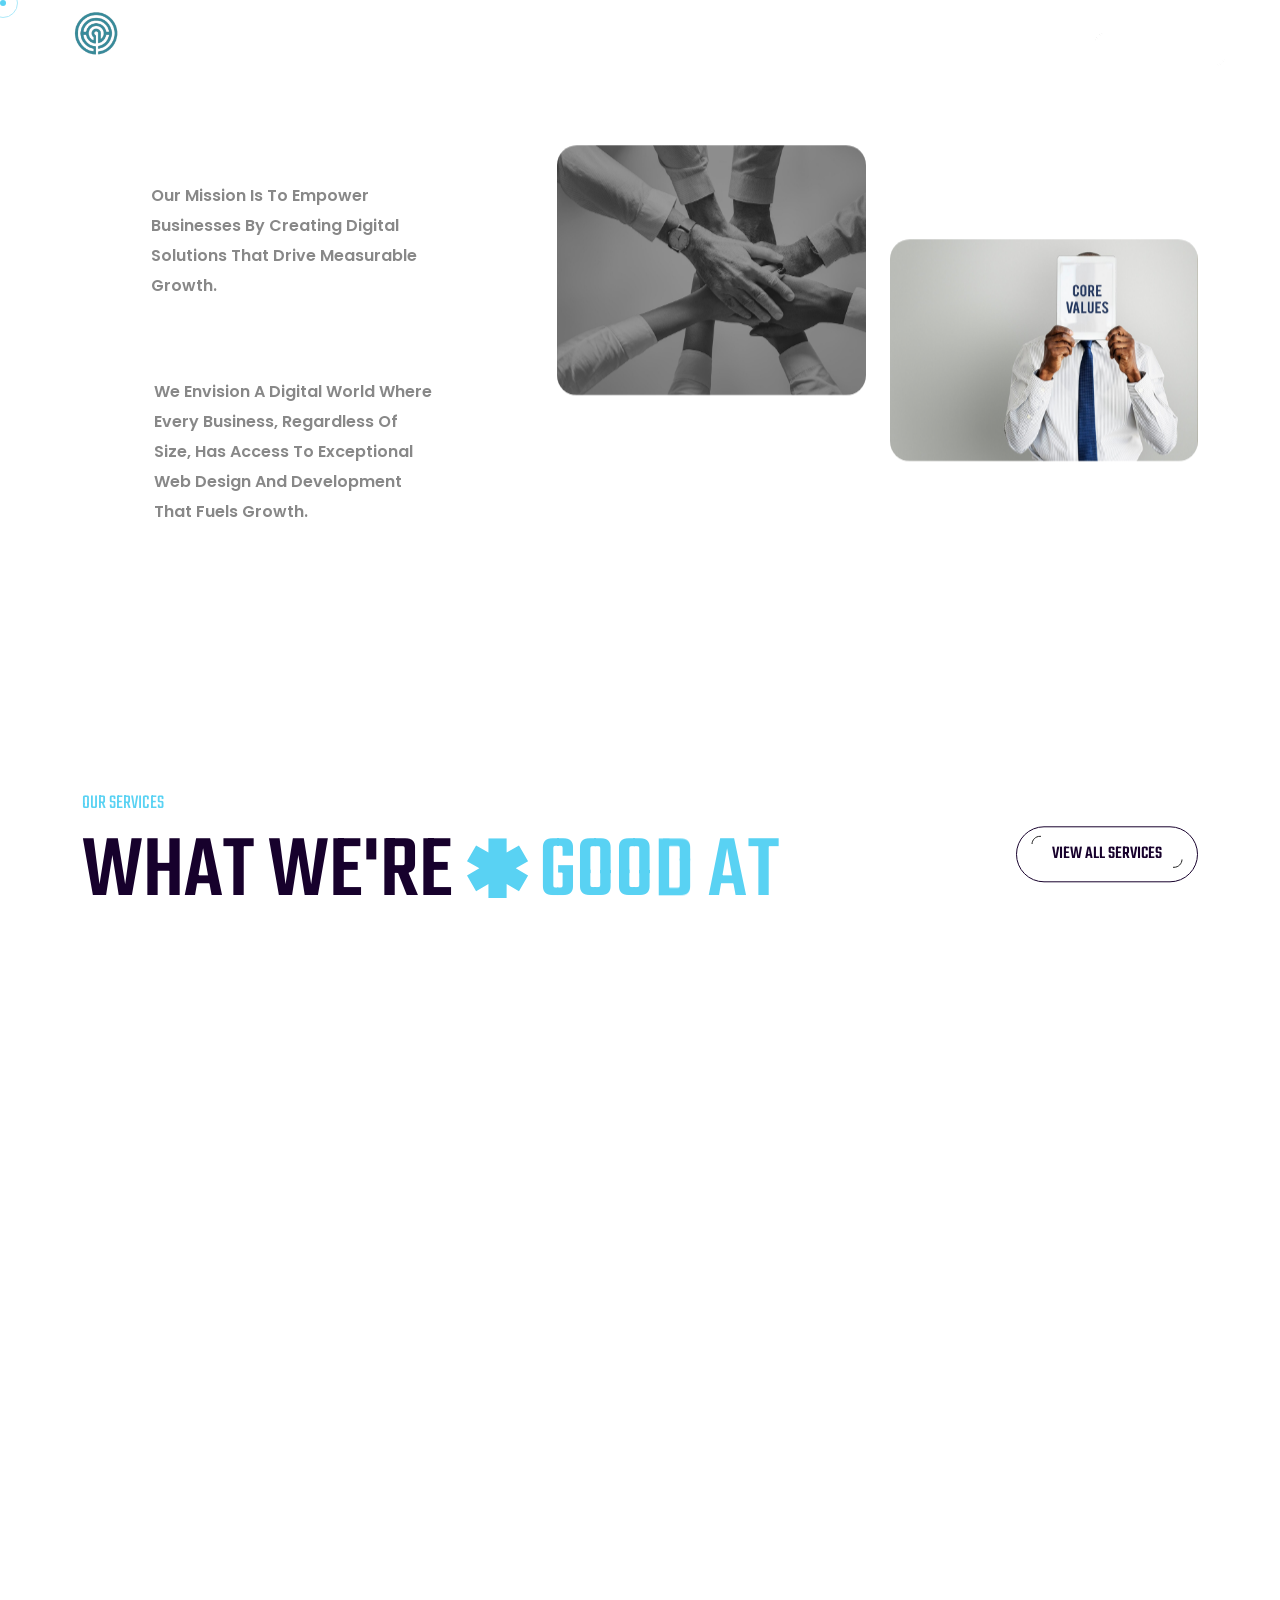
==== commit a5c22cb2: "add new copies and configure form submission" ====
--- a/index.html
+++ b/index.html
@@ -342,7 +342,7 @@
                                                 </div>
                                                 <div class="content">
                                                     <h3>our mission</h3>
-                                                    <p>Our mission is to redefine boundaries, captivate audiences, & drive advancement through</p>
+                                                    <p>our mission is to empower businesses by creating digital solutions that drive measurable growth.</p>
                                                 </div>
                                             </li>
                                             <li class="about-list">
@@ -350,11 +350,11 @@
                                                     <img src="assets/img/icon/03.svg" alt="img">
                                                 </div>
                                                 <div class="content">
-                                                    <h3>our vission</h3>
-                                                    <p>Our mission is to redefine boundaries, captivate audiences, & drive advancement through</p>
+                                                    <h3>our vision</h3>
+                                                    <p>We envision a digital world where every business, regardless of size, has access to exceptional web design and development that fuels growth.</p>
                                                 </div>
                                             </li>
-                                            <li class="about-list">
+                                            <!-- <li class="about-list">
                                                 <div class="icon">
                                                     <img src="assets/img/icon/04.svg" alt="img">
                                                 </div>
@@ -362,7 +362,7 @@
                                                     <h3>our awards</h3>
                                                     <p>Our mission is to redefine boundaries, captivate audiences, & drive advancement through</p>
                                                 </div>
-                                            </li>
+                                            </li> -->
                                         </ul>
                                     </div>
                                 </div>
@@ -415,28 +415,28 @@
                                 <li class="service-list">
                                     <div class="content">
                                         <h4 class="wow fadeInUp">001</h4>
-                                        <h3 class="wow tp_reveal_anim"><a href="service-details.html">ui/ux design</a></h3>
+                                        <h3 class="wow tp_reveal_anim"><a href="project.html">ui/ux design</a></h3>
                                     </div>
                                     <p class="wow img-custom-anim-right" data-wow-duration="1.5s" data-wow-delay="0.4s">
-                                        Available, but the majority have suffered alteration in some form, by injected humour, or randomised words which don't look even slightly believable. If you are going to use a form passage of Lorem Ipsum, you need to be sure.
+                                        At Labyrinth Web Studio, we believe your website should be a true reflection of your brand beautiful, functional, and unforgettable. As a leading web design agency, we specialize in creating custom, visually stunning websites that captivate your audience and drive engagement.
                                     </p>
                                 </li>
                                 <li class="service-list">
                                     <p class="wow img-custom-anim-left" data-wow-duration="1.5s" data-wow-delay="0.3s">
-                                        Available, but the majority have suffered alteration in some form, by injected humour, or randomised words which don't look even slightly believable. If you are going to use a form passage of Lorem Ipsum, you need to be sure.
+                                        We offer expert custom web development, creating fast, secure, and responsive websites optimized for all devices. Using technologies like HTML5, CSS3, JavaScript, and frameworks such as React, we build everything from simple landing pages to complex e-commerce platforms.
                                     </p>
                                     <div class="content">
                                         <h4 class="wow fadeInUp">002</h4>
-                                        <h3 class="wow tp_reveal_anim" data-wow-duration="1.5s" data-wow-delay="0.4s"><a href="service-details.html"> development</a></h3>
+                                        <h3 class="wow tp_reveal_anim" data-wow-duration="1.5s" data-wow-delay="0.4s"><a href="project.html"> development</a></h3>
                                     </div>
                                 </li>
                                 <li class="service-list">
                                     <div class="content">
                                         <h4 class="wow fadeInUp">003</h4>
-                                        <h3 class="wow tp_reveal_anim"><a href="service-details.html">marketing</a></h3>
+                                        <h3 class="wow tp_reveal_anim"><a href="project.html">marketing</a></h3>
                                     </div>
                                     <p class="wow img-custom-anim-right" data-wow-duration="1.5s" data-wow-delay="0.4s">
-                                        Available, but the majority have suffered alteration in some form, by injected humour, or randomised words which don't look even slightly believable. If you are going to use a form passage of Lorem Ipsum, you need to be sure.
+                                        Building a website is just the beginning—getting the right people to see it is where the real magic happens. At Labyrinth Web Design, we offer comprehensive digital marketing services to help your business grow online.
                                     </p>
                                 </li>
                             </ul>
@@ -488,7 +488,7 @@
                                             <img src="assets/img/case-study/03.jpg" alt="img">
                                         </div>
                                         <div class="content">
-                                            <h3><a href="project-details.html">Cosmic Fashion</a></h3>
+                                            <h3><a href="cosmic-fashion.html">Cosmic Fashion</a></h3>
                                             <p>UI/UX Design</p>
                                         </div>
                                     </div>
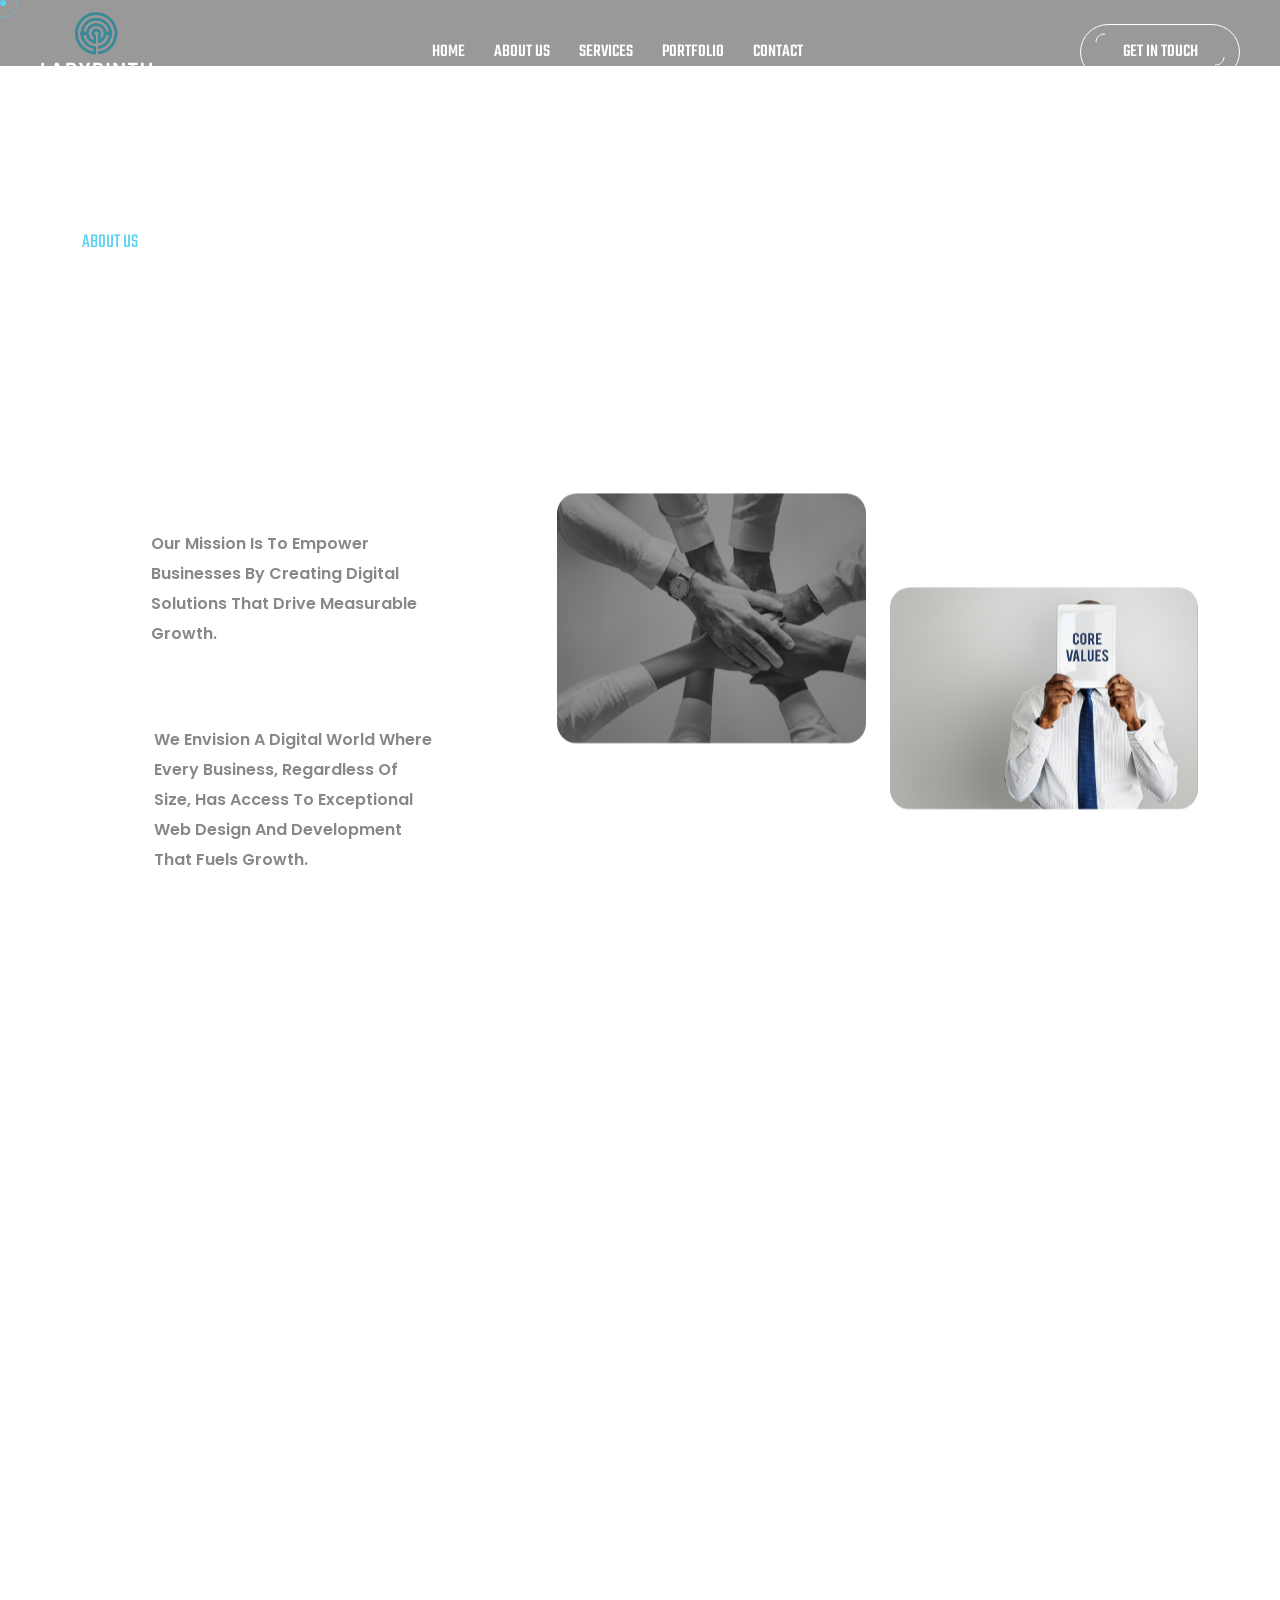
==== commit 9b09113c: "edit mobile nav, update testimonial pictures." ====
--- a/index.html
+++ b/index.html
@@ -106,7 +106,7 @@
                         <div class="offcanvas__top mb-5 d-flex justify-content-between align-items-center">
                             <div class="offcanvas__logo">
                                 <a href="index.html">
-                                    <img src="assets/img/logo/black-logo.svg" alt="logo-img">
+                                    <img src="assets/img/logo/web-logo.svg" alt="logo-img">
                                 </a>
                             </div>
                             <div class="offcanvas__close">
@@ -117,7 +117,7 @@
                         </div>
                         <h3 class="offcanvas-title">About Us</h3>
                         <p>
-                            The argument in favor of using filler text goes something like this: If you use arey real content in the Consulting Process anytime you reachtent
+                            At Labyrinth web studio, we’re passionate about building websites that don’t just look great but deliver real results. With years of experience in web design and development, we’re committed to turning your ideas into powerful digital solutions.
                         </p>
                         <div class="social-icon d-flex align-items-center">
                             <a href="#"><i class="fab fa-facebook-f"></i></a>
@@ -436,7 +436,7 @@
                                         <h3 class="wow tp_reveal_anim"><a href="project.html">marketing</a></h3>
                                     </div>
                                     <p class="wow img-custom-anim-right" data-wow-duration="1.5s" data-wow-delay="0.4s">
-                                        Building a website is just the beginning—getting the right people to see it is where the real magic happens. At Labyrinth Web Design, we offer comprehensive digital marketing services to help your business grow online.
+                                        Building a website is just the beginning, getting the right people to see it is where the real magic happens. At Labyrinth Web Studio, we offer comprehensive digital marketing services to help your business grow online.
                                     </p>
                                 </li>
                             </ul>
@@ -546,8 +546,8 @@
                                                     <div class="client-info">
                                                         <img src="assets/img/testimonial/client.png" alt="img">
                                                         <div class="client-content">
-                                                            <h5>Daniel Smith</h5>
-                                                            <p>Senior engineer</p>
+                                                            <h5>Samuel Agboola</h5>
+                                                            <p>Unique Bikes</p>
                                                         </div>
                                                     </div>
                                                     <div class="testi-content">
@@ -573,10 +573,10 @@
                                             <div class="swiper-slide">
                                                 <div class="testimonial-box-items">
                                                     <div class="client-info">
-                                                        <img src="assets/img/testimonial/client.png" alt="img">
+                                                        <img src="assets/img/testimonial/victoria.png" alt="img">
                                                         <div class="client-content">
-                                                            <h5>Daniel Smith</h5>
-                                                            <p>Senior engineer</p>
+                                                            <h5>Victoria Johnson</h5>
+                                                            <p>Cosmic Fashion</p>
                                                         </div>
                                                     </div>
                                                     <div class="testi-content">
@@ -604,8 +604,8 @@
                                                     <div class="client-info">
                                                         <img src="assets/img/testimonial/client.png" alt="img">
                                                         <div class="client-content">
-                                                            <h5>Daniel Smith</h5>
-                                                            <p>Senior engineer</p>
+                                                            <h5>Tobi Yusuf</h5>
+                                                            <p>Founder</p>
                                                         </div>
                                                     </div>
                                                     <div class="testi-content">
@@ -633,8 +633,8 @@
                                                     <div class="client-info">
                                                         <img src="assets/img/testimonial/client.png" alt="img">
                                                         <div class="client-content">
-                                                            <h5>Daniel Smith</h5>
-                                                            <p>Senior engineer</p>
+                                                            <h5>Jibola Adeyinka</h5>
+                                                            <p>Arcane</p>
                                                         </div>
                                                     </div>
                                                     <div class="testi-content">
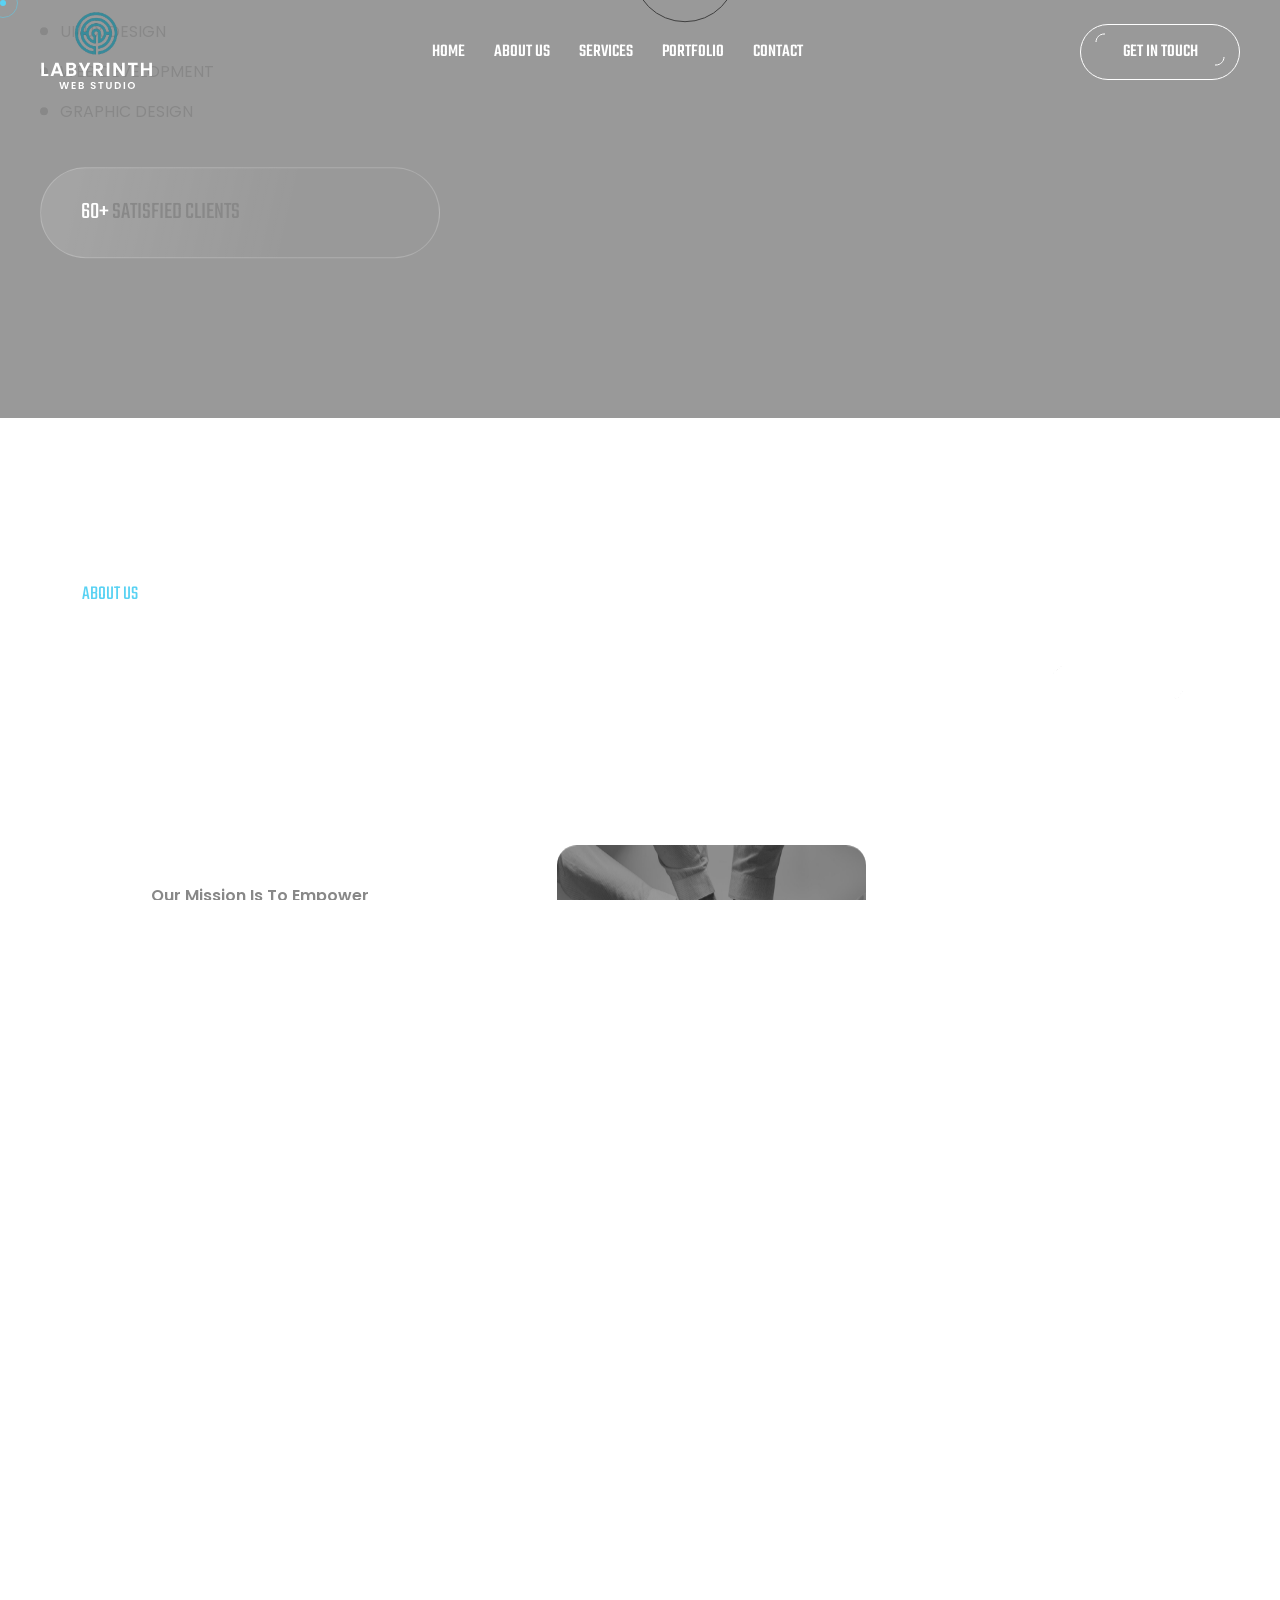
==== commit b6ab02b4: "add new projects, taptap and mended men" ====
--- a/index.html
+++ b/index.html
@@ -505,6 +505,15 @@
                                     </div>
                                 </div>
                             </div>
+                            <a href="project.html" class="theme-btn wow fadeInUp mt-3" data-wow-delay=".5s">
+                                <span class="icon-1">
+                                    <img src="assets/img/icon/10.svg" alt="img">
+                                </span>
+                                view all projects
+                                <span class="icon-2">
+                                    <img src="assets/img/icon/11.svg" alt="img">
+                                </span>
+                            </a>
                         </div>
                     </div>
                 </section>
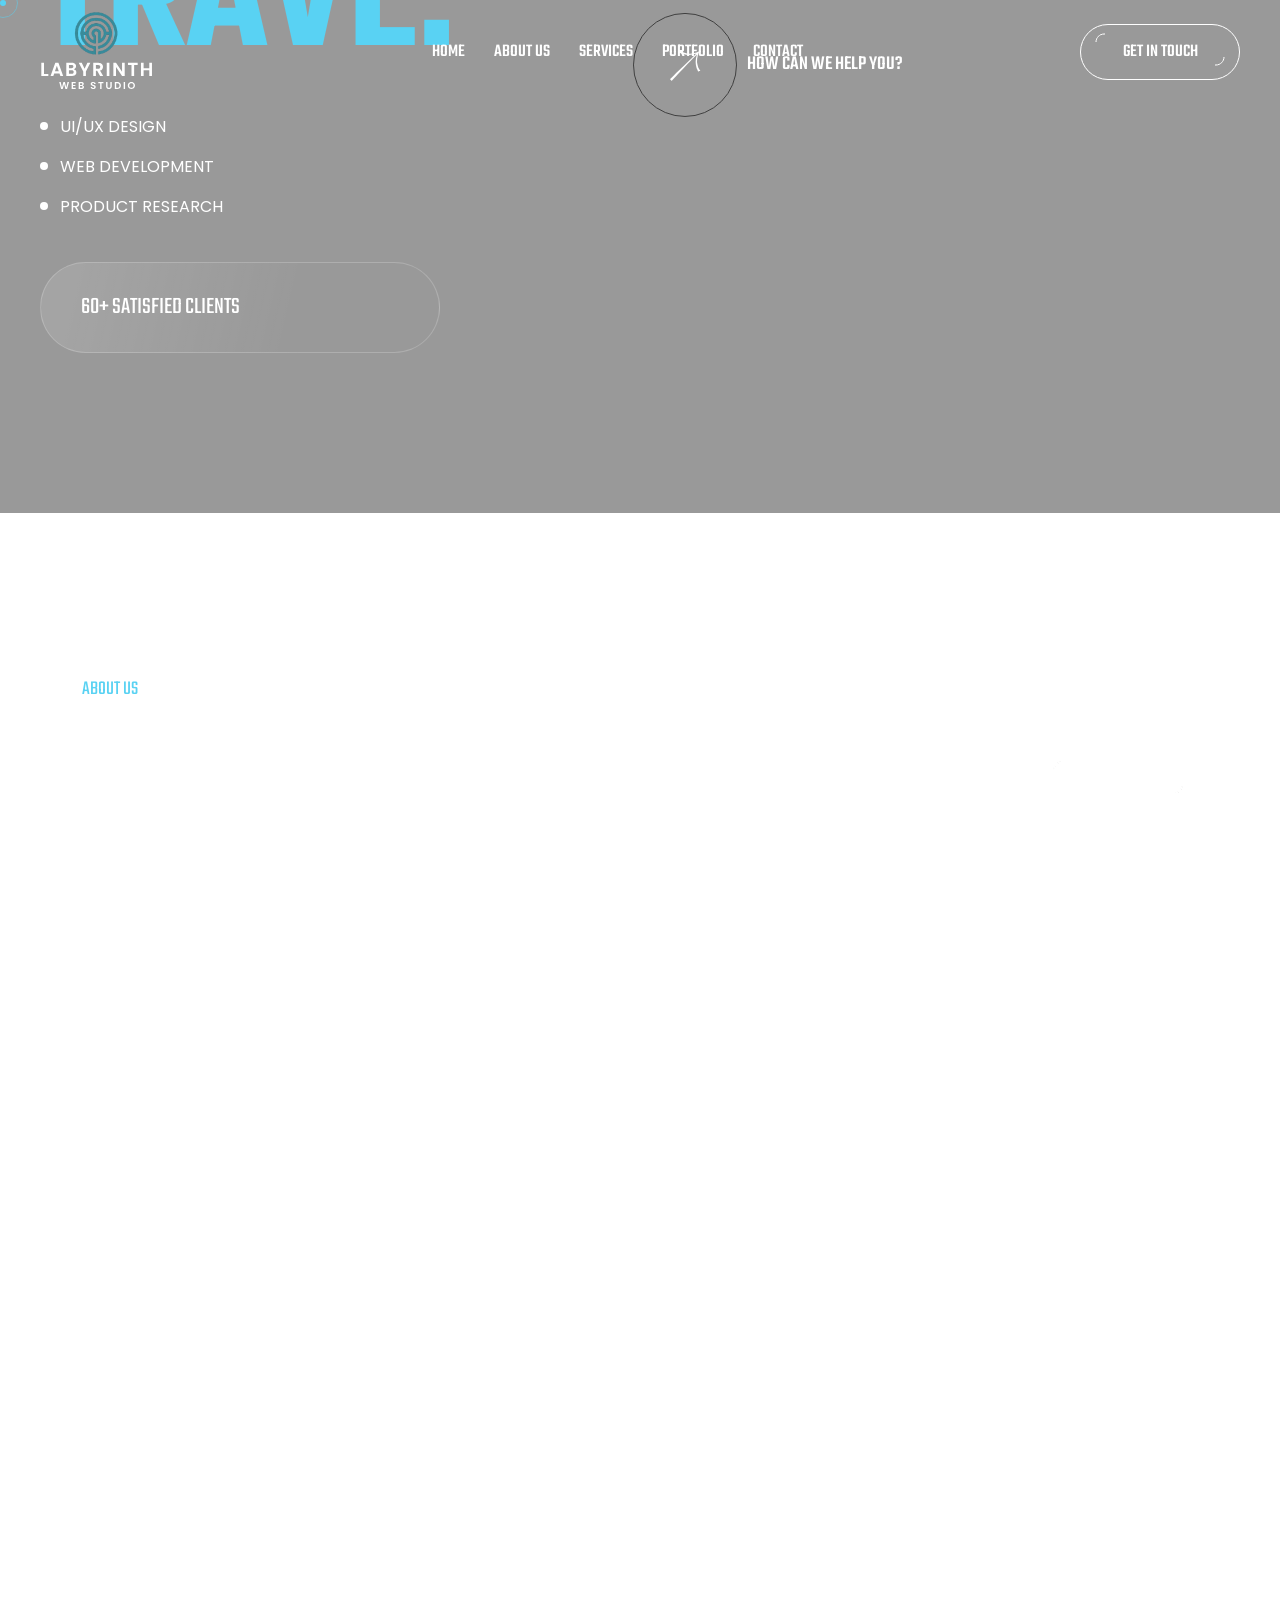
==== commit 8960239b: "update hero background image" ====
--- a/index.html
+++ b/index.html
@@ -229,7 +229,7 @@
         <div id="smooth-wrapper">
             <div id="smooth-content">
                  <!-- Hero Section Start -->
-                <section class="hero-section hero-1 bg-cover" style="background-image: url('assets/img/hero/hero-1.jpg');">
+                <section class="hero-section hero-1 bg-cover" style="background-image: url('assets/img/hero/hero-2.jpg');">
                     <div class="container-fluid">
                         <div class="row">
                             <div class="col-xl-7">
@@ -259,7 +259,7 @@
                             Web Development
                         </li>
                         <li>
-                            Graphic Design
+                            Product Research
                         </li>
                     </ul>
                     <div class="client-info">
@@ -312,7 +312,7 @@
                 </section> -->
 
                 <!-- About Section Start -->
-                <section class="about-section fix section-padding bg-cover mt-5" style="background-image: url('assets/img/about/about-bg-1.jpg');">
+                <section class="about-section fix section-padding bg-cover mt-5" style="background-image: url('assets/img/about/about-bg-2.jpg');">
                     <div class="container">
                         <div class="about-wrapper">
                             <div class="section-title-area">
@@ -372,7 +372,7 @@
                                             <div class="col-lg-6">
                                                 <div class="about-items">
                                                     <div class="thumb wow fix img-custom-anim-left">
-                                                        <img src="assets/img/about/01.jpg" alt="img">
+                                                        <img src="assets/img/hero/hero-3.jpg" alt="img">
                                                     </div>
                                                     <p class="wow fadeInUp" data-wow-delay=".3s">
                                                         At the intersection of vision and execution, we bring creative ideas  team transforms concepts into compelling narratives,
@@ -433,10 +433,10 @@
                                 <li class="service-list">
                                     <div class="content">
                                         <h4 class="wow fadeInUp">003</h4>
-                                        <h3 class="wow tp_reveal_anim"><a href="project.html">marketing</a></h3>
+                                        <h3 class="wow tp_reveal_anim"><a href="project.html">Research</a></h3>
                                     </div>
                                     <p class="wow img-custom-anim-right" data-wow-duration="1.5s" data-wow-delay="0.4s">
-                                        Building a website is just the beginning, getting the right people to see it is where the real magic happens. At Labyrinth Web Studio, we offer comprehensive digital marketing services to help your business grow online.
+                                        Building a website is just the beginning, getting the right people to see it is where the real magic happens. At Labyrinth Web Studio, we offer comprehensive product research service to help your business grow.
                                     </p>
                                 </li>
                             </ul>
@@ -556,7 +556,7 @@
                                                         <img src="assets/img/testimonial/client.png" alt="img">
                                                         <div class="client-content">
                                                             <h5>Samuel Agboola</h5>
-                                                            <p>Unique Bikes</p>
+                                                            <p>Verified client</p>
                                                         </div>
                                                     </div>
                                                     <div class="testi-content">
@@ -585,7 +585,7 @@
                                                         <img src="assets/img/testimonial/victoria.png" alt="img">
                                                         <div class="client-content">
                                                             <h5>Victoria Johnson</h5>
-                                                            <p>Cosmic Fashion</p>
+                                                            <p>Verified client</p>
                                                         </div>
                                                     </div>
                                                     <div class="testi-content">
@@ -614,7 +614,7 @@
                                                         <img src="assets/img/testimonial/client.png" alt="img">
                                                         <div class="client-content">
                                                             <h5>Tobi Yusuf</h5>
-                                                            <p>Founder</p>
+                                                            <p>Verified client</p>
                                                         </div>
                                                     </div>
                                                     <div class="testi-content">
@@ -643,7 +643,7 @@
                                                         <img src="assets/img/testimonial/client.png" alt="img">
                                                         <div class="client-content">
                                                             <h5>Jibola Adeyinka</h5>
-                                                            <p>Arcane</p>
+                                                            <p>Verified client</p>
                                                         </div>
                                                     </div>
                                                     <div class="testi-content">
--- a/assets/css/main.css
+++ b/assets/css/main.css
@@ -318,8 +318,8 @@
   color: var(--white);
 }
 .about-wrapper .about-content ul .about-list .content p {
-  font-weight: 600;
-  color: #888888;
+  font-weight: 400;
+  color: #fff;
   text-transform: capitalize;
 }
 .about-wrapper .about-image-items {
@@ -4007,7 +4007,7 @@
 .hero-1 .icon-text p {
   text-transform: uppercase;
   font-weight: 500;
-  color: #888;
+  color: #fff;
   font-size: 20px;
   font-family: "Teko", sans-serif;
 }
@@ -4025,7 +4025,7 @@
 }
 .hero-1 .hero-list li {
   font-size: 16px;
-  color: var(--text2);
+  color: #fff;
   font-weight: 400;
   text-transform: uppercase;
   position: relative;
@@ -4039,19 +4039,19 @@
   width: 8px;
   height: 8px;
   border-radius: 8px;
-  background-color: var(--text2);
+  background-color: #fff;
 }
 .hero-1 .hero-list li:not(:last-child) {
   margin-bottom: 10px;
 }
 .hero-1 .client-info h4 {
-  color: var(--white);
+  color: #fff;
   font-size: 24px;
   font-weight: 400;
   text-transform: uppercase;
 }
 .hero-1 .client-info h4 span {
-  color: var(--text2);
+  color: #fff;
 }
 .hero-1 .client-info {
   border-radius: 276.5px;
